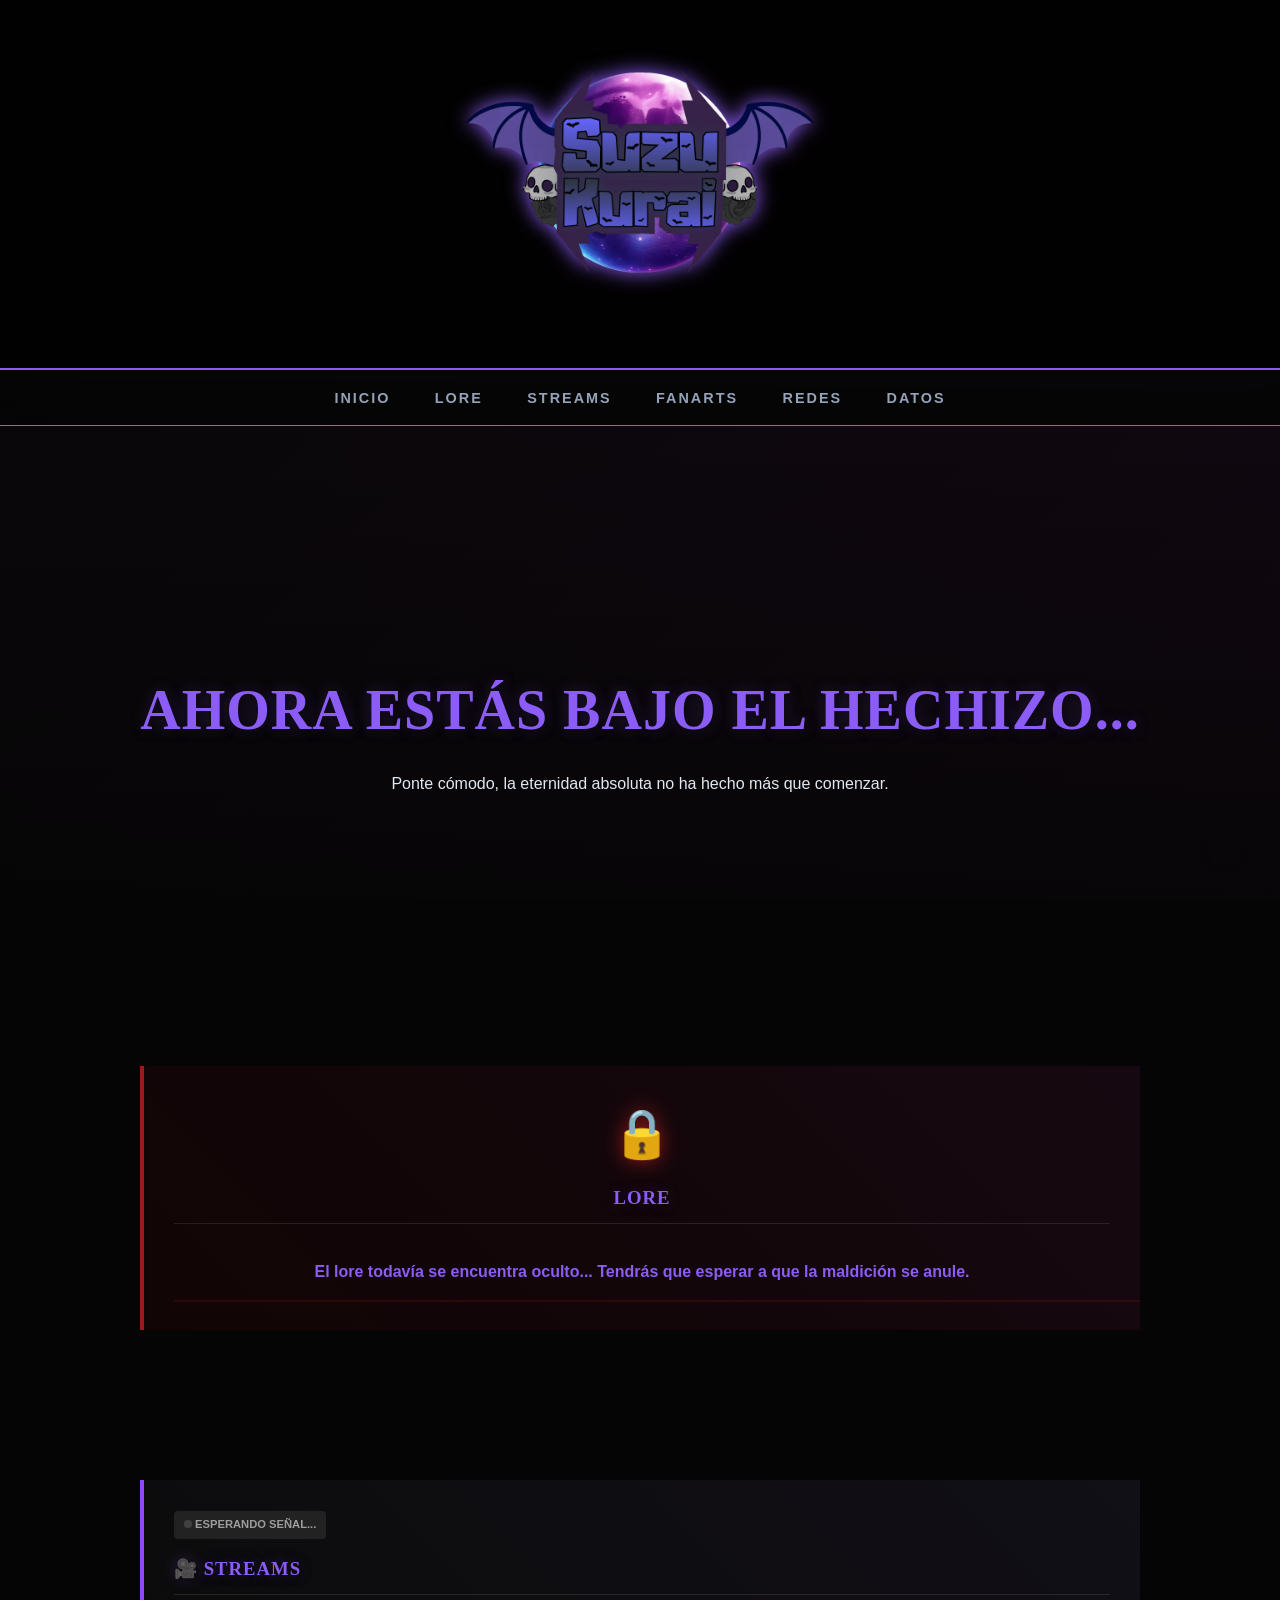
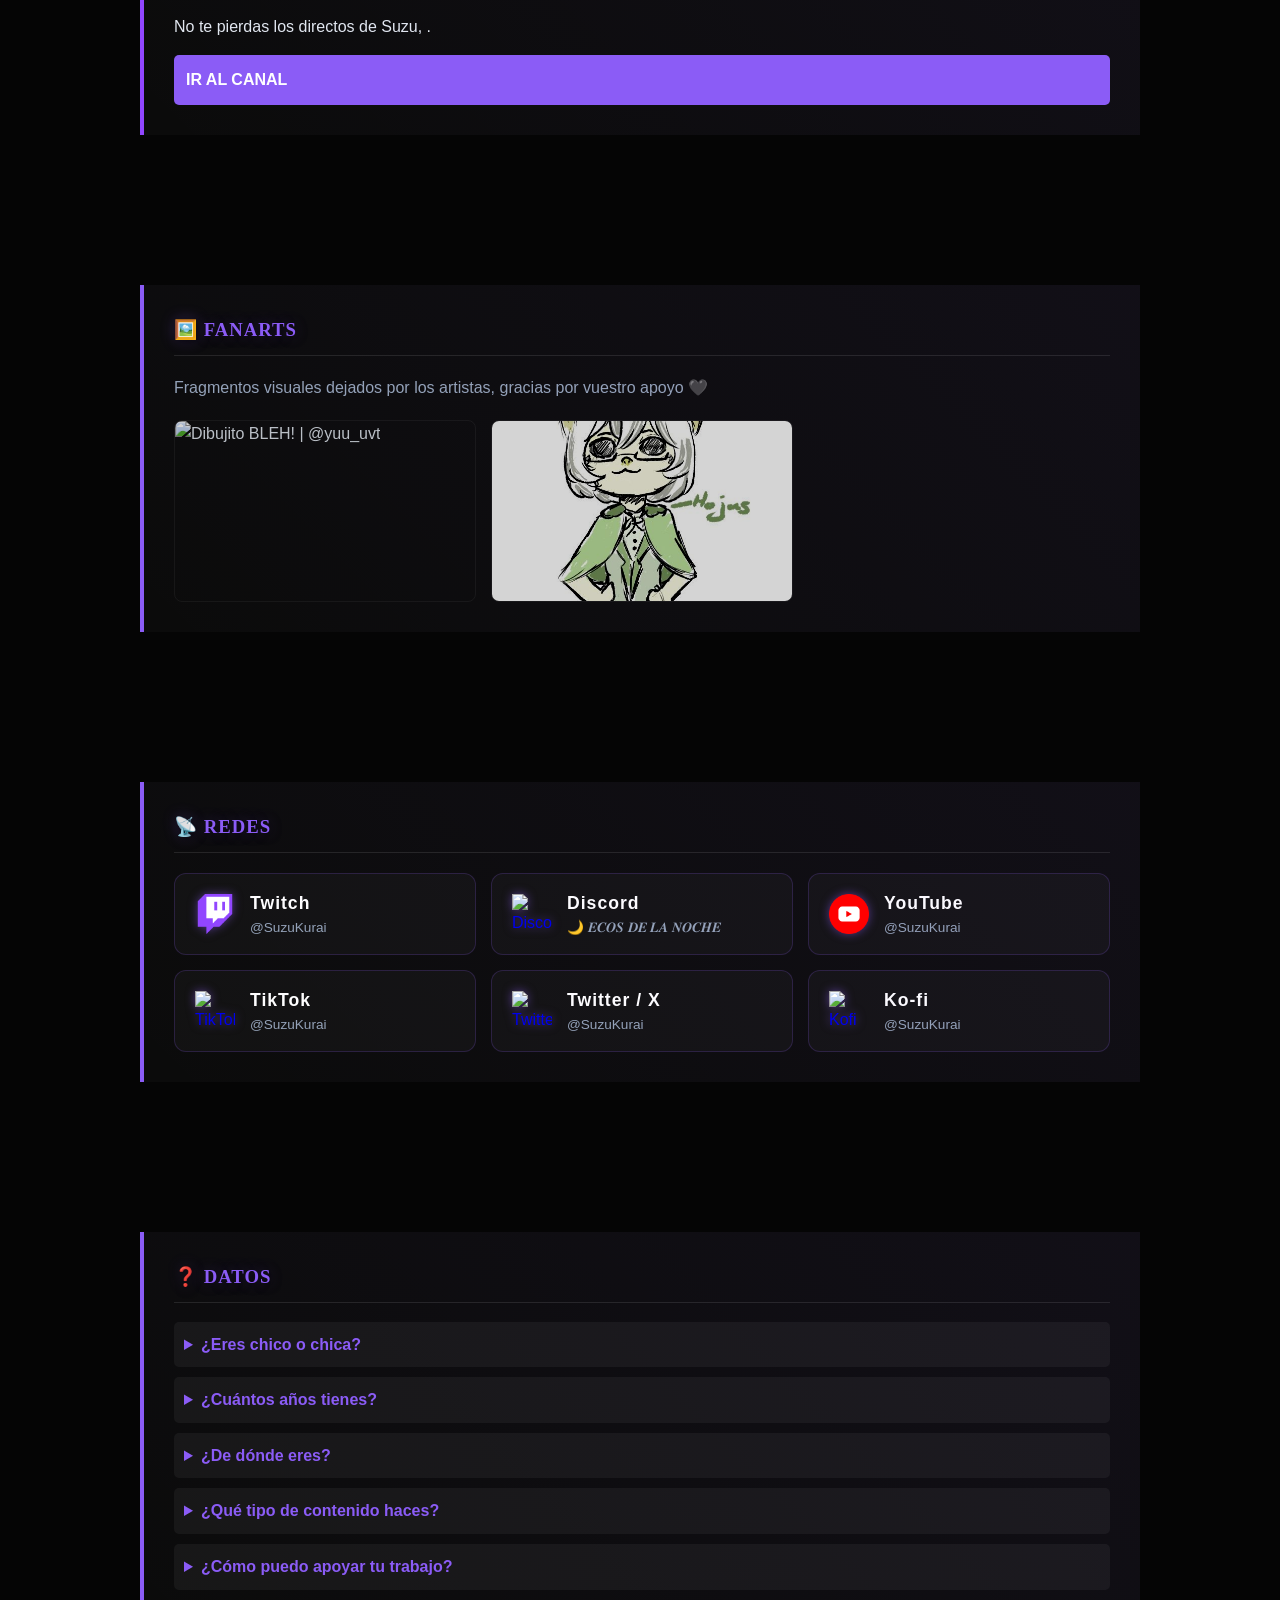
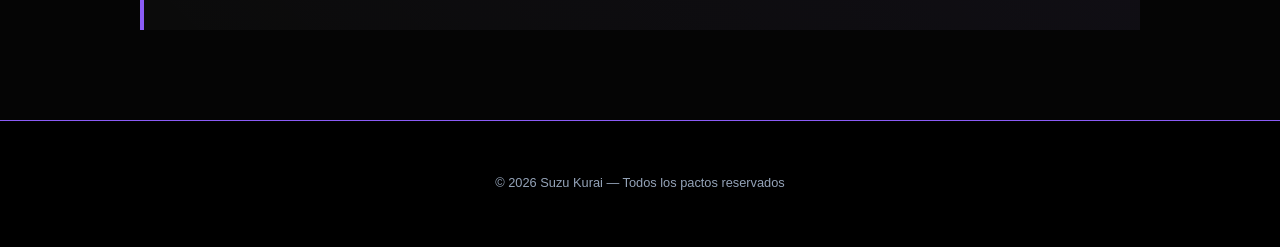
==== index.html @ 44989317 "Titulo Discord" ====
<!DOCTYPE html>
<html lang="es">
<head>
  <meta charset="UTF-8">
  <meta name="viewport" content="width=device-width, initial-scale=1.0">
  <title>🦇 Suzu Kurai 🌙</title>
  <link rel="stylesheet" href="style.css">
  <link rel="icon" type="image/png" href="/rsc/favicon.png">
</head>
<body>

<header>
  <div id="header-particles"></div>
  
  <div class="header-content">
    <img src="rsc/Suzu Kurai Logo.png" alt="Suzu Kurai Logo" class="header-logo">
    
  </div>
</header>

<nav>
  <a href="#inicio">INICIO</a>
  <a href="#lore">LORE</a>
  <a href="#stream">STREAMS</a>
  <a href="#galeria">FANARTS</a>
  <a href="#contacto">REDES</a>
  <a href="#faq">DATOS</a>
</nav>

<main>
  <section class="hero" id="inicio">
    <div class="hero-content">
      <h2>AHORA ESTÁS BAJO EL HECHIZO...</h2>
      <p>Ponte cómodo, la eternidad absoluta no ha hecho más que comenzar.</p>
    </div>
  </section>

  <section class="section" id="lore">
    <div class="card card-lore">
      <div class="lock-icon">🔒</div>
      <h3>LORE</h3>
      <p class="glitch-text">El lore todavía se encuentra oculto... Tendrás que esperar a que la maldición se anule.</p>
      <div class="scanline"></div>
    </div>
  </section>

<section class="section" id="stream">
  <div class="card card-stream">
    <div id="live-status" class="live-indicator offline">
      <span class="dot"></span> <span id="status-text">ESPERANDO SEÑAL...</span>
    </div>

    <h3>🎥 STREAMS</h3>
    
    <div id="twitch-embed-container"></div>

    <p>No te pierdas los directos de Suzu, .</p>
<a href="/redes/twitch" target="_blank" class="btn-action">IR AL CANAL</a>
    </div>
  </section>

<section class="section" id="galeria">
  <div class="card card-gallery">
    <h3>🖼️ FANARTS</h3>
    <p style="margin-bottom: 20px; color: var(--text-muted);">Fragmentos visuales dejados por los artistas, gracias por vuestro apoyo 🖤</p>
    
    <div class="gallery-grid">
      <div class="gallery-item">
        <img src="rsc/fanart2.jpeg" alt="Dibujito BLEH! | @yuu_uvt" class="clickable-img">
      </div>
      <div class="gallery-item">
        <img src="rsc/fanart1.jpg" alt="Arte conceptual | @yuu_uvt" class="clickable-img">
      </div>
  </div>
</section>

<div id="image-modal" class="modal">
  <span class="close-modal">&times;</span>
  <img class="modal-content" id="img-full">
  <div id="modal-caption"></div>
</div>

<section class="section" id="contacto">
  <div class="card card-contact">
    <h3>📡 REDES</h3>
    <div class="social-grid">
            
      <a href="/redes/twitch" target="_blank" class="social-card tw">
        <img src="rsc/twitch-icon.png" alt="Twitter" class="social-icon">
        <div class="social-info">
          <span class="social-name">Twitch</span>
          <span class="social-user">@SuzuKurai</span>
        </div>
      </a>

      <a href="/redes/discord" target="_blank" class="social-card dc">
        <img src="rsc/discord-icon.png" alt="Discord" class="social-icon">
        <div class="social-info">
          <span class="social-name">Discord</span>
          <span class="social-user">🌙 𝑬𝑪𝑶𝑺 𝑫𝑬 𝑳𝑨 𝑵𝑶𝑪𝑯𝑬</span>
        </div>
      </a>

      <a href="/redes/youtube" target="_blank" class="social-card yt">
        <img src="rsc/youtube-icon.png" alt="Youtube" class="social-icon">
        <div class="social-info">
          <span class="social-name">YouTube</span>
          <span class="social-user">@SuzuKurai</span>
        </div>
      </a>

      <a href="/redes/tiktok" target="_blank" class="social-card tk">
        <img src="rsc/tiktok-icon.png" alt="TikTok" class="social-icon">
        <div class="social-info">
          <span class="social-name">TikTok</span>
          <span class="social-user">@SuzuKurai</span>
        </div>
      </a>

      <a href="/redes/twitter" target="_blank" class="social-card x">
        <img src="rsc/twitter-icon.png" alt="Twitter" class="social-icon">
        <div class="social-info">
          <span class="social-name">Twitter / X</span>
          <span class="social-user">@SuzuKurai</span>
        </div>
      </a>

      <a href="/redes/kofi" target="_blank" class="social-card kf">
        <img src="rsc/kofi-icon.png" alt="Kofi" class="social-icon">
        <div class="social-info">
          <span class="social-name">Ko-fi</span>
          <span class="social-user">@SuzuKurai</span>
        </div>
      </a>

    </div>
  </div>
</section>

  <section class="section" id="faq">
    <div class="card card-faq">
      <h3>❓ DATOS</h3>
      <details>
        <summary>¿Eres chico o chica?</summary>
        <p>El personaje "Suzu Kurai" no tiene género, pero lo interpreta un hombre muy sensualón.</p>
      </details>
      <details>
        <summary>¿Cuántos años tienes?</summary>
        <p>Tengo 21 años.</p>
      </details>
      <details>
        <summary>¿De dónde eres?</summary>
        <p>Vivo en España, pero mi alma es de la noche eterna.</p>
      </details>
      <details>
        <summary>¿Qué tipo de contenido haces?</summary>
        <p>Me gusta hacer directos de juegos variados, charlar con la comunidad y crear un ambiente relajado y divertido.</p>
      </details>
      <details>
        <summary>¿Cómo puedo apoyar tu trabajo?</summary>
        <p>La mejor forma de apoyar es siguiéndome en Twitch, participando en los directos y compartiendo el contenido con tus amigos. También puedes considerar suscribirte o donar si te gusta lo que hago, pero lo más importante es que disfrutes del contenido.</p>
      </details>
    </div>
  </section>
</main>

<footer>
  <p>© 2026 Suzu Kurai — Todos los pactos reservados</p>
</footer>
<button id="btn-back-to-top" title="Volver al inicio">
  <svg viewBox="0 0 24 24" width="24" height="24">
    <path fill="currentColor" d="M7.41 15.41L12 10.83l4.59 4.58L18 14l-6-6-6 6z"></path>
  </svg>
</button>
</body>
</html>
<script src="https://player.twitch.tv/js/embed/v1.js"></script>
<script type="text/javascript">
var options = {
    width: "100%",
    height: 480,
    channel: "SuzuKurai", 
    // He añadido las tres formas más comunes de probar una web:
    parent: ["suzukurai.github.io", "localhost", "127.0.0.1"] 
  };

var player = new Twitch.Player("twitch-embed-container", options);

// EVENTO: Cuando el directo empieza
player.addEventListener(Twitch.Player.ONLINE, () => {
  const indicator = document.getElementById('live-status');
  const statusText = document.getElementById('status-text');
    
  indicator.classList.remove('offline');
  indicator.classList.add('online');
  statusText.innerText = 'EN VIVO';
  console.log("Suzu está en directo. El hechizo ha comenzado.");
});

// EVENTO: Cuando el directo termina
player.addEventListener(Twitch.Player.OFFLINE, () => {
  const indicator = document.getElementById('live-status');
  const statusText = document.getElementById('status-text');
  
  indicator.classList.remove('online');
  indicator.classList.add('offline');
  statusText.innerText = 'OFFLINE';
});

const backToTopBtn = document.getElementById("btn-back-to-top");

// Detectar cuando el usuario baja 400px desde el inicio
window.onscroll = function() {
  if (document.body.scrollTop > 400 || document.documentElement.scrollTop > 400) {
    backToTopBtn.style.display = "flex";
    backToTopBtn.style.animation = "fadeIn 0.3s ease forwards";
  } else {
    backToTopBtn.style.display = "none";
  }
};

// Acción al hacer clic: subir suavemente
backToTopBtn.onclick = function() {
  window.scrollTo({
    top: 0,
    behavior: 'smooth'
  });
};

// --- LÓGICA DE LA GALERÍA ---
const modal = document.getElementById("image-modal");
const modalImg = document.getElementById("img-full");
const captionText = document.getElementById("modal-caption");
const closeBtn = document.querySelector(".close-modal");

// Seleccionamos todas las imágenes de la galería
document.querySelectorAll(".clickable-img").forEach(img => {
  img.onclick = function() {
    modal.style.display = "block";
    modalImg.src = this.src;
    captionText.innerHTML = this.alt; // Usa el atributo 'alt' como título
  }
});

// Cerrar al hacer clic en la X
closeBtn.onclick = function() {
  modal.style.display = "none";
}

// Cerrar al hacer clic fuera de la imagen
window.onclick = function(event) {
  if (event.target == modal) {
    modal.style.display = "none";
  }
}

        // Reutilizamos tu función de partículas para el fondo
        function createParticles() {
            const container = document.getElementById('header-particles');
            for (let i = 0; i < 40; i++) {
                const p = document.createElement('div');
                p.classList.add('particle');
                p.style.left = Math.random() * 100 + '%';
                p.style.top = Math.random() * 100 + '%';
                const size = Math.random() * 3 + 1 + 'px';
                p.style.width = size; p.style.height = size;
                p.style.animationDuration = Math.random() * 10 + 5 + 's';
                container.appendChild(p);
            }
        }
        createParticles();
    </script>
</script>
---- style.css ----
/* Paleta de colores y variables */
:root {
  --bg-dark: #050505;
  --bg-gradient: linear-gradient(135deg, #0a0a0a 0%, #1a0b1a 100%);
  --accent-purple: #8b5cf6;
  --accent-crimson: #991b1b;
  --text-main: #e2e8f0;
  --text-muted: #94a3b8;
  --border-glow: rgba(139, 92, 246, 0.3);
}

body {
  margin: 0;
  padding: 0;
  background: var(--bg-dark);
  background-image: var(--bg-gradient);
  background-attachment: fixed;
  color: var(--text-main);
  font-family: 'Segoe UI', Roboto, Helvetica, Arial, sans-serif;
  line-height: 1.6;
}

/* Tipografía elegante para títulos */
h1, h2, h3 {
  font-family: 'Georgia', serif;
  letter-spacing: 1px;
  text-transform: uppercase;
  color: #fff;
  text-shadow: 2px 2px 10px rgba(0, 0, 0, 0.8), 0 0 15px var(--border-glow);
}

/* Header & Navegación */
/* --- AJUSTES DEL HEADER PARA LOGO Y PARTÍCULAS --- */
header {
    position: relative; /* Necesario para las partículas absolutas */
    padding: 60px 20px; /* Más espacio para el logo */
    text-align: center;
    background: rgba(0, 0, 0, 0.9); /* Un poco más oscuro */
    border-bottom: 2px solid var(--accent-purple);
    box-shadow: 0 5px 30px rgba(139, 92, 246, 0.2);
    overflow: hidden; /* Importante: las partículas no salen del header */
}

/* Contenedor de contenido para asegurar que el texto esté sobre las partículas */
.header-content {
    position: relative;
    z-index: 2; /* Sobre las partículas */
}

/* ESTILO DEL LOGO */
.header-logo {
    max-width: 400px; /* Ajusta el tamaño según tu logo */
    height: auto;
    margin-bottom: 15px;
    filter: drop-shadow(0 0 10px var(--accent-purple)); /* Brillo morado al logo */
    position: relative;
    z-index: 2;
}

/* Reducimos el tamaño del H1 si hay logo */
header h1 {
    font-size: 2.5rem;
    margin-top: 0;
    margin-bottom: 5px;
    position: relative;
    z-index: 2;
}

/* --- ESTILOS DE PARTÍCULAS (SOLO EN HEADER) --- */
#header-particles {
    position: absolute;
    top: 0;
    left: 0;
    width: 100%;
    height: 100%;
    z-index: 1; /* Detrás del texto y logo */
    pointer-events: none; /* No interfieren con clics */
}

.particle {
    position: absolute;
    background-color: rgba(139, 92, 246, 0.4); /* Morado oscuro transparente */
    border-radius: 50%;
    box-shadow: 0 0 10px rgba(139, 92, 246, 0.6); /* Brillo sutil */
    animation: floatParticle linear infinite;
    opacity: 0; /* Empiezan invisibles */
}

/* Animación de flotación mística */
@keyframes floatParticle {
    0% {
        transform: translateY(0) scale(1);
        opacity: 0;
    }
    10% {
        opacity: 1; /* Aparecen suavemente */
    }
    90% {
        opacity: 0.8;
    }
    100% {
        transform: translateY(-100px) scale(0.5); /* Suben y se achican */
        opacity: 0;
    }
}

nav {
  position: sticky;
  top: 0;
  background: rgba(5, 5, 5, 0.9);
  backdrop-filter: blur(10px);
  padding: 15px;
  text-align: center;
  z-index: 1000;
  border-bottom: 1px solid var(--accent-purple);
}

nav a {
  color: var(--text-muted);
  margin: 0 20px;
  text-decoration: none;
  font-weight: bold;
  font-size: 0.9em;
  transition: all 0.4s ease;
  letter-spacing: 2px;
}

nav a:hover {
  color: var(--accent-purple);
  text-shadow: 0 0 8px var(--accent-purple);
}

/* Hero Section */
.hero {
  height: 60vh;
  display: flex;
  flex-direction: column;
  justify-content: center;
  align-items: center;
  text-align: center;
  padding: 20px;

  /* CAMBIOS CLAVE AQUÍ: */
  background-image: 
    linear-gradient(to bottom, rgba(0,0,0,0.3), var(--bg-dark)), 
    url('rsc/SuzuView.png'); 
  
  background-size: cover;      /* Obligatorio para que la foto no se estire */
  background-position: center;   /* Centra el rostro/arte de Suzu */
  background-repeat: no-repeat;
}

.hero h2 {
  font-size: 3.5rem;
  margin-bottom: 10px;
  color: var(--accent-purple);
}

/* Tarjetas Estilo Gótico/Cristal */
.section {
  scroll-margin-top: 80px;
  padding: 60px 20px;
  max-width: 1000px;
  margin: auto;
}

.card {
  background: rgba(15, 15, 15, 0.7);
  padding: 30px;
  border-left: 4px solid var(--accent-purple);
  margin-bottom: 30px;
  transition: transform 0.3s ease, box-shadow 0.3s ease;
  backdrop-filter: blur(5px);
  position: relative;
  overflow: hidden;
}

.card::before {
  content: "";
  position: absolute;
  top: 0; left: 0; width: 100%; height: 100%;
  background: linear-gradient(45deg, transparent, rgba(139, 92, 246, 0.05));
  pointer-events: none;
}

.card:hover {
  transform: translateY(-5px);
  box-shadow: 0 10px 30px rgba(0, 0, 0, 0.5), 0 0 15px rgba(139, 92, 246, 0.1);
}

.card h3 {
  margin-top: 0;
  color: var(--accent-purple);
  border-bottom: 1px solid rgba(255,255,255,0.1);
  padding-bottom: 10px;
}

/* Footer */
footer {
  text-align: center;
  padding: 40px;
  background: #000;
  border-top: 1px solid var(--accent-purple);
  font-size: 0.8em;
  color: var(--text-muted);
}

/* --- ESTILOS ESPECÍFICOS POR SECCIÓN --- */

/* 1. LORE: Efecto de archivo bloqueado */
.card-lore {
    border-left: 4px solid var(--accent-crimson);
    text-align: center;
    background: rgba(20, 5, 5, 0.8);
}
.lock-icon { font-size: 3rem; margin-bottom: 10px; filter: drop-shadow(0 0 10px var(--accent-crimson)); }
.scanline {
    width: 100%; height: 2px; background: rgba(153, 27, 27, 0.2);
    position: absolute; animation: scan 4s linear infinite;
}
@keyframes scan { from { top: 0; } to { top: 100%; } }

/* 2. STREAM: Estilo neón y botón */
.card-stream { border-left-color: #9146FF; }
.live-indicator {
    background: #9146FF; color: white; padding: 5px 10px;
    font-size: 0.7em; font-weight: bold; border-radius: 4px;
    display: inline-block; margin-bottom: 15px;
}
.dot { height: 8px; width: 8px; background: white; border-radius: 50%; display: inline-block; animation: blink 1s infinite; }
@keyframes blink { 0%, 100% { opacity: 1; } 50% { opacity: 0; } }

.video-placeholder { width: 100%; border-radius: 10px; overflow: hidden; margin: 15px 0; border: 1px solid #333; }
.btn-action {
    display: block; background: var(--accent-purple); color: white;
    padding: 12px; text-decoration: none; border-radius: 5px; font-weight: bold; transition: 0.3s;
}
.btn-action:hover { box-shadow: 0 0 20px var(--accent-purple); }

/* --- AJUSTE DE LA CAJA DE GALERÍA --- */

.card-gallery {
    border-left: 4px solid var(--accent-purple);
    padding: 30px; /* Espacio interno de la caja */
}

/* Redefinimos la grid para que sea siempre de 3 dentro de la caja */
.gallery-grid {
    display: grid;
    grid-template-columns: repeat(3, 1fr); 
    gap: 15px; /* Espacio entre fotos */
    margin-top: 10px;
}

/* Ajuste de los ítems para que se vean uniformes */
.gallery-item {
    cursor: pointer;
    border-radius: 8px;
    overflow: hidden;
    height: 180px; /* Reducido un poco para que quepan mejor 3 en fila */
    border: 1px solid rgba(255, 255, 255, 0.05);
    transition: all 0.3s ease;
}

.gallery-item:hover {
    border-color: var(--accent-purple);
    box-shadow: 0 0 15px rgba(139, 92, 246, 0.3);
}

.gallery-item img {
    width: 100%;
    height: 100%;
    object-fit: cover;
    filter: brightness(0.8) contrast(1.1); /* Efecto gótico inicial */
    transition: 0.4s ease;
}

.gallery-item:hover img {
    filter: brightness(1) contrast(1); /* Se ilumina al pasar el mouse */
    transform: scale(1.1);
}

/* Responsivo: Si la pantalla es pequeña, pasamos a 2 o 1 columna */
@media (max-width: 768px) {
    .gallery-grid { grid-template-columns: repeat(2, 1fr); }
}
@media (max-width: 480px) {
    .gallery-grid { grid-template-columns: 1fr; }
}

/* --- ESTILOS DEL MODAL (POP-UP) --- */
.modal {
    display: none; 
    position: fixed;
    z-index: 2000; /* Por encima de la nav */
    padding-top: 50px;
    left: 0; top: 0;
    width: 100%; height: 100%;
    background-color: rgba(0, 0, 0, 0.95);
    backdrop-filter: blur(10px);
}

.modal-content {
    margin: auto;
    display: block;
    max-width: 80%;
    max-height: 80vh;
    border-radius: 10px;
    box-shadow: 0 0 30px var(--accent-purple);
    animation: zoom 0.3s ease;
}

#modal-caption {
    margin: auto;
    display: block;
    width: 80%;
    text-align: center;
    color: var(--text-main);
    padding: 20px 0;
    font-family: 'Georgia', serif;
    letter-spacing: 1px;
}

.close-modal {
    position: absolute;
    top: 20px; right: 35px;
    color: #fff;
    font-size: 50px;
    font-weight: bold;
    cursor: pointer;
}

@keyframes zoom {
    from {transform: scale(0.7); opacity: 0;}
    to {transform: scale(1); opacity: 1;}
}

.gallery-item img:hover { filter: grayscale(0%); transform: scale(1.05); }

/* 4. CONTACTO: Botones sociales */
.social-links { display: flex; flex-wrap: wrap; gap: 10px; margin-top: 20px; }
.social-btn {
    flex: 1; min-width: 120px; padding: 10px; text-align: center;
    border: 1px solid var(--accent-purple); color: white; text-decoration: none; border-radius: 5px;
}
.social-btn:hover { background: var(--accent-purple); color: black; }

/* 5. FAQ: Estilo acordeón */
details { background: rgba(255,255,255,0.05); padding: 10px; border-radius: 5px; margin-bottom: 10px; }
summary { font-weight: bold; cursor: pointer; color: var(--accent-purple); }

/* TITULO SECCIÓN */
.section-title { text-align: center; margin-bottom: 30px; font-size: 2rem; }

/* Estado por defecto (Gris/Apagado) */
.live-indicator.offline {
    background: #333;
    opacity: 0.6;
}
.live-indicator.offline .dot {
    background: #666;
    animation: none; /* Sin parpadeo si está apagado */
}

/* Estado Online (Morado/Rojo parpadeante) */
.live-indicator.online {
    background: #9146FF;
    box-shadow: 0 0 15px #9146FF;
    opacity: 1;
}
.live-indicator.online .dot {
    background: #ff0000;
    animation: blink 1s infinite;
}

html {
  scroll-behavior: smooth;
}

#btn-back-to-top {
  display: none; /* Oculto por defecto */
  position: fixed;
  bottom: 30px;
  right: 30px;
  z-index: 1001;
  width: 50px;
  height: 50px;
  background: rgba(139, 92, 246, 0.2); /* Morado suave transparente */
  color: var(--accent-purple);
  border: 2px solid var(--accent-purple);
  border-radius: 50%; /* Esto lo hace círculo */
  cursor: pointer;
  transition: all 0.3s ease;
  backdrop-filter: blur(5px);
  box-shadow: 0 0 15px rgba(0, 0, 0, 0.5);
  
  /* Centrar la flecha dentro */
  display: flex;
  align-items: center;
  justify-content: center;
}

#btn-back-to-top:hover {
  background: var(--accent-purple);
  color: white;
  transform: translateY(-5px); /* Pequeño salto al pasar el mouse */
  box-shadow: 0 0 20px var(--accent-purple);
}

/* Animación de aparición */
@keyframes fadeIn {
  from { opacity: 0; transform: scale(0); }
  to { opacity: 1; transform: scale(1); }
}

/* --- FORMATO AVANZADO DE COMANDOS --- */

.command-grid {
  display: grid;
  grid-template-columns: repeat(auto-fill, minmax(300px, 1fr));
  gap: 20px;
  margin-top: 30px;
}

.command-item {
  background: rgba(10, 10, 10, 0.6);
  border: 1px solid rgba(139, 92, 246, 0.2); /* Borde morado sutil */
  border-radius: 12px;
  padding: 25px;
  position: relative;
  transition: all 0.4s cubic-bezier(0.175, 0.885, 0.32, 1.275);
  overflow: hidden;
  backdrop-filter: blur(10px);
}

/* Efecto Glow al pasar el mouse */
.command-item:hover {
  transform: translateY(-8px);
  border-color: var(--accent-purple);
  box-shadow: 0 10px 20px rgba(0, 0, 0, 0.6), 0 0 15px rgba(139, 92, 246, 0.2);
  background: rgba(20, 10, 30, 0.8);
}

/* Estilo para el nombre completo del comando */
.command-name {
  display: inline-block;
  font-family: 'Consolas', monospace;
  font-size: 1.4rem;
  color: #fff; /* Color del texto del comando (ej: abrazo) */
  margin-bottom: 12px;
  padding: 4px 12px;
  background: rgba(139, 92, 246, 0.1);
  border-radius: 6px;
  border: 1px solid var(--accent-purple);
}

/* ESTILO SOLO PARA EL SIGNO ! */
.prefix {
  color: var(--accent-purple);
  font-weight: 900;
  margin-right: 2px; /* Un pelín de espacio para que no choque con la letra */
  text-shadow: 0 0 8px var(--accent-purple);
}

/* Descripción del comando */
.command-desc {
  font-size: 0.95rem;
  color: var(--text-muted);
  line-height: 1.5;
  margin: 0;
  border-top: 1px solid rgba(255, 255, 255, 0.05);
  padding-top: 10px;
}

/* Etiqueta de "Uso" o parámetros [usuario] */
.command-usage {
  font-style: italic;
  font-size: 0.8rem;
  color: var(--accent-purple);
  opacity: 0.8;
  margin-top: 8px;
  display: block;
}

/* Decoración visual: El número de comando en el fondo */
.command-item::after {
  content: "CMD";
  position: absolute;
  bottom: -10px;
  right: -5px;
  font-size: 3rem;
  font-weight: 900;
  color: rgba(255, 255, 255, 0.02);
  pointer-events: none;
}

/* --- ESTILOS DEL MODAL (POP-UP) --- */
.modal {
    display: none; 
    position: fixed;
    z-index: 2000; /* Por encima de la nav */
    padding-top: 50px;
    left: 0; top: 0;
    width: 100%; height: 100%;
    background-color: rgba(0, 0, 0, 0.95);
    backdrop-filter: blur(10px);
}

.modal-content {
    margin: auto;
    display: block;
    max-width: 80%;
    max-height: 80vh;
    border-radius: 10px;
    box-shadow: 0 0 30px var(--accent-purple);
    animation: zoom 0.3s ease;
}

#modal-caption {
    margin: auto;
    display: block;
    width: 80%;
    text-align: center;
    color: var(--text-main);
    padding: 20px 0;
    font-family: 'Georgia', serif;
    letter-spacing: 1px;
}

.close-modal {
    position: absolute;
    top: 20px; right: 35px;
    color: #fff;
    font-size: 50px;
    font-weight: bold;
    cursor: pointer;
}

@keyframes zoom {
    from {transform: scale(0.7); opacity: 0;}
    to {transform: scale(1); opacity: 1;}
}

.glitch-text {
    position: relative;
    display: inline-block;
    color: var(--accent-purple);
    font-weight: bold;
}

/* Los reflejos que bailan */
.glitch-text::before,
.glitch-text::after {
    content: attr(data-text); /* <--- Esto toma el texto del HTML automáticamente */
    position: absolute;
    top: 0;
    left: 0;
    width: 100%;
    height: 100%;
    opacity: 0.8;
}

.glitch-text::before {
    left: 2px;
    text-shadow: -2px 0 #ff00c1;
    clip: rect(44px, 450px, 56px, 0);
    animation: glitch-anim 5s infinite linear alternate-reverse;
}

.glitch-text::after {
    left: -2px;
    text-shadow: -2px 0 #00fff9;
    clip: rect(44px, 450px, 56px, 0);
    animation: glitch-anim2 5s infinite linear alternate-reverse;
}

@keyframes glitch-anim {
    0% { clip: rect(31px, 9999px, 94px, 0); }
    20% { clip: rect(62px, 9999px, 42px, 0); }
    40% { clip: rect(16px, 9999px, 78px, 0); }
    60% { clip: rect(80px, 9999px, 13px, 0); }
    80% { clip: rect(55px, 9999px, 49px, 0); }
    100% { clip: rect(90px, 9999px, 90px, 0); }
}

@keyframes glitch-anim2 {
    0% { clip: rect(65px, 9999px, 100px, 0); }
    20% { clip: rect(10px, 9999px, 30px, 0); }
    40% { clip: rect(45px, 9999px, 60px, 0); }
    60% { clip: rect(25px, 9999px, 80px, 0); }
    80% { clip: rect(75px, 9999px, 5px, 0); }
    100% { clip: rect(5px, 9999px, 55px, 0); }
}

@keyframes glitch-skew {
  0% { transform: skew(1deg); }
  10% { transform: skew(-1deg); }
  100% { transform: skew(0deg); }
}

/* --- SECCIÓN REDES ESTÉTICA --- */
.social-grid {
    display: grid;
    grid-template-columns: repeat(auto-fit, minmax(250px, 1fr));
    gap: 15px;
    margin-top: 20px;
}

.social-card {
    display: flex;
    align-items: center;
    padding: 15px 20px;
    background: rgba(255, 255, 255, 0.03);
    border: 1px solid rgba(139, 92, 246, 0.2);
    border-radius: 12px;
    text-decoration: none;
    transition: all 0.3s ease;
}

.social-icon {
    width: 40px;
    height: 40px;
    margin-right: 15px;
    object-fit: contain;
    filter: drop-shadow(0 0 5px rgba(139, 92, 246, 0.5));
}

.social-info {
    display: flex;
    flex-direction: column;
}

.social-name {
    color: #fff;
    font-weight: bold;
    font-size: 1.1rem;
    letter-spacing: 1px;
}

.social-user {
    color: var(--text-muted);
    font-size: 0.85rem;
}

/* Efectos al pasar el ratón */
.social-card:hover {
    background: rgba(139, 92, 246, 0.1);
    border-color: var(--accent-purple);
    transform: translateX(5px); /* Desplazamiento lateral sutil */
    box-shadow: 0 0 15px rgba(139, 92, 246, 0.2);
}

.social-card:hover .social-icon {
    transform: scale(1.1) rotate(-5deg);
    filter: drop-shadow(0 0 8px var(--accent-purple));
}

/* Colores temáticos opcionales para los bordes al hacer hover */
.x:hover { border-color: #ffffff; }
.tk:hover { border-color: #ff0050; }
.dc:hover { border-color: #5865F2; }
.tw:hover { border-color: #6441a5; }
.yt:hover { border-color: #FF0000; }
.kf:hover { border-color: #ff4141; }

/* --- MODO LINKTREE / CARRD --- */
.linktree-mode {
    display: flex;
    justify-content: center;
    align-items: flex-start;
    min-height: 100vh;
    padding: 40px 20px;
}

.linktree-container {
    width: 100%;
    max-width: 450px; /* Ancho típico de Carrd */
    text-align: center;
    z-index: 2;
}

.linktree-header {
    background: none;
    border: none;
    box-shadow: none;
    padding-bottom: 30px;
}

.linktree-avatar {
    width: 120px;
    height: auto;
    filter: drop-shadow(0 0 15px var(--accent-purple));
    margin-bottom: 15px;
}

.link-list {
    display: flex;
    flex-direction: column;
    gap: 15px;
}

.link-item {
    display: flex;
    align-items: center;
    justify-content: center;
    padding: 18px;
    background: rgba(20, 20, 20, 0.6);
    border: 1px solid rgba(139, 92, 246, 0.3);
    border-radius: 50px; /* Bordes redondeados estilo Carrd */
    color: white;
    text-decoration: none;
    font-weight: bold;
    letter-spacing: 2px;
    transition: all 0.3s ease;
    backdrop-filter: blur(10px);
    position: relative;
}

.link-item .link-icon {
    width: 24px;
    position: absolute;
    left: 25px;
}

.link-item:hover {
    background: rgba(139, 92, 246, 0.2);
    border-color: var(--accent-purple);
    transform: scale(1.03);
    box-shadow: 0 0 20px rgba(139, 92, 246, 0.3);
}

/* Enlace resaltado (Web Oficial) */
.link-item.highlight {
    background: var(--accent-purple);
    color: black;
    border: none;
}

.link-item.highlight:hover {
    background: #a78bfa;
    color: #000;
}
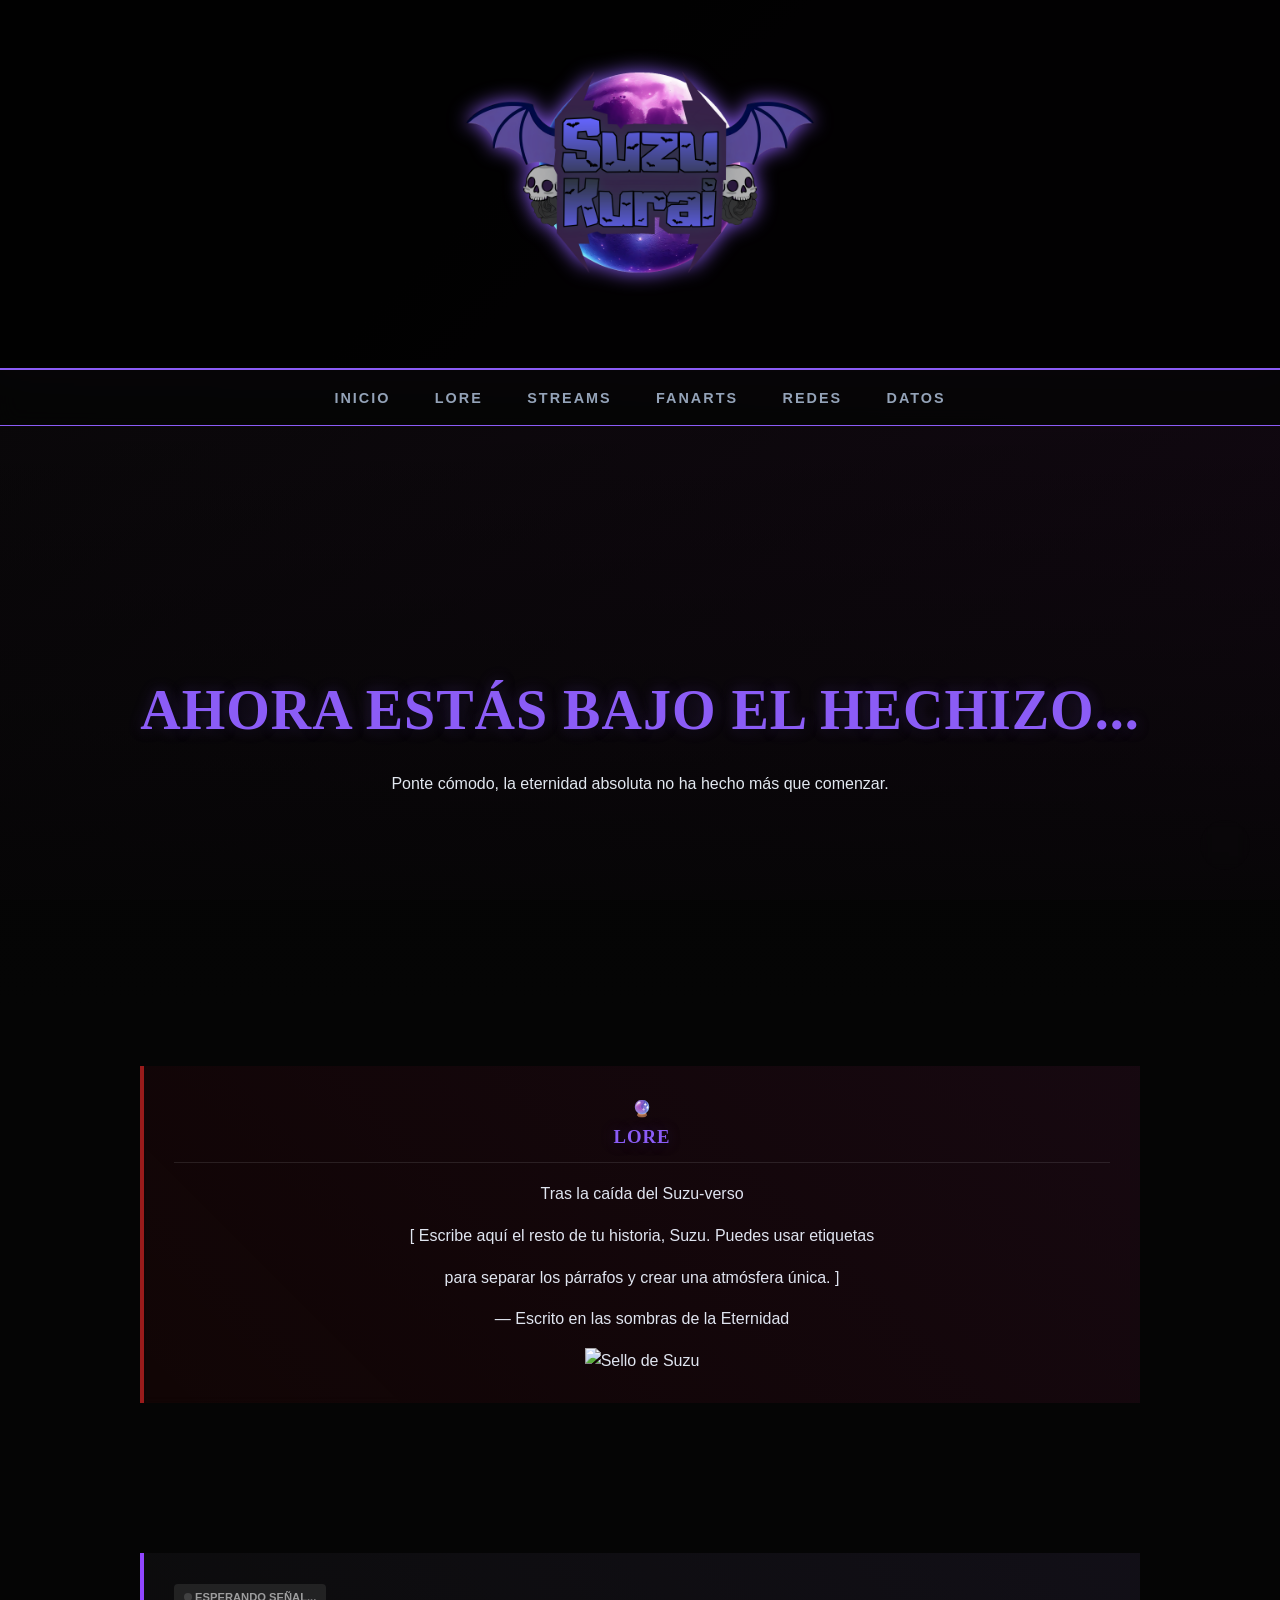
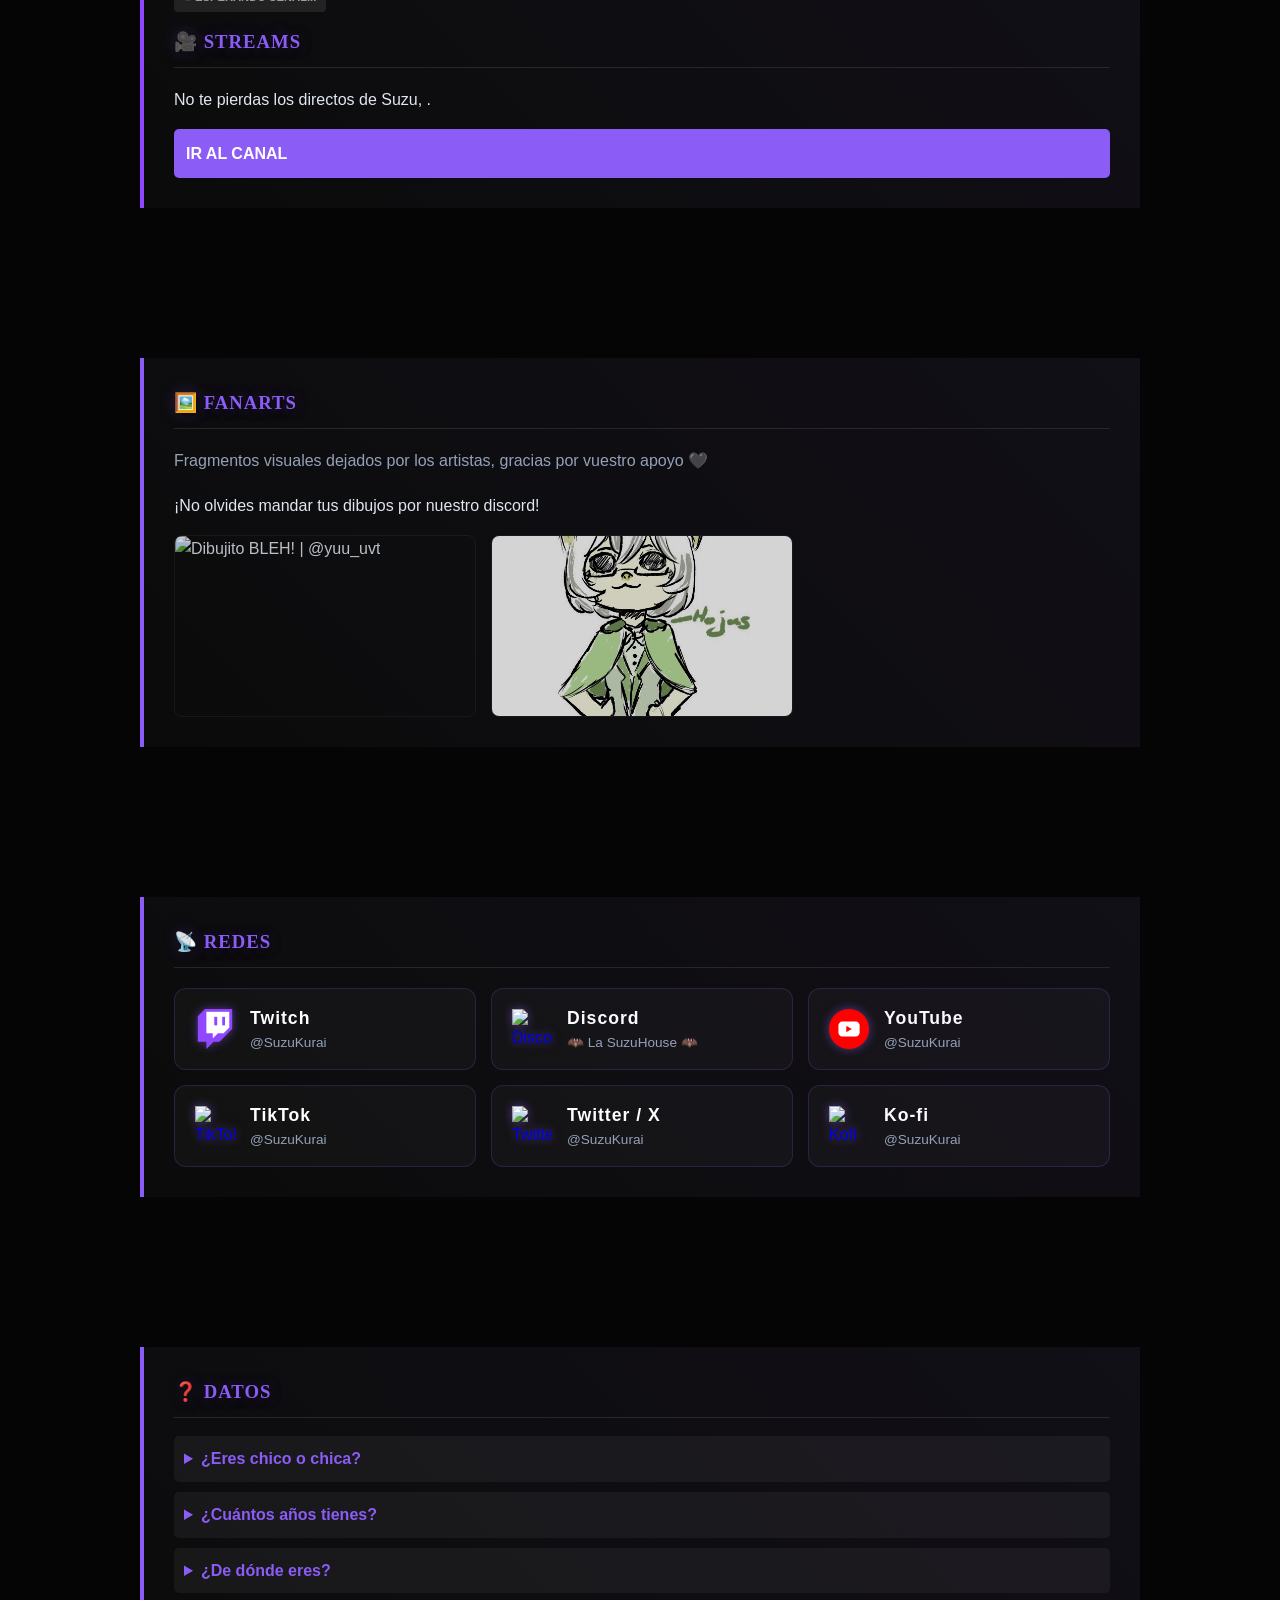
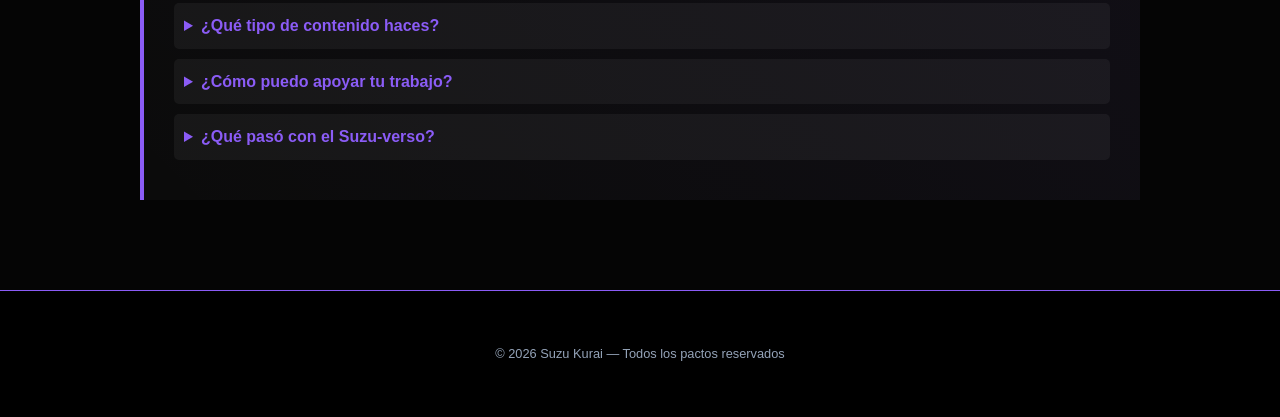
==== commit bfd90864: "asd" ====
--- a/index.html
+++ b/index.html
@@ -35,12 +35,31 @@
     </div>
   </section>
 
-  <section class="section" id="lore">
-    <div class="card card-lore">
-      <div class="lock-icon">🔒</div>
-      <h3>LORE</h3>
-      <p class="glitch-text">El lore todavía se encuentra oculto... Tendrás que esperar a que la maldición se anule.</p>
-      <div class="scanline"></div>
+<section class="section" id="lore">
+    <div class="card card-lore magic-reveal">
+      <div class="lore-header">
+        <div class="magic-circle">🔮</div>
+        <h3>LORE</h3>
+      </div>
+      
+      <div class="lore-body">
+        <p class="story-text">
+          Tras la caída del Suzu-verso
+        </p>
+        
+        <p class="story-text">
+          [ Escribe aquí el resto de tu historia, Suzu. 
+          Puedes usar etiquetas <p> para separar los párrafos 
+          y crear una atmósfera única. ]
+        </p>
+
+        <div class="lore-signature">
+          <p>— Escrito en las sombras de la Eternidad</p>
+          <img src="rsc/bat-icon.png" alt="Sello de Suzu" class="lore-seal">
+        </div>
+      </div>
+      
+      <div class="magic-particles"></div>
     </div>
   </section>
 
@@ -62,7 +81,7 @@
 <section class="section" id="galeria">
   <div class="card card-gallery">
     <h3>🖼️ FANARTS</h3>
-    <p style="margin-bottom: 20px; color: var(--text-muted);">Fragmentos visuales dejados por los artistas, gracias por vuestro apoyo 🖤</p>
+    <p style="margin-bottom: 20px; color: var(--text-muted);">Fragmentos visuales dejados por los artistas, gracias por vuestro apoyo 🖤<p>¡No olvides mandar tus dibujos por nuestro discord!</p>
     
     <div class="gallery-grid">
       <div class="gallery-item">
@@ -97,7 +116,7 @@
         <img src="rsc/discord-icon.png" alt="Discord" class="social-icon">
         <div class="social-info">
           <span class="social-name">Discord</span>
-          <span class="social-user">🌙 𝑬𝑪𝑶𝑺 𝑫𝑬 𝑳𝑨 𝑵𝑶𝑪𝑯𝑬</span>
+          <span class="social-user">🦇 La SuzuHouse 🦇</span>
         </div>
       </a>
 
@@ -160,6 +179,9 @@
         <summary>¿Cómo puedo apoyar tu trabajo?</summary>
         <p>La mejor forma de apoyar es siguiéndome en Twitch, participando en los directos y compartiendo el contenido con tus amigos. También puedes considerar suscribirte o donar si te gusta lo que hago, pero lo más importante es que disfrutes del contenido.</p>
       </details>
+      <details>
+        <summary>¿Qué pasó con el Suzu-verso?</summary>
+        <p>El Suzu-verso sigue bien, pero se encuentra bajo otro nombre para mantenerse oculto de cualquier amenaza. En este universo viven los pixelitos, los espectadores de Suzu Kurai que fueron convertidos en una versión píxel para mantenerlos a salvo.</p>
     </div>
   </section>
 </main>
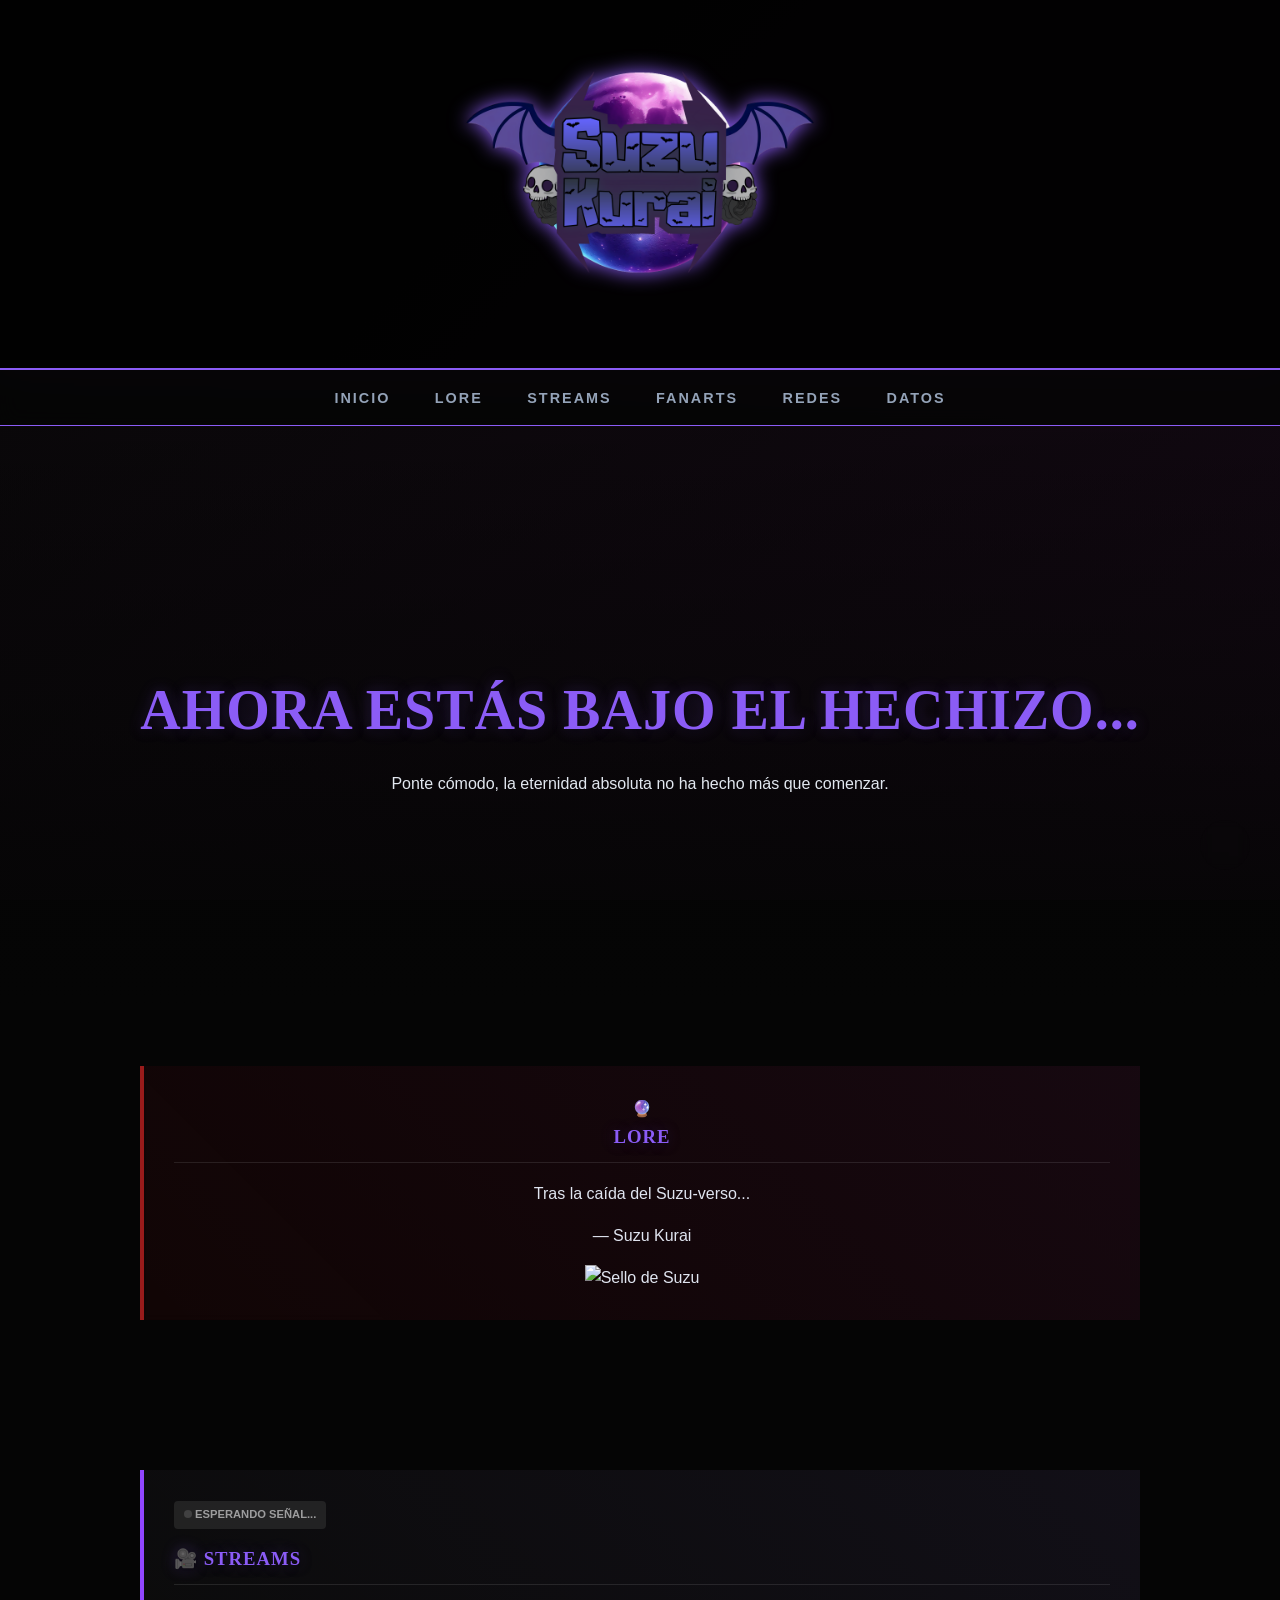
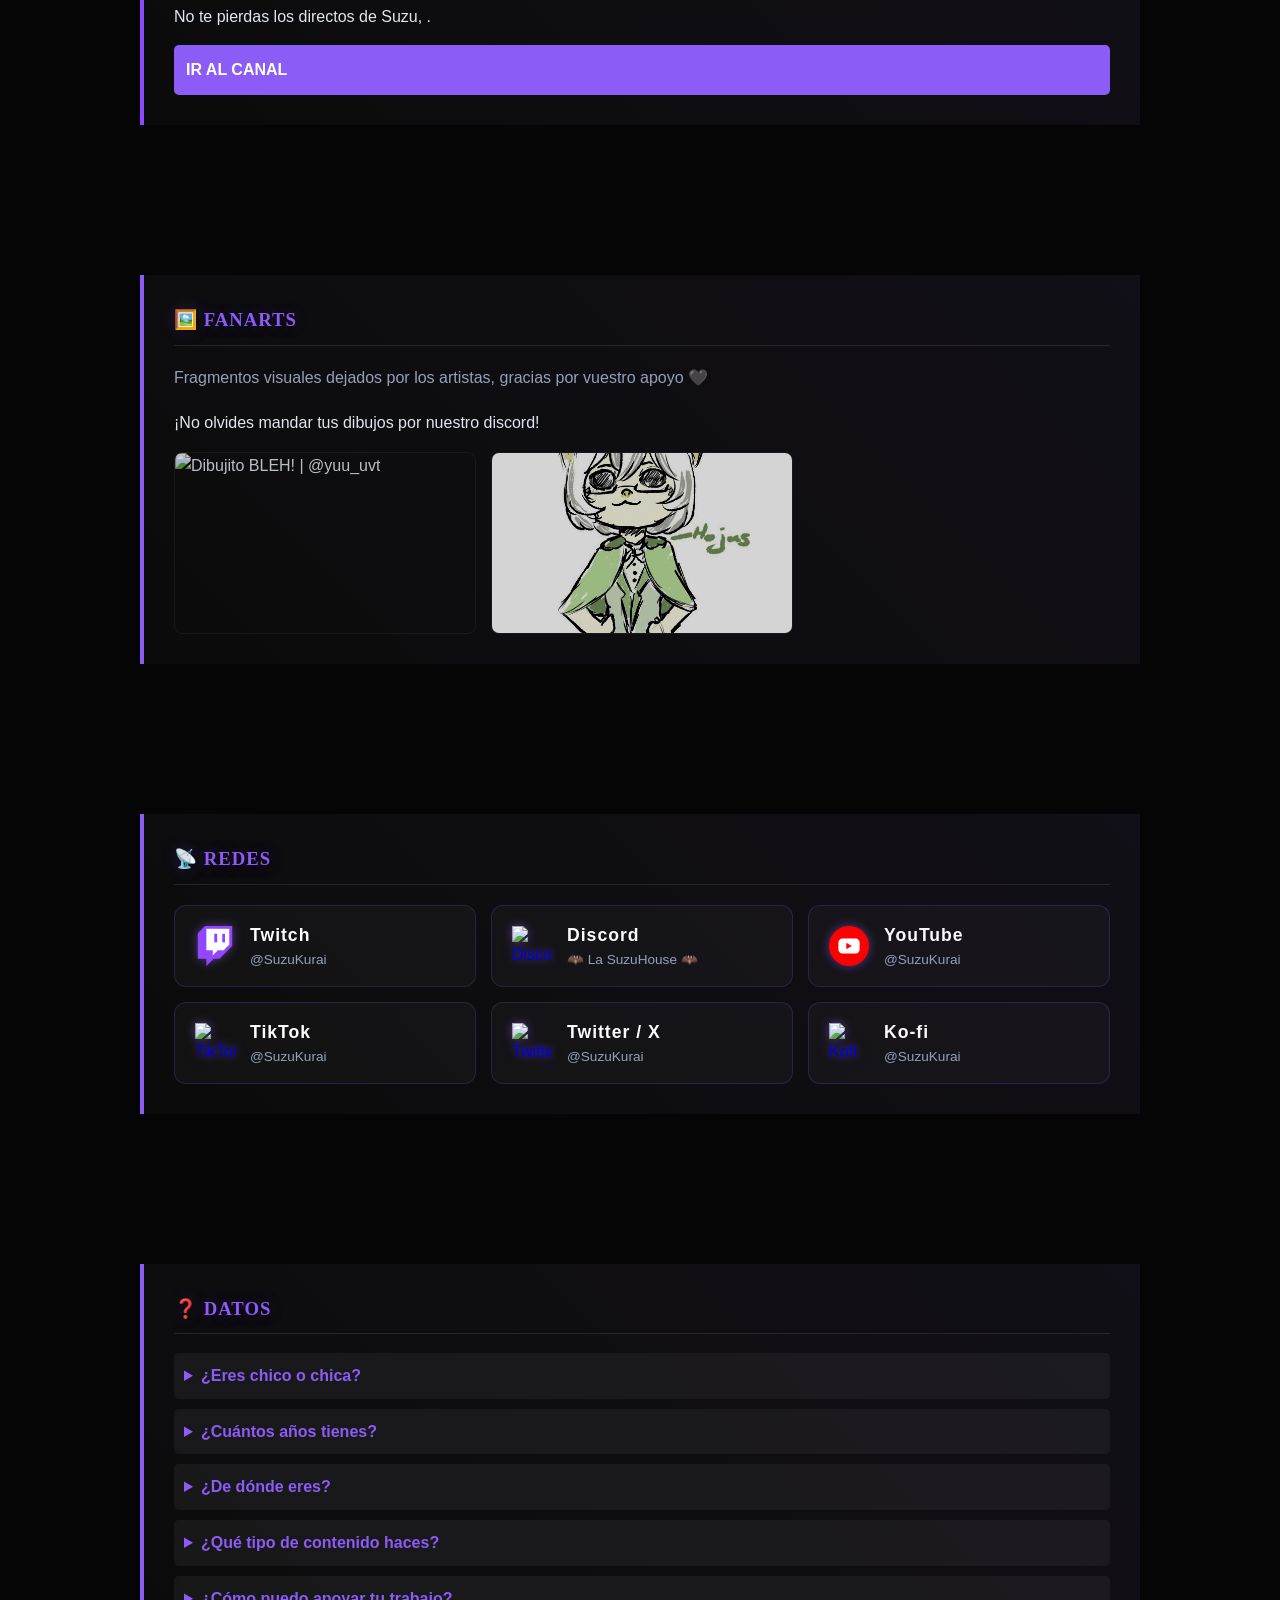
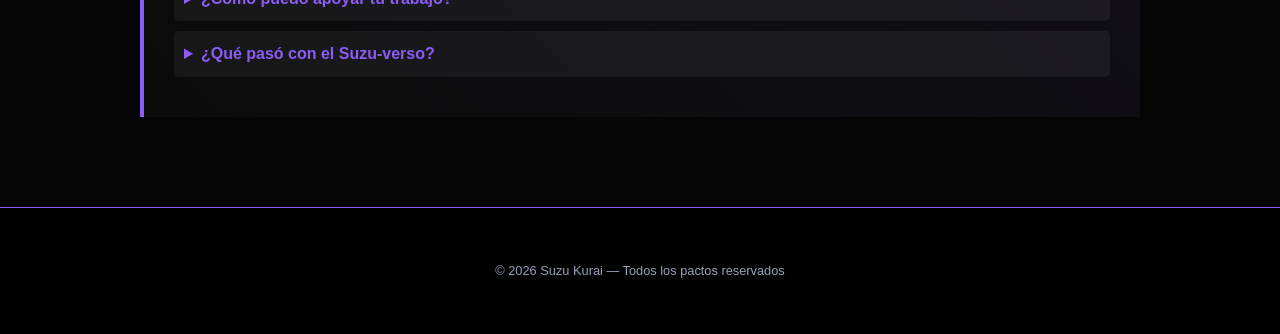
==== commit 9ad99569: "asd" ====
--- a/index.html
+++ b/index.html
@@ -44,17 +44,11 @@
       
       <div class="lore-body">
         <p class="story-text">
-          Tras la caída del Suzu-verso
+          Tras la caída del Suzu-verso...
         </p>
-        
-        <p class="story-text">
-          [ Escribe aquí el resto de tu historia, Suzu. 
-          Puedes usar etiquetas <p> para separar los párrafos 
-          y crear una atmósfera única. ]
-        </p>
 
         <div class="lore-signature">
-          <p>— Escrito en las sombras de la Eternidad</p>
+          <p>— Suzu Kurai</p>
           <img src="rsc/bat-icon.png" alt="Sello de Suzu" class="lore-seal">
         </div>
       </div>
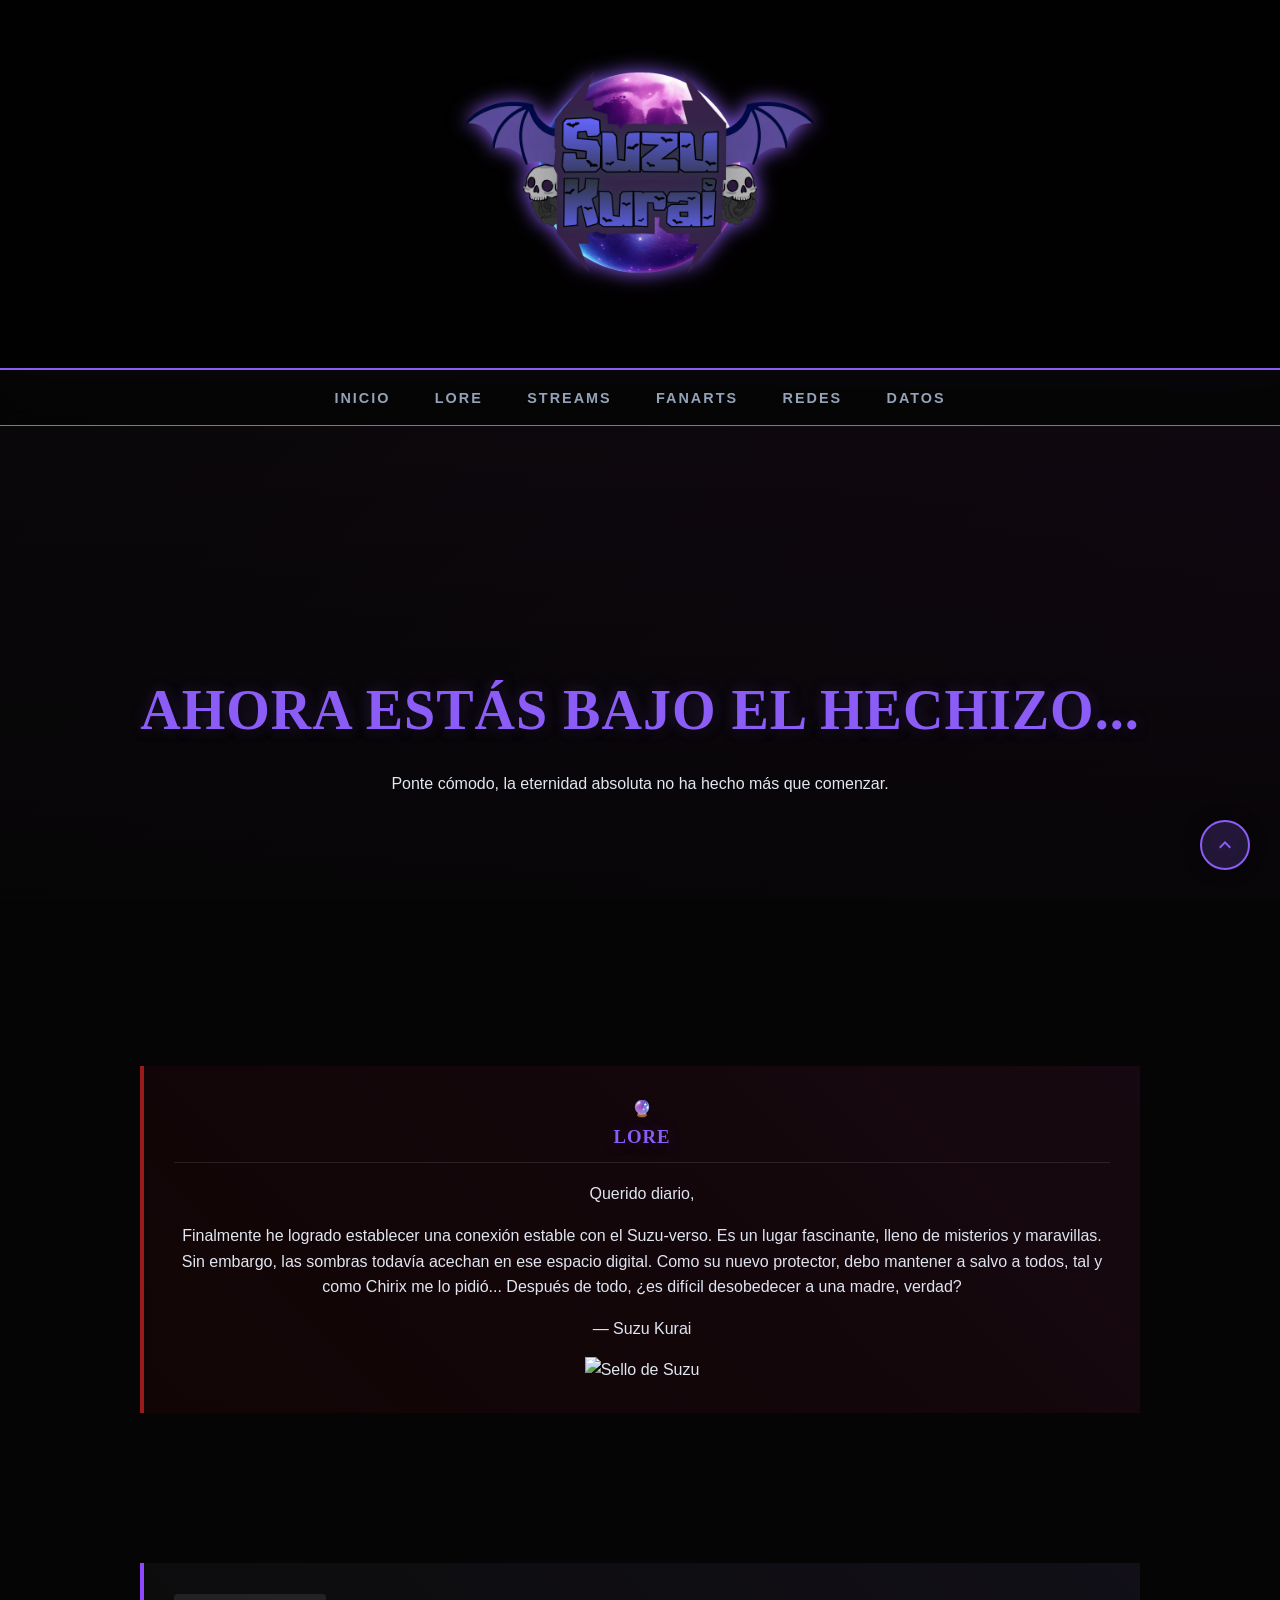
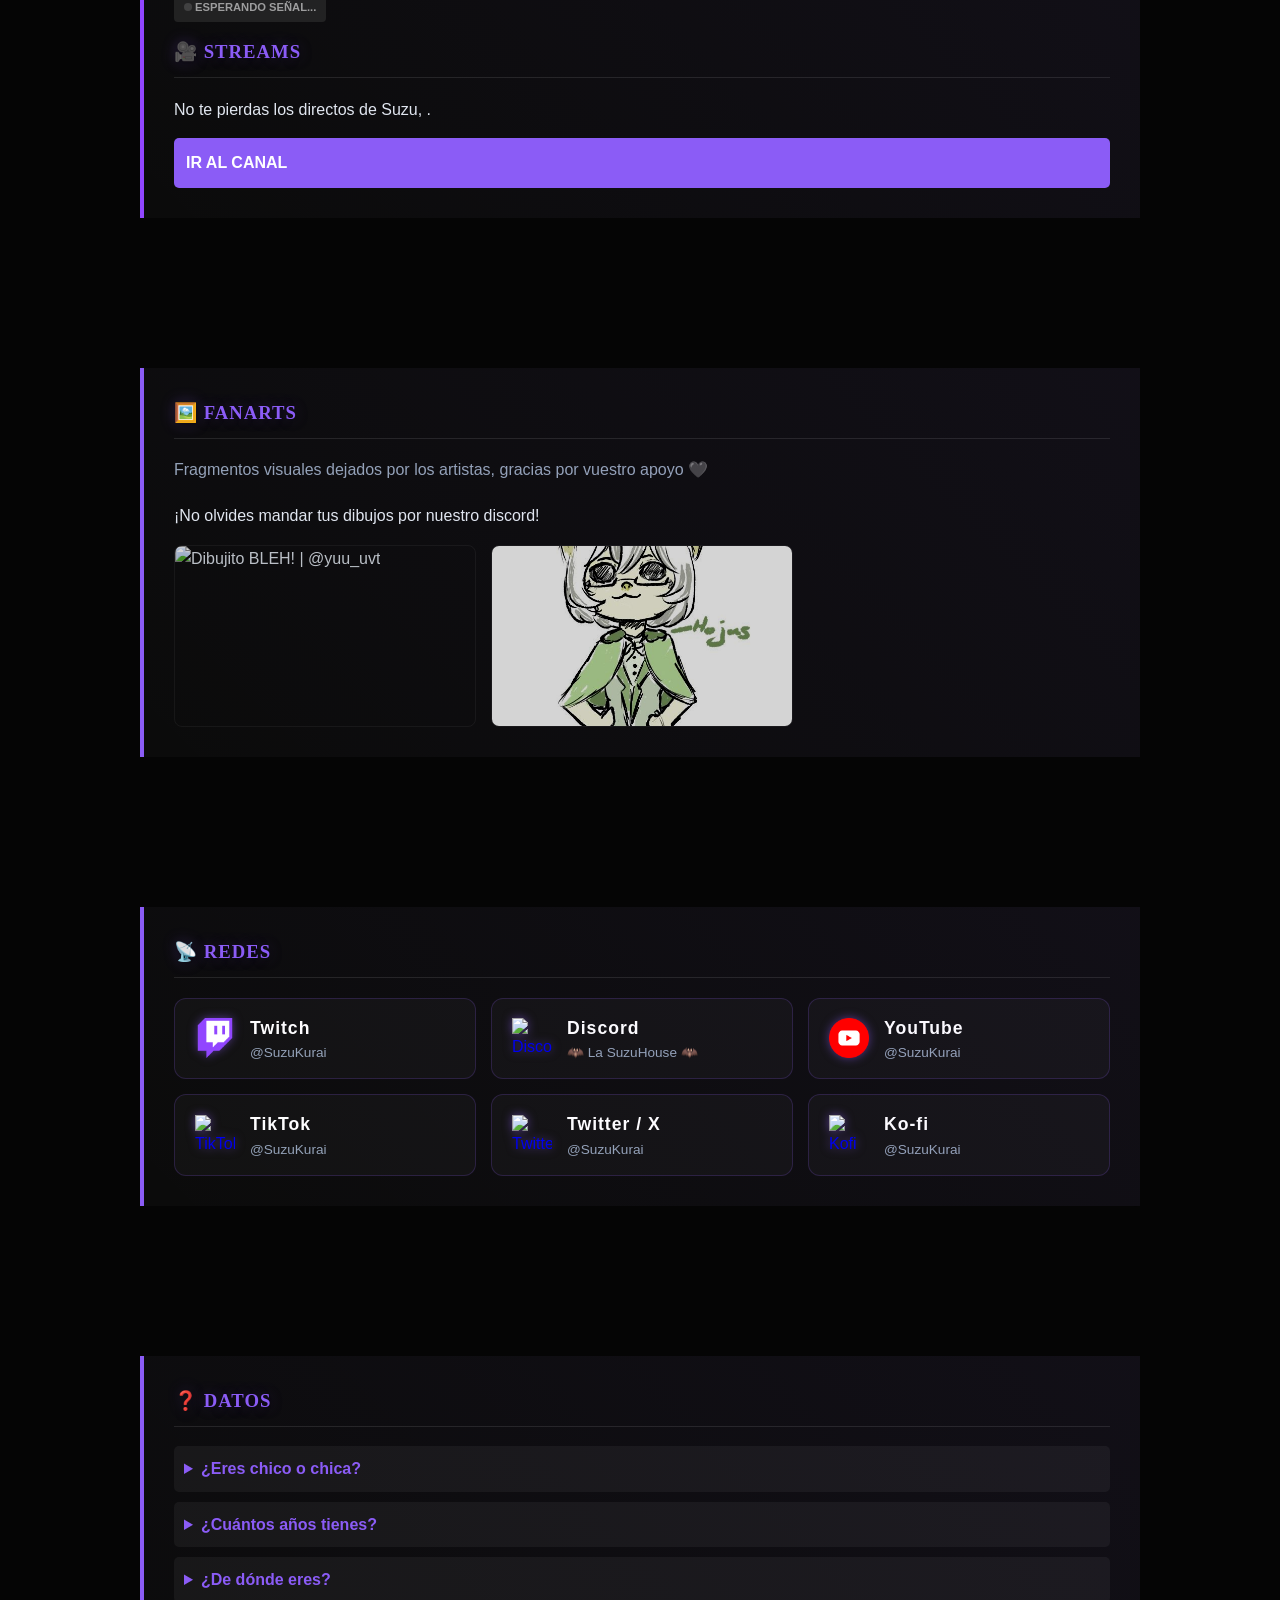
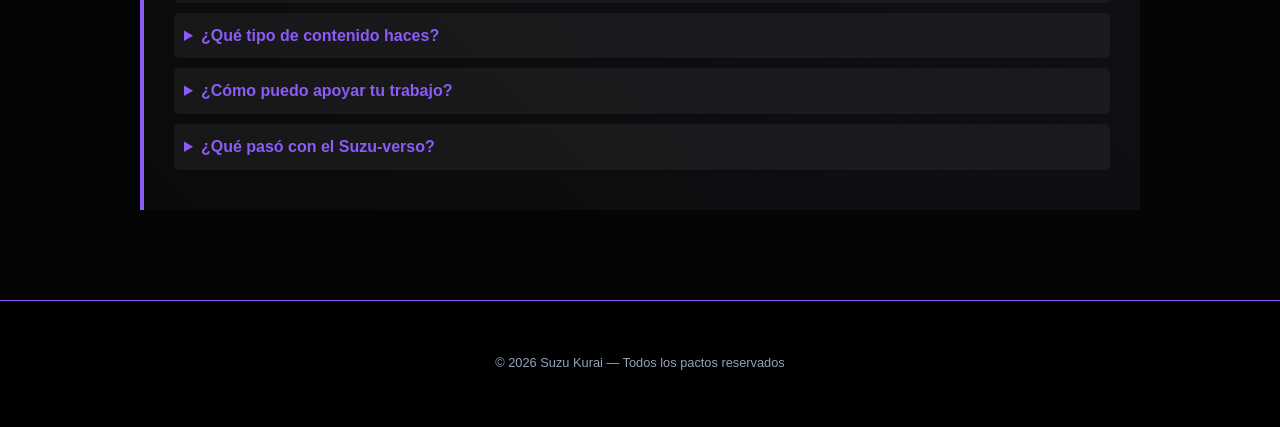
==== commit 6fd834c6: "asd" ====
--- a/index.html
+++ b/index.html
@@ -44,8 +44,10 @@
       
       <div class="lore-body">
         <p class="story-text">
-          Tras la caída del Suzu-verso...
+          Querido diario,
         </p>
+        <p class="story-text">
+          Finalmente he logrado establecer una conexión estable con el Suzu-verso. Es un lugar fascinante, lleno de misterios y maravillas. Sin embargo, las sombras todavía acechan en ese espacio digital. Como su nuevo protector, debo mantener a salvo a todos, tal y como Chirix me lo pidió... Después de todo, ¿es difícil desobedecer a una madre, verdad?
 
         <div class="lore-signature">
           <p>— Suzu Kurai</p>
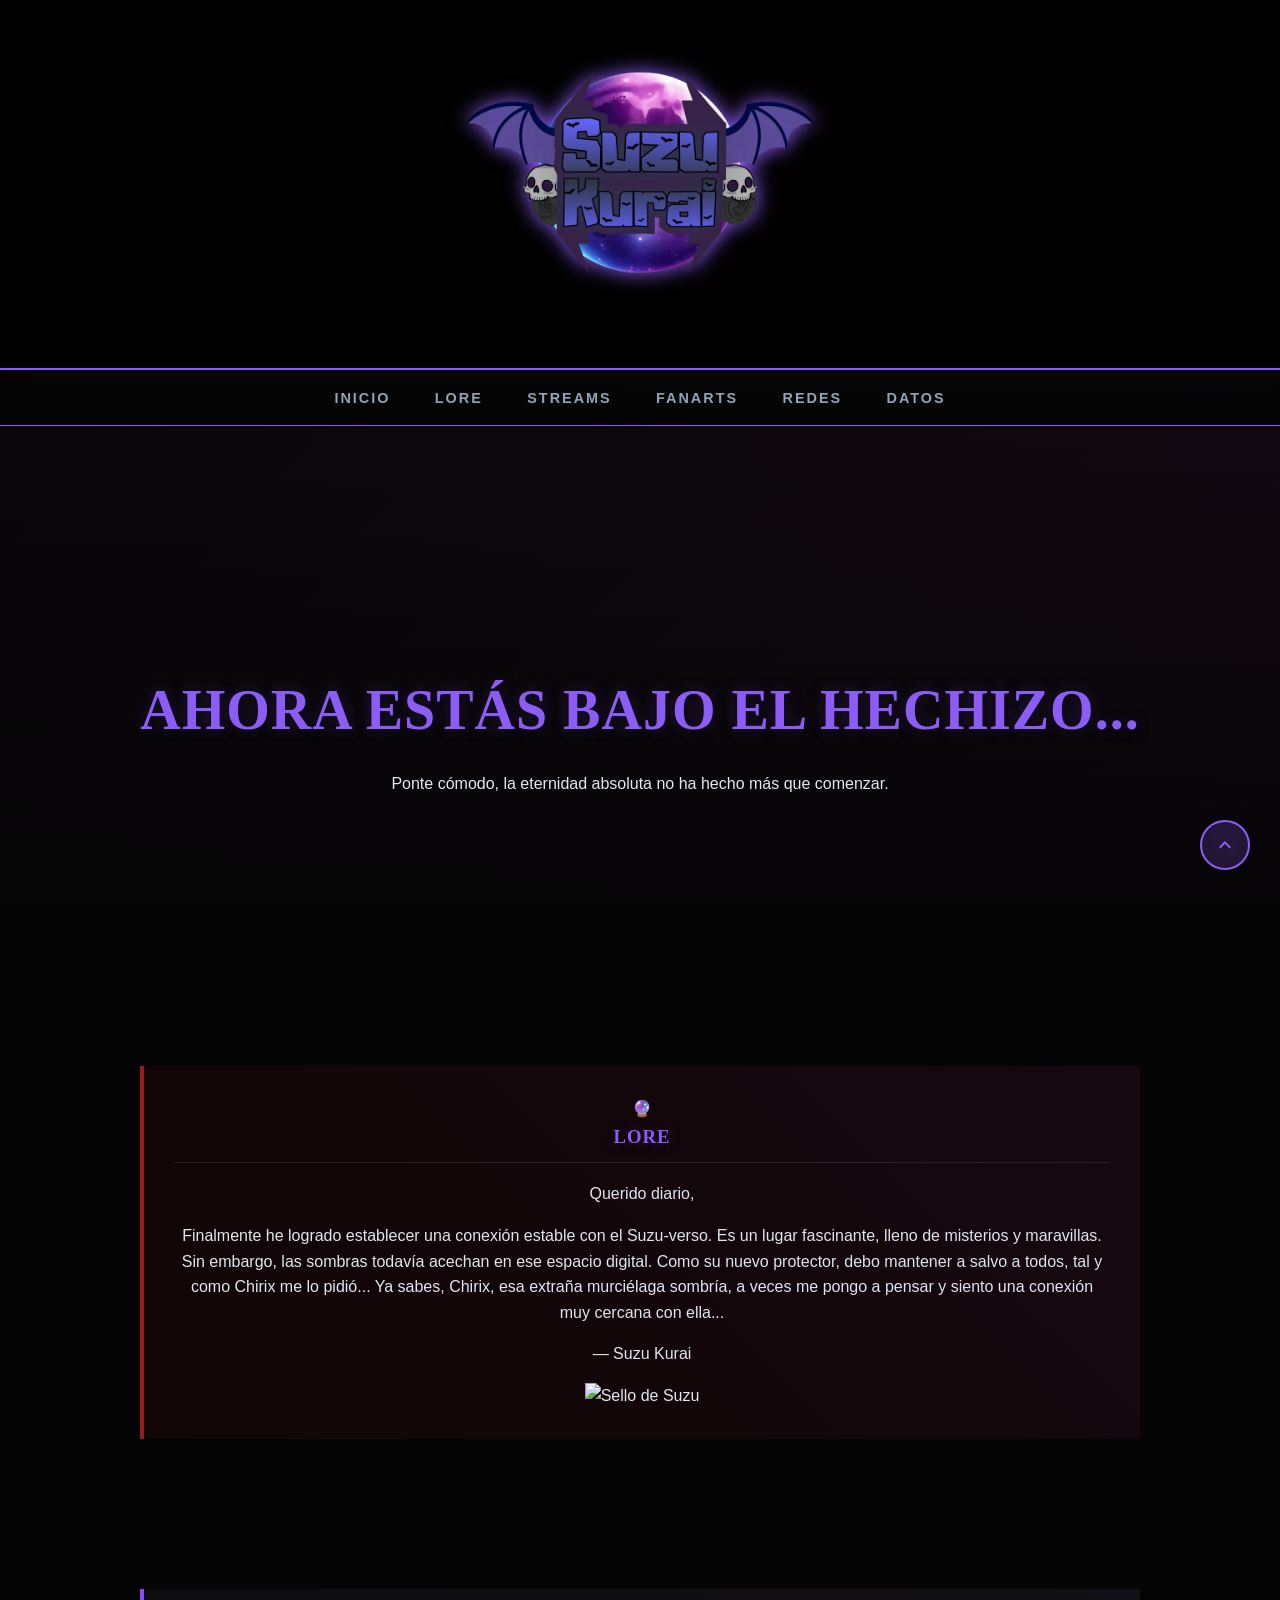
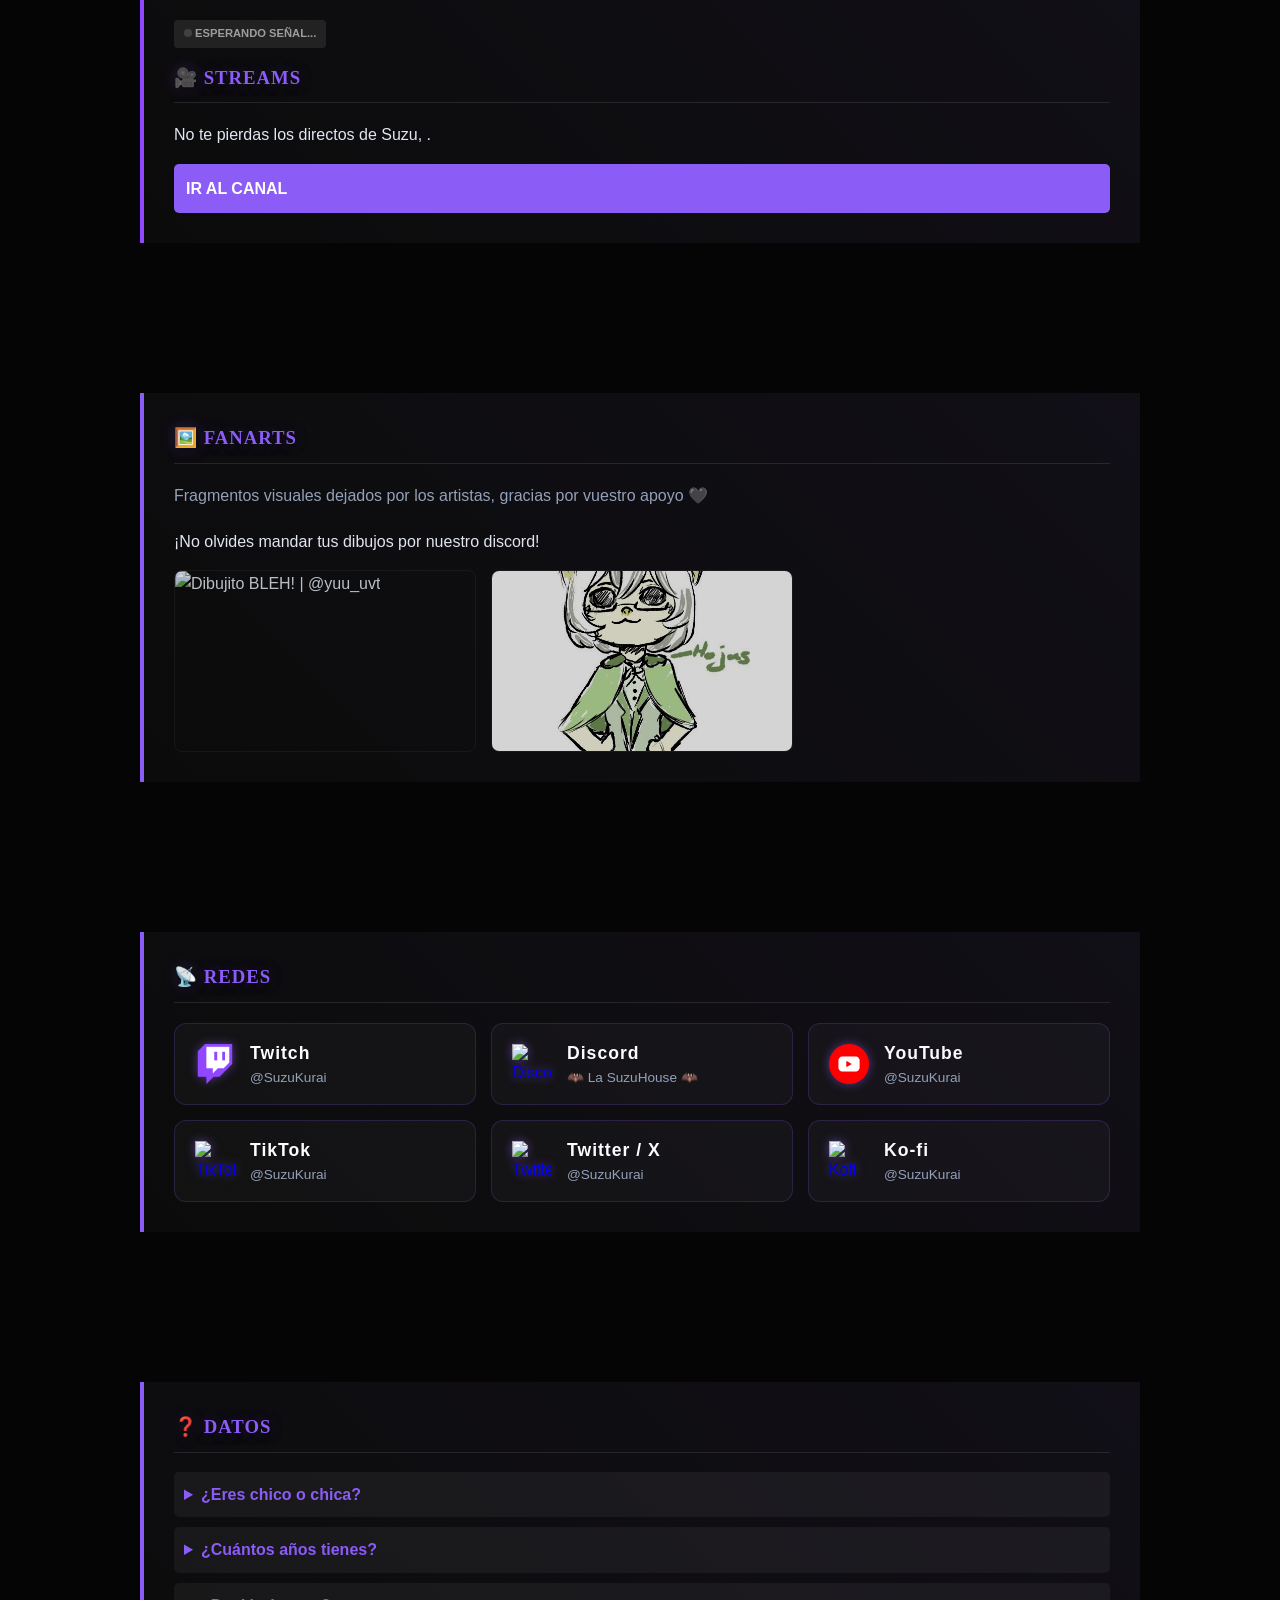
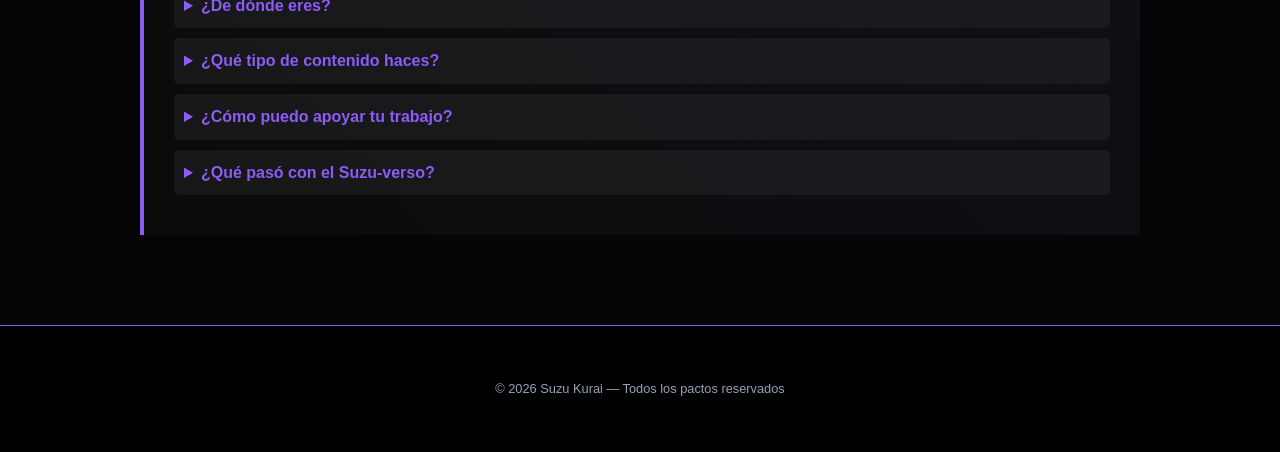
==== commit e9991dca: "asd" ====
--- a/index.html
+++ b/index.html
@@ -47,7 +47,7 @@
           Querido diario,
         </p>
         <p class="story-text">
-          Finalmente he logrado establecer una conexión estable con el Suzu-verso. Es un lugar fascinante, lleno de misterios y maravillas. Sin embargo, las sombras todavía acechan en ese espacio digital. Como su nuevo protector, debo mantener a salvo a todos, tal y como Chirix me lo pidió... Después de todo, ¿es difícil desobedecer a una madre, verdad?
+          Finalmente he logrado establecer una conexión estable con el Suzu-verso. Es un lugar fascinante, lleno de misterios y maravillas. Sin embargo, las sombras todavía acechan en ese espacio digital. Como su nuevo protector, debo mantener a salvo a todos, tal y como Chirix me lo pidió... Ya sabes, Chirix, esa extraña murciélaga sombría, a veces me pongo a pensar y siento una conexión muy cercana con ella...
 
         <div class="lore-signature">
           <p>— Suzu Kurai</p>
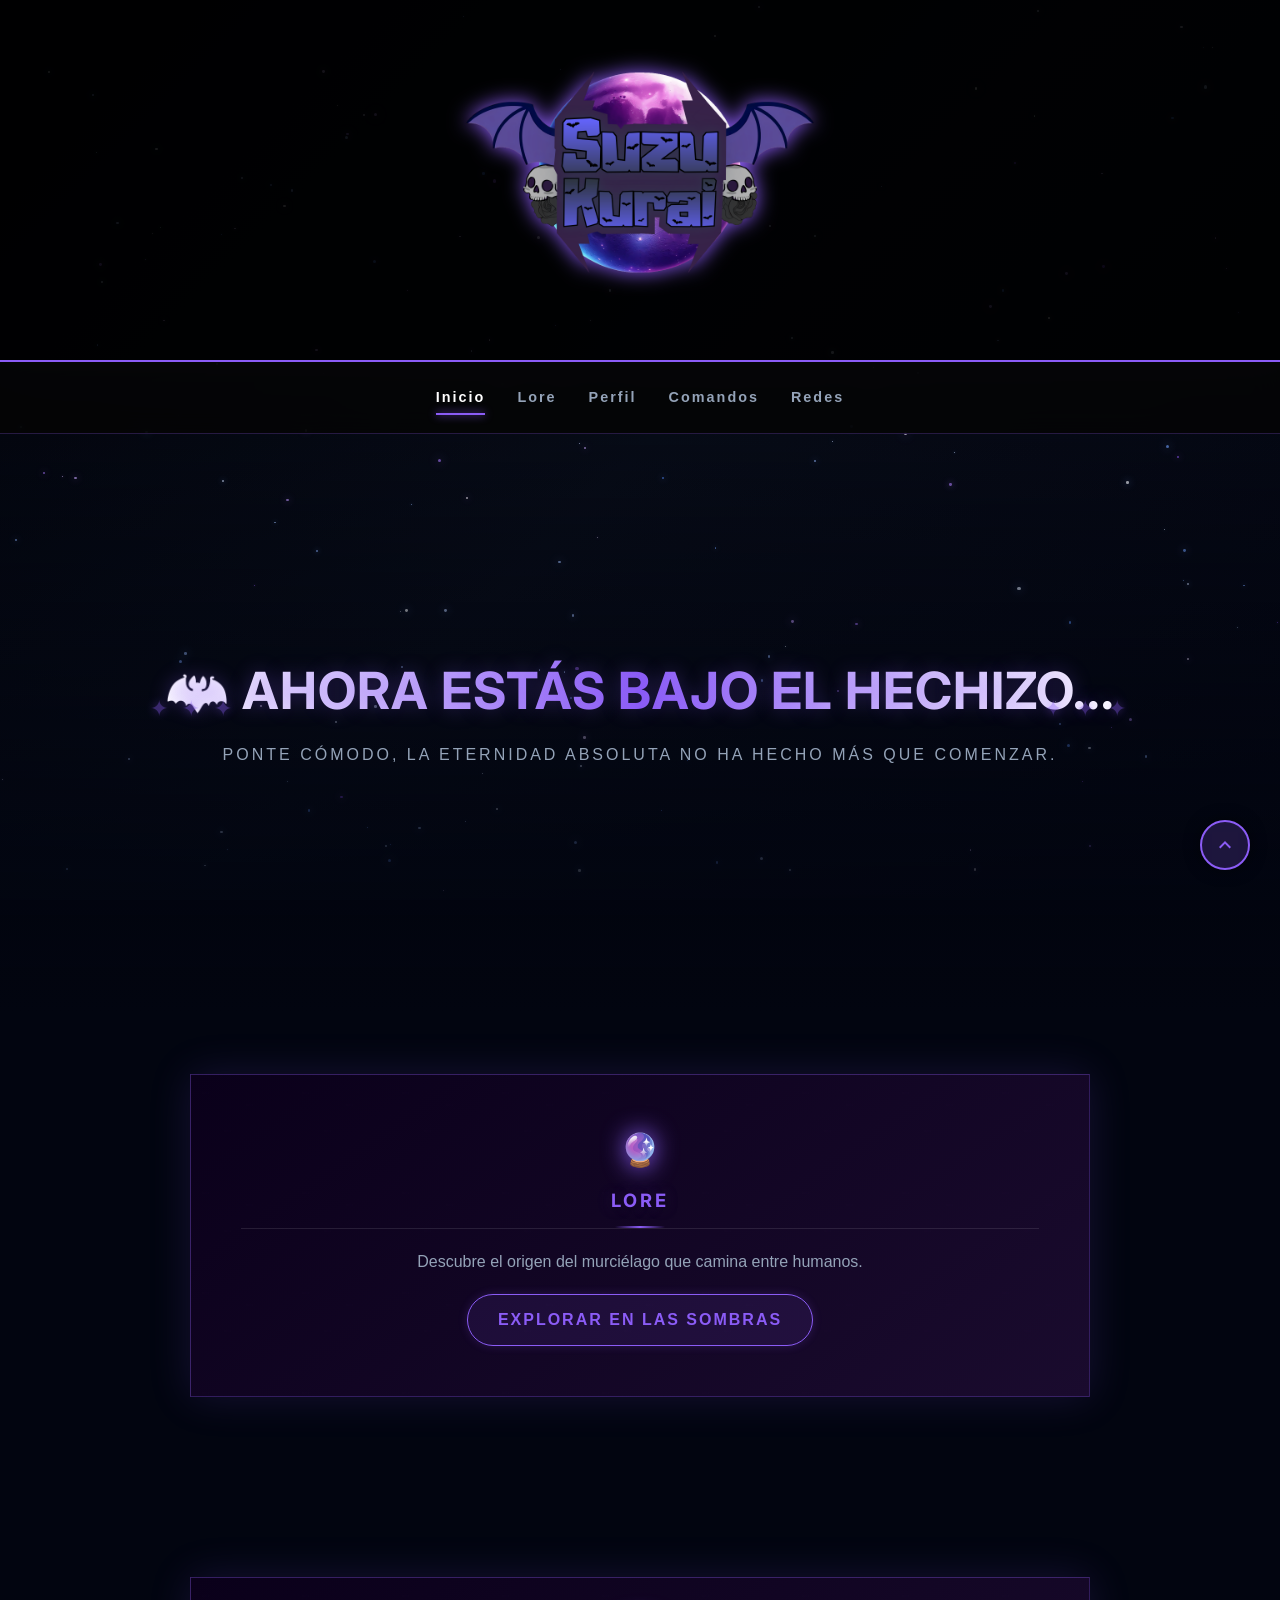
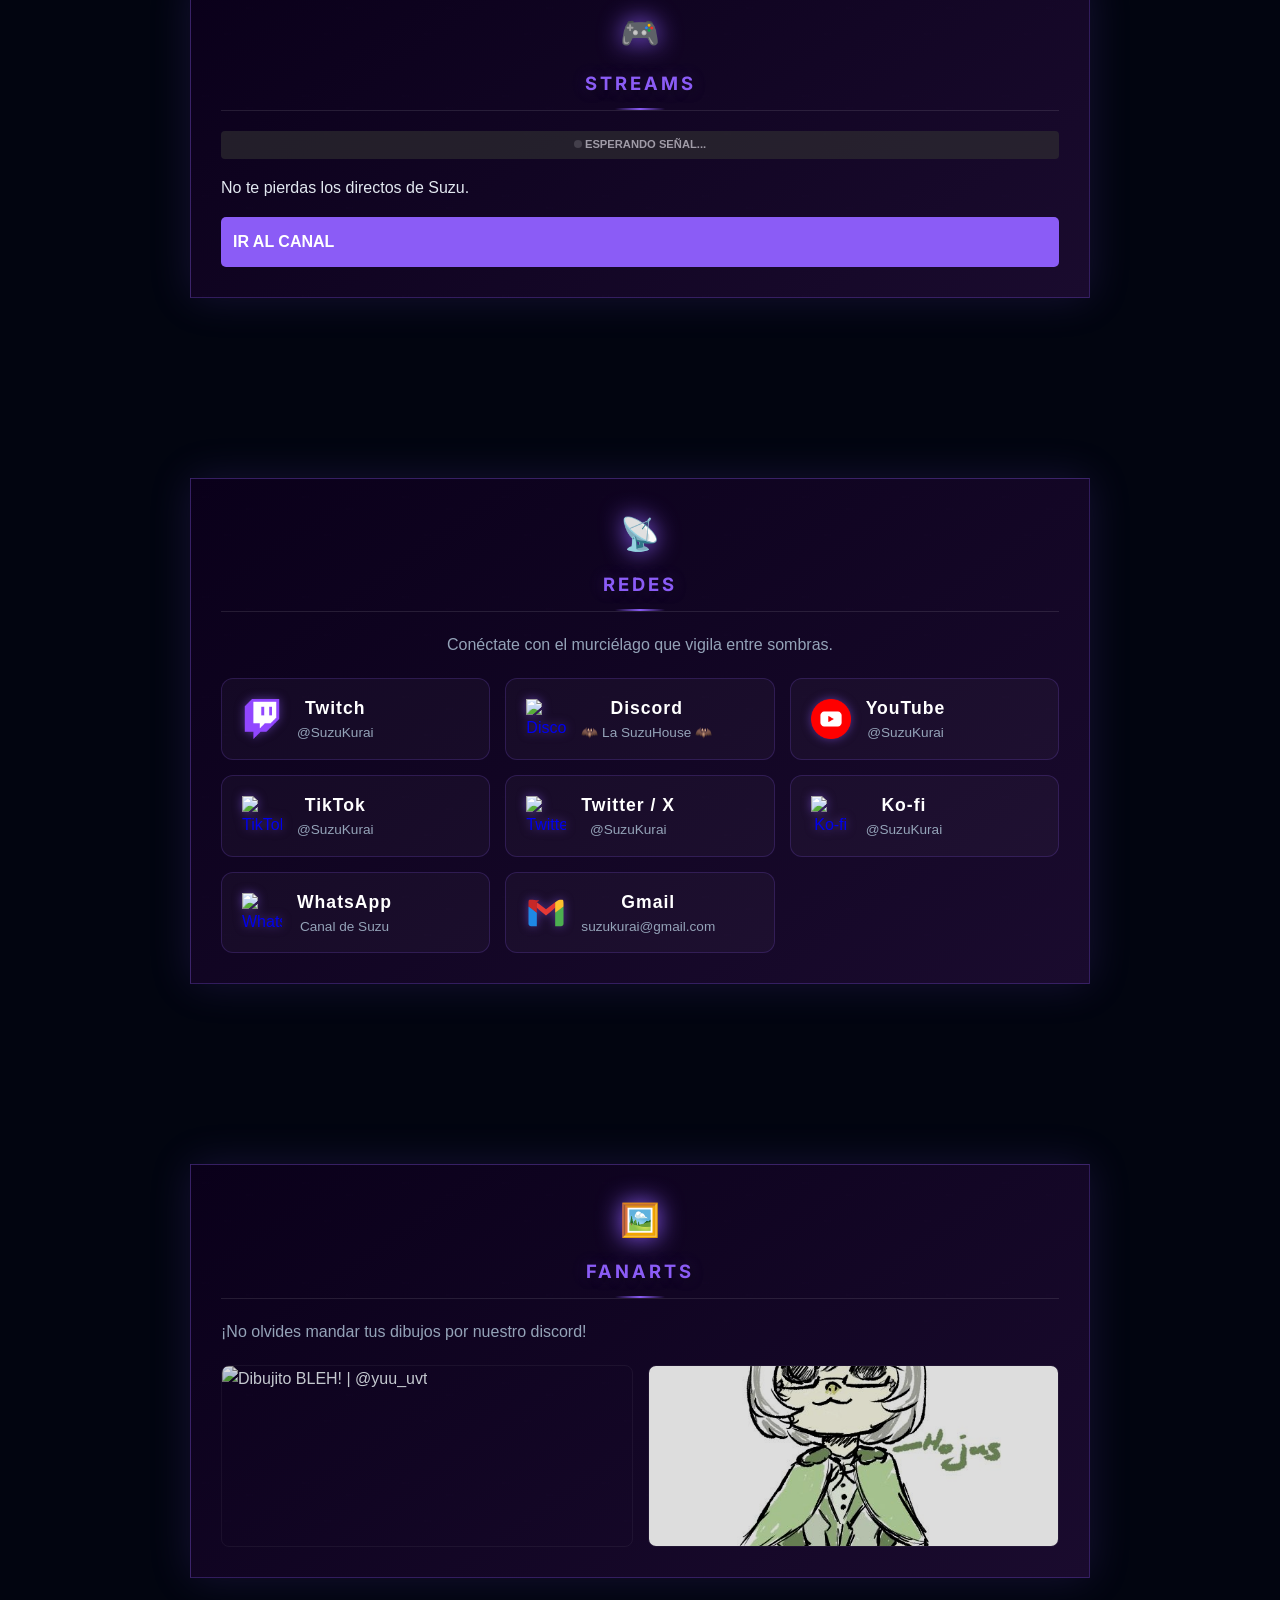
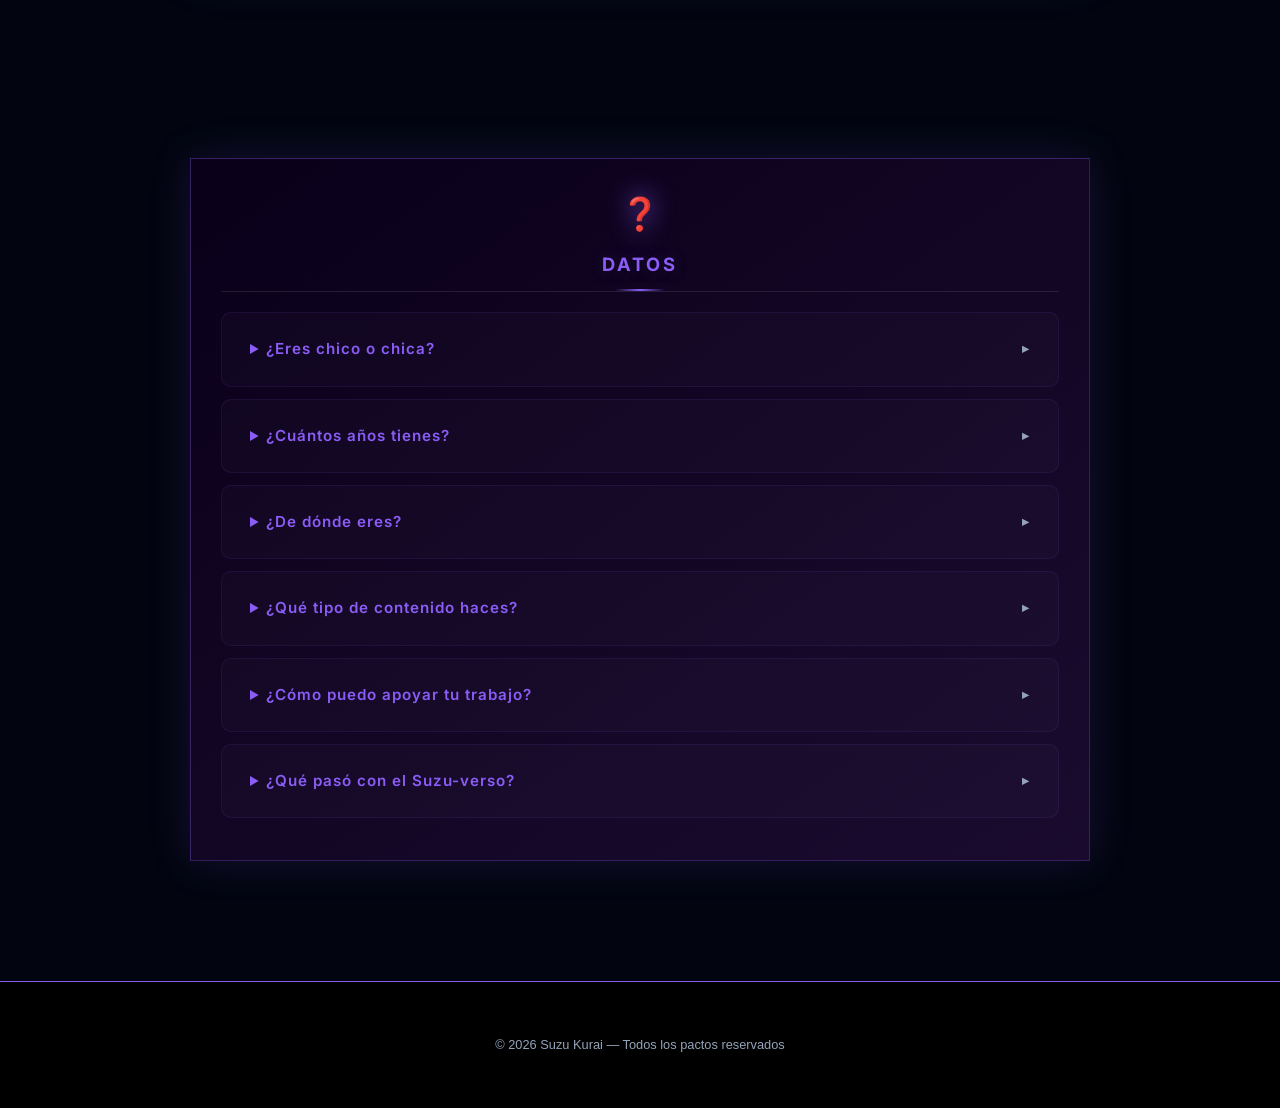
==== commit b9091e28: "refactor(ui): rediseño visual integral y actualización de navegación Se ha realizado una reestructur" ====
--- a/index.html
+++ b/index.html
@@ -1,4 +1,4 @@
-<!DOCTYPE html>
+﻿<!DOCTYPE html>
 <html lang="es">
 <head>
   <meta charset="UTF-8">
@@ -6,78 +6,171 @@
   <title>🦇 Suzu Kurai 🌙</title>
   <link rel="stylesheet" href="style.css">
   <link rel="icon" type="image/png" href="/rsc/favicon.png">
+  <link href="https://fonts.googleapis.com/css2?family=Inter:wght@300;400;600;700&display=swap" rel="stylesheet">
 </head>
 <body>
 
 <header>
   <div id="header-particles"></div>
-  
   <div class="header-content">
     <img src="rsc/Suzu Kurai Logo.png" alt="Suzu Kurai Logo" class="header-logo">
+  </div>
+</header>
+
+  <nav class="topnav">
+    <a href="/" class="topnav-link active">Inicio</a>
+    <a href="/lore" class="topnav-link">Lore</a>
+    <a href="/perfil" class="topnav-link">Perfil</a>
+    <a href="/comandos" class="topnav-link">Comandos</a>
+    <a href="/redes" class="topnav-link">Redes</a>
+  </nav>
+
+    <main>
+  <section class="hero" id="inicio">
+    <div class="hero-content page-hero">
+      <div class="page-ornament left">✦ ✦ ✦</div>
+      <h2 class="page-title">🦇 AHORA ESTÁS BAJO EL HECHIZO...</h2>
+      <div class="page-subtitle">Ponte cómodo, la eternidad absoluta no ha hecho más que comenzar.</div>
+      <div class="page-ornament right">✦ ✦ ✦</div>
+    </div>
+  </section>
+
+  <div class="content-layout">
+    <div class="content">
+
+<section class="section" id="lore">
+  <div class="card card-lore magic-reveal general-card">
+    <div class="lore-header">
+      <div class="magic-circle">🔮</div>
+      <h3>LORE</h3>
+    </div>
     
-  </div>
-</header>
-
-<nav>
-  <a href="#inicio">INICIO</a>
-  <a href="#lore">LORE</a>
-  <a href="#stream">STREAMS</a>
-  <a href="#galeria">FANARTS</a>
-  <a href="#contacto">REDES</a>
-  <a href="#faq">DATOS</a>
-</nav>
-
-<main>
-  <section class="hero" id="inicio">
-    <div class="hero-content">
-      <h2>AHORA ESTÁS BAJO EL HECHIZO...</h2>
-      <p>Ponte cómodo, la eternidad absoluta no ha hecho más que comenzar.</p>
-    </div>
-  </section>
-
-<section class="section" id="lore">
-    <div class="card card-lore magic-reveal">
-      <div class="lore-header">
-        <div class="magic-circle">🔮</div>
-        <h3>LORE</h3>
+    <div class="lore-body">
+      <p style="text-align: center; color: var(--text-muted); margin-bottom: 20px;">
+        Descubre el origen del murciélago que camina entre humanos.
+      </p>
+      
+      <div style="display: flex; justify-content: center;">
+        <a href="/lore" class="btn-lore">
+          Explorar en las sombras
+        </a>
       </div>
-      
-      <div class="lore-body">
-        <p class="story-text">
-          Querido diario,
-        </p>
-        <p class="story-text">
-          Finalmente he logrado establecer una conexión estable con el Suzu-verso. Es un lugar fascinante, lleno de misterios y maravillas. Sin embargo, las sombras todavía acechan en ese espacio digital. Como su nuevo protector, debo mantener a salvo a todos, tal y como Chirix me lo pidió... Ya sabes, Chirix, esa extraña murciélaga sombría, a veces me pongo a pensar y siento una conexión muy cercana con ella...
-
-        <div class="lore-signature">
-          <p>— Suzu Kurai</p>
-          <img src="rsc/bat-icon.png" alt="Sello de Suzu" class="lore-seal">
-        </div>
-      </div>
-      
-      <div class="magic-particles"></div>
-    </div>
-  </section>
+    </div>
+    
+    <div class="magic-particles"></div>
+  </div>
+</section>
 
 <section class="section" id="stream">
-  <div class="card card-stream">
+  <div class="card card-stream general-card">
+    <div class="lore-header">
+      <div class="magic-circle">🎮</div>
+      <h3>STREAMS</h3>
+    </div>
+
     <div id="live-status" class="live-indicator offline">
       <span class="dot"></span> <span id="status-text">ESPERANDO SEÑAL...</span>
     </div>
-
-    <h3>🎥 STREAMS</h3>
     
     <div id="twitch-embed-container"></div>
 
-    <p>No te pierdas los directos de Suzu, .</p>
-<a href="/redes/twitch" target="_blank" class="btn-action">IR AL CANAL</a>
-    </div>
-  </section>
+    <p>No te pierdas los directos de Suzu.</p>
+    <a href="/redes/twitch" target="_blank" class="btn-action">IR AL CANAL</a>
+  </div>
+</section>
+
+<section class="section" id="contacto">
+  <div class="card card-contact magic-reveal general-card">
+    <div class="lore-header">
+      <div class="magic-circle">📡</div>
+      <h3>REDES</h3>
+    </div>
+    <p style="text-align: center; color: var(--text-muted); margin-bottom: 20px;">
+      Conéctate con el murciélago que vigila entre sombras.
+    </p>
+    <div class="social-grid">
+      
+      <a href="/redes/twitch" target="_blank" class="social-card tw">
+        <img src="rsc/twitch-icon.png" alt="Twitch" class="social-icon">
+        <div class="social-info">
+          <span class="social-name">Twitch</span>
+          <span class="social-user">@SuzuKurai</span>
+        </div>
+      </a>
+
+      <a href="/redes/discord" target="_blank" class="social-card dc">
+        <img src="rsc/discord-icon.png" alt="Discord" class="social-icon">
+        <div class="social-info">
+          <span class="social-name">Discord</span>
+          <span class="social-user">🦇 La SuzuHouse 🦇</span>
+        </div>
+      </a>
+
+      <a href="/redes/youtube" target="_blank" class="social-card yt">
+        <img src="rsc/youtube-icon.png" alt="YouTube" class="social-icon">
+        <div class="social-info">
+          <span class="social-name">YouTube</span>
+          <span class="social-user">@SuzuKurai</span>
+        </div>
+      </a>
+
+      <a href="/redes/tiktok" target="_blank" class="social-card tk">
+        <img src="rsc/tiktok-icon.png" alt="TikTok" class="social-icon">
+        <div class="social-info">
+          <span class="social-name">TikTok</span>
+          <span class="social-user">@SuzuKurai</span>
+        </div>
+      </a>
+
+      <a href="/redes/twitter" target="_blank" class="social-card x">
+        <img src="rsc/twitter-icon.png" alt="Twitter" class="social-icon">
+        <div class="social-info">
+          <span class="social-name">Twitter / X</span>
+          <span class="social-user">@SuzuKurai</span>
+        </div>
+      </a>
+
+      <a href="/redes/kofi" target="_blank" class="social-card kf">
+        <img src="rsc/kofi-icon.png" alt="Ko-fi" class="social-icon">
+        <div class="social-info">
+          <span class="social-name">Ko-fi</span>
+          <span class="social-user">@SuzuKurai</span>
+        </div>
+      </a>
+
+      <a href="/redes/whatsapp" target="_blank" class="social-card wa">
+        <img src="rsc/whatsapp-icon.png" alt="WhatsApp" class="social-icon">
+        <div class="social-info">
+          <span class="social-name">WhatsApp</span>
+          <span class="social-user">Canal de Suzu</span>
+        </div>
+      </a>
+
+      <a href="mailto:suzukurai@gmail.com" class="social-card email">
+        <svg class="social-icon" viewBox="0 0 48 48" width="40" height="40" xmlns="http://www.w3.org/2000/svg">
+          <path fill="#4caf50" d="M45,16.2l-5,2.75l-5,4.75L35,40h7c1.657,0,3-1.343,3-3V16.2z"/>
+          <path fill="#1e88e5" d="M3,16.2l3.614,1.71L13,23.7V40H6c-1.657,0-3-1.343-3-3V16.2z"/>
+          <path fill="#e53935" d="M35,11.2L24,19.45L13,11.2l-1,5.7l5,4.5l7,5.7l7-5.7l5-4.5L35,11.2z"/>
+          <path fill="#c62828" d="M3,12.298V16.2l10,7.5V11.2l3.124-2.341C9.132,8.301,8.228,8,7.298,8h-1.92C3.421,8,3,8.421,3,12.298z"/>
+          <path fill="#fbc02d" d="M45,12.298V16.2l-10,7.5V11.2l3.124-2.341C38.868,8.301,39.772,8,40.702,8h1.92C44.579,8,45,8.421,45,12.298z"/>
+        </svg>
+        <div class="social-info">
+          <span class="social-name">Gmail</span>
+          <span class="social-user">suzukurai@gmail.com</span>
+        </div>
+      </a>
+
+    </div>
+  </div>
+</section>
 
 <section class="section" id="galeria">
-  <div class="card card-gallery">
-    <h3>🖼️ FANARTS</h3>
-    <p style="margin-bottom: 20px; color: var(--text-muted);">Fragmentos visuales dejados por los artistas, gracias por vuestro apoyo 🖤<p>¡No olvides mandar tus dibujos por nuestro discord!</p>
+  <div class="card card-gallery general-card">
+    <div class="lore-header">
+      <div class="magic-circle">🖼️</div>
+      <h3>FANARTS</h3>
+    </div>
+    <p style="margin-bottom: 20px; color: var(--text-muted);">¡No olvides mandar tus dibujos por nuestro discord!</p>
     
     <div class="gallery-grid">
       <div class="gallery-item">
@@ -86,75 +179,16 @@
       <div class="gallery-item">
         <img src="rsc/fanart1.jpg" alt="Arte conceptual | @yuu_uvt" class="clickable-img">
       </div>
+    </div>
   </div>
 </section>
 
-<div id="image-modal" class="modal">
-  <span class="close-modal">&times;</span>
-  <img class="modal-content" id="img-full">
-  <div id="modal-caption"></div>
-</div>
-
-<section class="section" id="contacto">
-  <div class="card card-contact">
-    <h3>📡 REDES</h3>
-    <div class="social-grid">
-            
-      <a href="/redes/twitch" target="_blank" class="social-card tw">
-        <img src="rsc/twitch-icon.png" alt="Twitter" class="social-icon">
-        <div class="social-info">
-          <span class="social-name">Twitch</span>
-          <span class="social-user">@SuzuKurai</span>
-        </div>
-      </a>
-
-      <a href="/redes/discord" target="_blank" class="social-card dc">
-        <img src="rsc/discord-icon.png" alt="Discord" class="social-icon">
-        <div class="social-info">
-          <span class="social-name">Discord</span>
-          <span class="social-user">🦇 La SuzuHouse 🦇</span>
-        </div>
-      </a>
-
-      <a href="/redes/youtube" target="_blank" class="social-card yt">
-        <img src="rsc/youtube-icon.png" alt="Youtube" class="social-icon">
-        <div class="social-info">
-          <span class="social-name">YouTube</span>
-          <span class="social-user">@SuzuKurai</span>
-        </div>
-      </a>
-
-      <a href="/redes/tiktok" target="_blank" class="social-card tk">
-        <img src="rsc/tiktok-icon.png" alt="TikTok" class="social-icon">
-        <div class="social-info">
-          <span class="social-name">TikTok</span>
-          <span class="social-user">@SuzuKurai</span>
-        </div>
-      </a>
-
-      <a href="/redes/twitter" target="_blank" class="social-card x">
-        <img src="rsc/twitter-icon.png" alt="Twitter" class="social-icon">
-        <div class="social-info">
-          <span class="social-name">Twitter / X</span>
-          <span class="social-user">@SuzuKurai</span>
-        </div>
-      </a>
-
-      <a href="/redes/kofi" target="_blank" class="social-card kf">
-        <img src="rsc/kofi-icon.png" alt="Kofi" class="social-icon">
-        <div class="social-info">
-          <span class="social-name">Ko-fi</span>
-          <span class="social-user">@SuzuKurai</span>
-        </div>
-      </a>
-
-    </div>
-  </div>
-</section>
-
   <section class="section" id="faq">
-    <div class="card card-faq">
-      <h3>❓ DATOS</h3>
+    <div class="card card-faq general-card">
+      <div class="lore-header">
+        <div class="magic-circle">❓</div>
+        <h3>DATOS</h3>
+      </div>
       <details>
         <summary>¿Eres chico o chica?</summary>
         <p>El personaje "Suzu Kurai" no tiene género, pero lo interpreta un hombre muy sensualón.</p>
@@ -178,8 +212,17 @@
       <details>
         <summary>¿Qué pasó con el Suzu-verso?</summary>
         <p>El Suzu-verso sigue bien, pero se encuentra bajo otro nombre para mantenerse oculto de cualquier amenaza. En este universo viven los pixelitos, los espectadores de Suzu Kurai que fueron convertidos en una versión píxel para mantenerlos a salvo.</p>
+      </details>
     </div>
   </section>
+    </div>
+  </div>
+
+  <div id="image-modal" class="modal">
+    <span class="close-modal">&times;</span>
+    <img class="modal-content" id="img-full">
+    <div id="modal-caption"></div>
+  </div>
 </main>
 
 <footer>
@@ -190,6 +233,7 @@
     <path fill="currentColor" d="M7.41 15.41L12 10.83l4.59 4.58L18 14l-6-6-6 6z"></path>
   </svg>
 </button>
+<script src="/js/starfield.js"></script>
 </body>
 </html>
 <script src="https://player.twitch.tv/js/embed/v1.js"></script>
@@ -198,24 +242,21 @@
     width: "100%",
     height: 480,
     channel: "SuzuKurai", 
-    // He añadido las tres formas más comunes de probar una web:
-    parent: ["suzukurai.github.io", "localhost", "127.0.0.1"] 
+    parent: ["suzukurai.github.io", "localhost", "127.0.0.1"]  
   };
 
 var player = new Twitch.Player("twitch-embed-container", options);
 
-// EVENTO: Cuando el directo empieza
 player.addEventListener(Twitch.Player.ONLINE, () => {
   const indicator = document.getElementById('live-status');
   const statusText = document.getElementById('status-text');
-    
+  
   indicator.classList.remove('offline');
   indicator.classList.add('online');
   statusText.innerText = 'EN VIVO';
   console.log("Suzu está en directo. El hechizo ha comenzado.");
 });
 
-// EVENTO: Cuando el directo termina
 player.addEventListener(Twitch.Player.OFFLINE, () => {
   const indicator = document.getElementById('live-status');
   const statusText = document.getElementById('status-text');
@@ -227,7 +268,6 @@
 
 const backToTopBtn = document.getElementById("btn-back-to-top");
 
-// Detectar cuando el usuario baja 400px desde el inicio
 window.onscroll = function() {
   if (document.body.scrollTop > 400 || document.documentElement.scrollTop > 400) {
     backToTopBtn.style.display = "flex";
@@ -237,7 +277,6 @@
   }
 };
 
-// Acción al hacer clic: subir suavemente
 backToTopBtn.onclick = function() {
   window.scrollTo({
     top: 0,
@@ -245,47 +284,68 @@
   });
 };
 
-// --- LÓGICA DE LA GALERÍA ---
+const sidebarLinks = document.querySelectorAll('.sidebar-link');
+const sections = document.querySelectorAll('section[id]');
+
+const observerOptions = {
+  root: null,
+  rootMargin: '-30% 0px -60% 0px',
+  threshold: 0
+};
+
+const observer = new IntersectionObserver((entries) => {
+  entries.forEach(entry => {
+    if (entry.isIntersecting) {
+      const id = entry.target.getAttribute('id');
+      sidebarLinks.forEach(link => {
+        link.classList.remove('active');
+        if (link.getAttribute('href') === '#' + id) {
+          link.classList.add('active');
+        }
+      });
+    }
+  });
+}, observerOptions);
+
+sections.forEach(section => observer.observe(section));
+
+const hero = document.querySelector('.hero');
+
 const modal = document.getElementById("image-modal");
 const modalImg = document.getElementById("img-full");
 const captionText = document.getElementById("modal-caption");
 const closeBtn = document.querySelector(".close-modal");
 
-// Seleccionamos todas las imágenes de la galería
 document.querySelectorAll(".clickable-img").forEach(img => {
   img.onclick = function() {
     modal.style.display = "block";
     modalImg.src = this.src;
-    captionText.innerHTML = this.alt; // Usa el atributo 'alt' como título
+    captionText.innerHTML = this.alt;
   }
 });
 
-// Cerrar al hacer clic en la X
 closeBtn.onclick = function() {
   modal.style.display = "none";
 }
 
-// Cerrar al hacer clic fuera de la imagen
 window.onclick = function(event) {
   if (event.target == modal) {
     modal.style.display = "none";
   }
+};
+
+function createParticles() {
+  const container = document.getElementById('header-particles');
+  for (let i = 0; i < 40; i++) {
+    const p = document.createElement('div');
+    p.classList.add('particle');
+    p.style.left = Math.random() * 100 + '%';
+    p.style.top = Math.random() * 100 + '%';
+    const size = Math.random() * 3 + 1 + 'px';
+    p.style.width = size; p.style.height = size;
+    p.style.animationDuration = Math.random() * 10 + 5 + 's';
+    container.appendChild(p);
+  }
 }
-
-        // Reutilizamos tu función de partículas para el fondo
-        function createParticles() {
-            const container = document.getElementById('header-particles');
-            for (let i = 0; i < 40; i++) {
-                const p = document.createElement('div');
-                p.classList.add('particle');
-                p.style.left = Math.random() * 100 + '%';
-                p.style.top = Math.random() * 100 + '%';
-                const size = Math.random() * 3 + 1 + 'px';
-                p.style.width = size; p.style.height = size;
-                p.style.animationDuration = Math.random() * 10 + 5 + 's';
-                container.appendChild(p);
-            }
-        }
-        createParticles();
-    </script>
-</script>+createParticles();
+</script>
--- a/style.css
+++ b/style.css
@@ -1,7 +1,7 @@
 /* Paleta de colores y variables */
 :root {
-  --bg-dark: #050505;
-  --bg-gradient: linear-gradient(135deg, #0a0a0a 0%, #1a0b1a 100%);
+  --bg-dark: #020510;
+  --bg-gradient: linear-gradient(135deg, #020510 0%, #0a1020 50%, #050818 100%);
   --accent-purple: #8b5cf6;
   --accent-crimson: #991b1b;
   --text-main: #e2e8f0;
@@ -9,18 +9,38 @@
   --border-glow: rgba(139, 92, 246, 0.3);
 }
 
-body {
-  margin: 0;
-  padding: 0;
-  background: var(--bg-dark);
-  background-image: var(--bg-gradient);
-  background-attachment: fixed;
-  color: var(--text-main);
-  font-family: 'Segoe UI', Roboto, Helvetica, Arial, sans-serif;
-  line-height: 1.6;
-}
-
-/* Tipografía elegante para títulos */
+body {
+  margin: 0;
+  padding: 0;
+  background: var(--bg-dark);
+  background-image: var(--bg-gradient);
+  background-attachment: fixed;
+  color: var(--text-main);
+  font-family: 'Segoe UI', Roboto, Helvetica, Arial, sans-serif;
+  line-height: 1.6;
+  overflow-x: hidden;
+}
+
+#starfield {
+  position: fixed;
+  inset: 0;
+  pointer-events: none;
+  z-index: 0;
+  overflow: hidden;
+}
+
+.star {
+  position: absolute;
+  border-radius: 50%;
+  animation: twinkle ease-in-out infinite;
+}
+
+@keyframes twinkle {
+  0%, 100% { opacity: 0.25; transform: scale(0.8); }
+  50% { opacity: 1; transform: scale(1.2); }
+}
+
+/* TipografÃ­a elegante para tÃ­tulos */
 h1, h2, h3 {
   font-family: 'Georgia', serif;
   letter-spacing: 1px;
@@ -29,35 +49,91 @@
   text-shadow: 2px 2px 10px rgba(0, 0, 0, 0.8), 0 0 15px var(--border-glow);
 }
 
-/* Header & Navegación */
-/* --- AJUSTES DEL HEADER PARA LOGO Y PARTÍCULAS --- */
+.topnav {
+   position: sticky;
+   top: 0;
+   width: 100vw;
+   box-sizing: border-box;
+   display: flex;
+   align-items: center;
+   justify-content: center;
+   gap: 32px;
+   padding: 18px 0;
+   background: rgba(5, 5, 5, 0.92);
+   backdrop-filter: blur(14px);
+   border-bottom: 1px solid rgba(139, 92, 246, 0.25);
+   z-index: 9999;
+}
+
+.topnav-link {
+  color: var(--text-muted);
+  text-decoration: none;
+  font-weight: bold;
+  font-size: 0.9rem;
+  letter-spacing: 2px;
+  position: relative;
+  padding: 6px 0;
+  transition: color 0.3s ease;
+}
+
+.topnav-link::after {
+  content: '';
+  position: absolute;
+  left: 0;
+  bottom: 0;
+  height: 2px;
+  width: 0;
+  background: var(--accent-purple);
+  box-shadow: 0 0 8px var(--accent-purple);
+  transition: width 0.3s ease;
+}
+
+.topnav-link:hover {
+  color: #fff;
+}
+
+.topnav-link:hover::after {
+  width: 100%;
+}
+
+.topnav-link.active {
+  color: #fff;
+}
+
+.topnav-link.active::after {
+  width: 100%;
+}
+
+/* Header & NavegaciÃ³n */
+/* --- AJUSTES DEL HEADER PARA LOGO Y PARTÃCULAS --- */
 header {
-    position: relative; /* Necesario para las partículas absolutas */
-    padding: 60px 20px; /* Más espacio para el logo */
+    position: relative; /* Necesario para las partÃ­culas absolutas */
+    padding: 60px 20px; /* MÃ¡s espacio para el logo */
     text-align: center;
-    background: rgba(0, 0, 0, 0.9); /* Un poco más oscuro */
+    background: rgba(0, 0, 0, 0.9); /* Un poco mÃ¡s oscuro */
     border-bottom: 2px solid var(--accent-purple);
     box-shadow: 0 5px 30px rgba(139, 92, 246, 0.2);
-    overflow: hidden; /* Importante: las partículas no salen del header */
-}
-
-/* Contenedor de contenido para asegurar que el texto esté sobre las partículas */
+    overflow: hidden; /* Importante: las partÃ­culas no salen del header */
+}
+
+/* Contenedor de contenido para asegurar que el texto estÃ© sobre las partÃ­culas */
 .header-content {
     position: relative;
-    z-index: 2; /* Sobre las partículas */
+    z-index: 2; /* Sobre las partÃ­culas */
 }
 
 /* ESTILO DEL LOGO */
-.header-logo {
-    max-width: 400px; /* Ajusta el tamaño según tu logo */
-    height: auto;
-    margin-bottom: 15px;
-    filter: drop-shadow(0 0 10px var(--accent-purple)); /* Brillo morado al logo */
-    position: relative;
-    z-index: 2;
-}
-
-/* Reducimos el tamaño del H1 si hay logo */
+.header-logo {
+    max-width: 400px;
+    height: auto;
+    margin: 0 auto 15px;
+    filter: drop-shadow(0 0 10px var(--accent-purple));
+    position: relative;
+    z-index: 2;
+    display: block;
+}
+
+/* Reducimos el tamaÃ±o del H1 si hay logo */
 header h1 {
     font-size: 2.5rem;
     margin-top: 0;
@@ -66,14 +142,14 @@
     z-index: 2;
 }
 
-/* --- ESTILOS DE PARTÍCULAS (SOLO EN HEADER) --- */
+/* --- ESTILOS DE PARTÃCULAS (SOLO EN HEADER) --- */
 #header-particles {
     position: absolute;
     top: 0;
     left: 0;
     width: 100%;
     height: 100%;
-    z-index: 1; /* Detrás del texto y logo */
+    z-index: 1; /* DetrÃ¡s del texto y logo */
     pointer-events: none; /* No interfieren con clics */
 }
 
@@ -86,7 +162,7 @@
     opacity: 0; /* Empiezan invisibles */
 }
 
-/* Animación de flotación mística */
+/* AnimaciÃ³n de flotaciÃ³n mÃ­stica */
 @keyframes floatParticle {
     0% {
         transform: translateY(0) scale(1);
@@ -104,30 +180,22 @@
     }
 }
 
-nav {
-  position: sticky;
-  top: 0;
-  background: rgba(5, 5, 5, 0.9);
-  backdrop-filter: blur(10px);
-  padding: 15px;
-  text-align: center;
-  z-index: 1000;
-  border-bottom: 1px solid var(--accent-purple);
-}
-
-nav a {
-  color: var(--text-muted);
-  margin: 0 20px;
-  text-decoration: none;
-  font-weight: bold;
-  font-size: 0.9em;
-  transition: all 0.4s ease;
-  letter-spacing: 2px;
-}
-
-nav a:hover {
-  color: var(--accent-purple);
-  text-shadow: 0 0 8px var(--accent-purple);
+.content-layout {
+  display: flex;
+  flex-direction: column;
+  align-items: center;
+  max-width: 1000px;
+  margin: 0 auto;
+  padding: 0 20px;
+}
+
+.sidebar {
+  display: none;
+}
+
+.content {
+  width: 100%;
+  min-width: 0;
 }
 
 /* Hero Section */
@@ -140,7 +208,7 @@
   text-align: center;
   padding: 20px;
 
-  /* CAMBIOS CLAVE AQUÍ: */
+  /* CAMBIOS CLAVE AQUÃ: */
   background-image: 
     linear-gradient(to bottom, rgba(0,0,0,0.3), var(--bg-dark)), 
     url('rsc/SuzuView.png'); 
@@ -156,7 +224,7 @@
   color: var(--accent-purple);
 }
 
-/* Tarjetas Estilo Gótico/Cristal */
+/* Tarjetas Estilo GÃ³tico/Cristal */
 .section {
   scroll-margin-top: 80px;
   padding: 60px 20px;
@@ -205,7 +273,7 @@
   color: var(--text-muted);
 }
 
-/* --- ESTILOS ESPECÍFICOS POR SECCIÓN --- */
+/* --- ESTILOS ESPECÃFICOS POR SECCIÃ“N --- */
 
 /* 1. LORE: Efecto de archivo bloqueado */
 .card-lore {
@@ -220,7 +288,7 @@
 }
 @keyframes scan { from { top: 0; } to { top: 100%; } }
 
-/* 2. STREAM: Estilo neón y botón */
+/* 2. STREAM: Estilo neÃ³n y botÃ³n */
 .card-stream { border-left-color: #9146FF; }
 .live-indicator {
     background: #9146FF; color: white; padding: 5px 10px;
@@ -237,7 +305,7 @@
 }
 .btn-action:hover { box-shadow: 0 0 20px var(--accent-purple); }
 
-/* --- AJUSTE DE LA CAJA DE GALERÍA --- */
+/* --- AJUSTE DE LA CAJA DE GALERÃA --- */
 
 .card-gallery {
     border-left: 4px solid var(--accent-purple);
@@ -252,7 +320,7 @@
     margin-top: 10px;
 }
 
-/* Ajuste de los ítems para que se vean uniformes */
+/* Ajuste de los Ã­tems para que se vean uniformes */
 .gallery-item {
     cursor: pointer;
     border-radius: 8px;
@@ -267,11 +335,11 @@
     box-shadow: 0 0 15px rgba(139, 92, 246, 0.3);
 }
 
-.gallery-item img {
-    width: 100%;
-    height: 100%;
-    object-fit: cover;
-    filter: brightness(0.8) contrast(1.1); /* Efecto gótico inicial */
+.gallery-item img {
+    width: 100%;
+    height: 100%;
+    object-fit: cover;
+    filter: brightness(0.85) contrast(1.05) saturate(0.9);
     transition: 0.4s ease;
 }
 
@@ -280,14 +348,40 @@
     transform: scale(1.1);
 }
 
-/* Responsivo: Si la pantalla es pequeña, pasamos a 2 o 1 columna */
-@media (max-width: 768px) {
-    .gallery-grid { grid-template-columns: repeat(2, 1fr); }
-}
-@media (max-width: 480px) {
-    .gallery-grid { grid-template-columns: 1fr; }
-}
-
+/* Responsivo: Si la pantalla es pequeÃ±a, pasamos a 2 o 1 columna */
+@media (max-width: 768px) {
+    .gallery-grid { grid-template-columns: repeat(2, 1fr); }
+
+    .content-layout {
+      flex-direction: column;
+      gap: 20px;
+    }
+
+    .topnav {
+      gap: 18px;
+      padding: 14px 16px;
+    }
+
+    .topnav-link {
+      font-size: 0.78rem;
+      letter-spacing: 1.5px;
+    }
+}
+@media (max-width: 480px) {
+    .gallery-grid { grid-template-columns: 1fr; }
+
+    .topnav {
+      flex-wrap: wrap;
+      gap: 14px;
+      padding: 12px 14px;
+    }
+
+.topnav-link {
+      font-size: 0.75rem;
+      letter-spacing: 1px;
+    }
+}
+
 /* --- ESTILOS DEL MODAL (POP-UP) --- */
 .modal {
     display: none; 
@@ -345,11 +439,11 @@
 }
 .social-btn:hover { background: var(--accent-purple); color: black; }
 
-/* 5. FAQ: Estilo acordeón */
+/* 5. FAQ: Estilo acordeÃ³n */
 details { background: rgba(255,255,255,0.05); padding: 10px; border-radius: 5px; margin-bottom: 10px; }
 summary { font-weight: bold; cursor: pointer; color: var(--accent-purple); }
 
-/* TITULO SECCIÓN */
+/* TITULO SECCIÃ“N */
 .section-title { text-align: center; margin-bottom: 30px; font-size: 2rem; }
 
 /* Estado por defecto (Gris/Apagado) */
@@ -359,7 +453,7 @@
 }
 .live-indicator.offline .dot {
     background: #666;
-    animation: none; /* Sin parpadeo si está apagado */
+    animation: none; /* Sin parpadeo si estÃ¡ apagado */
 }
 
 /* Estado Online (Morado/Rojo parpadeante) */
@@ -388,7 +482,7 @@
   background: rgba(139, 92, 246, 0.2); /* Morado suave transparente */
   color: var(--accent-purple);
   border: 2px solid var(--accent-purple);
-  border-radius: 50%; /* Esto lo hace círculo */
+  border-radius: 50%; /* Esto lo hace cÃ­rculo */
   cursor: pointer;
   transition: all 0.3s ease;
   backdrop-filter: blur(5px);
@@ -403,11 +497,11 @@
 #btn-back-to-top:hover {
   background: var(--accent-purple);
   color: white;
-  transform: translateY(-5px); /* Pequeño salto al pasar el mouse */
+  transform: translateY(-5px); /* PequeÃ±o salto al pasar el mouse */
   box-shadow: 0 0 20px var(--accent-purple);
 }
 
-/* Animación de aparición */
+/* AnimaciÃ³n de apariciÃ³n */
 @keyframes fadeIn {
   from { opacity: 0; transform: scale(0); }
   to { opacity: 1; transform: scale(1); }
@@ -422,15 +516,16 @@
   margin-top: 30px;
 }
 
-.command-item {
-  background: rgba(10, 10, 10, 0.6);
-  border: 1px solid rgba(139, 92, 246, 0.2); /* Borde morado sutil */
-  border-radius: 12px;
-  padding: 25px;
-  position: relative;
-  transition: all 0.4s cubic-bezier(0.175, 0.885, 0.32, 1.275);
-  overflow: hidden;
-  backdrop-filter: blur(10px);
+.command-item {
+  background: rgba(10, 10, 10, 0.6);
+  border: 1px solid rgba(139, 92, 246, 0.2); /* Borde morado sutil */
+  border-radius: 12px;
+  padding: 25px;
+  position: relative;
+  transition: all 0.4s cubic-bezier(0.175, 0.885, 0.32, 1.275);
+  overflow: hidden;
+  backdrop-filter: blur(10px);
+  cursor: pointer;
 }
 
 /* Efecto Glow al pasar el mouse */
@@ -458,11 +553,11 @@
 .prefix {
   color: var(--accent-purple);
   font-weight: 900;
-  margin-right: 2px; /* Un pelín de espacio para que no choque con la letra */
+  margin-right: 2px; /* Un pelÃ­n de espacio para que no choque con la letra */
   text-shadow: 0 0 8px var(--accent-purple);
 }
 
-/* Descripción del comando */
+/* DescripciÃ³n del comando */
 .command-desc {
   font-size: 0.95rem;
   color: var(--text-muted);
@@ -472,7 +567,7 @@
   padding-top: 10px;
 }
 
-/* Etiqueta de "Uso" o parámetros [usuario] */
+/* Etiqueta de "Uso" o parÃ¡metros [usuario] */
 .command-usage {
   font-style: italic;
   font-size: 0.8rem;
@@ -482,16 +577,58 @@
   display: block;
 }
 
-/* Decoración visual: El número de comando en el fondo */
-.command-item::after {
-  content: "CMD";
-  position: absolute;
-  bottom: -10px;
-  right: -5px;
-  font-size: 3rem;
-  font-weight: 900;
-  color: rgba(255, 255, 255, 0.02);
-  pointer-events: none;
+/* DecoraciÃ³n visual: El nÃºmero de comando en el fondo */
+.command-item::after {
+  content: "CMD";
+  position: absolute;
+  bottom: -10px;
+  right: -5px;
+  font-size: 3rem;
+  font-weight: 900;
+  color: rgba(255, 255, 255, 0.02);
+  pointer-events: none;
+}
+
+/* Indicador de "Copiar" al pasar el ratÃ³n */
+.command-item::before {
+  content: "\1F4CB Copiar";
+  position: absolute;
+  top: 12px;
+  right: 15px;
+  font-size: 0.7rem;
+  letter-spacing: 1px;
+  color: var(--accent-purple);
+  opacity: 0;
+  transition: opacity 0.3s ease;
+  pointer-events: none;
+}
+
+.command-item:hover::before {
+  opacity: 0.9;
+}
+
+/* NotificaciÃ³n de "Copiado" */
+.copy-toast {
+  position: fixed;
+  bottom: 30px;
+  left: 50%;
+  transform: translateX(-50%) translateY(20px);
+  background: rgba(139, 92, 246, 0.95);
+  color: #fff;
+  padding: 12px 24px;
+  border-radius: 50px;
+  font-weight: bold;
+  letter-spacing: 1px;
+  box-shadow: 0 0 20px var(--accent-purple);
+  opacity: 0;
+  pointer-events: none;
+  transition: opacity 0.3s ease, transform 0.3s ease;
+  z-index: 2001;
+}
+
+.copy-toast.show {
+  opacity: 1;
+  transform: translateX(-50%) translateY(0);
 }
 
 /* --- ESTILOS DEL MODAL (POP-UP) --- */
@@ -551,7 +688,7 @@
 /* Los reflejos que bailan */
 .glitch-text::before,
 .glitch-text::after {
-    content: attr(data-text); /* <--- Esto toma el texto del HTML automáticamente */
+    content: attr(data-text); /* <--- Esto toma el texto del HTML automÃ¡ticamente */
     position: absolute;
     top: 0;
     left: 0;
@@ -598,12 +735,13 @@
   100% { transform: skew(0deg); }
 }
 
-/* --- SECCIÓN REDES ESTÉTICA --- */
-.social-grid {
+/* --- SECCIÃ“N REDES ESTÃ‰TICA --- */
+.social-grid { 
     display: grid;
     grid-template-columns: repeat(auto-fit, minmax(250px, 1fr));
     gap: 15px;
     margin-top: 20px;
+    justify-content: center;
 }
 
 .social-card {
@@ -642,7 +780,7 @@
     font-size: 0.85rem;
 }
 
-/* Efectos al pasar el ratón */
+/* Efectos al pasar el ratÃ³n */
 .social-card:hover {
     background: rgba(139, 92, 246, 0.1);
     border-color: var(--accent-purple);
@@ -655,30 +793,70 @@
     filter: drop-shadow(0 0 8px var(--accent-purple));
 }
 
-/* Colores temáticos opcionales para los bordes al hacer hover */
-.x:hover { border-color: #ffffff; }
-.tk:hover { border-color: #ff0050; }
-.dc:hover { border-color: #5865F2; }
-.tw:hover { border-color: #6441a5; }
-.yt:hover { border-color: #FF0000; }
-.kf:hover { border-color: #ff4141; }
+/* Colores temÃ¡ticos opcionales para los bordes al hacer hover */
+.x:hover { border-color: #ffffff; }
+.tk:hover { border-color: #ff0050; }
+.dc:hover { border-color: #5865F2; }
+.tw:hover { border-color: #6441a5; }
+.yt:hover { border-color: #FF0000; }
+.kf:hover { border-color: #ff4141; }
+.wa:hover { border-color: #25D366; }
+.email:hover { border-color: #EA4335; }
+
+.wa:hover .social-icon {
+    filter: drop-shadow(0 0 8px #25D366);
+}
+
+.email:hover .social-icon {
+    filter: drop-shadow(0 0 8px #EA4335);
+}
 
 /* --- MODO LINKTREE / CARRD --- */
-.linktree-mode {
-    display: flex;
-    justify-content: center;
-    align-items: flex-start;
-    min-height: 100vh;
-    padding: 40px 20px;
-}
-
-.linktree-container {
-    width: 100%;
-    max-width: 450px; /* Ancho típico de Carrd */
-    text-align: center;
-    z-index: 2;
-}
-
+.linktree-mode {
+    min-height: 100vh;
+    padding: 0 0 40px;
+    position: relative;
+}
+
+.linktree-mode #header-particles {
+    position: absolute;
+    top: 0;
+    left: 0;
+    width: 100%;
+    height: 100%;
+    z-index: 0;
+    pointer-events: none;
+}
+
+.linktree-container {
+    width: 100%;
+    max-width: 450px;
+    text-align: center;
+    z-index: 2;
+    margin: 0 auto;
+}
+
+.linktree-mode header {
+    width: 100vw;
+    box-sizing: border-box;
+    padding: 60px 20px;
+    text-align: center;
+    background: rgba(0, 0, 0, 0.9);
+    border-bottom: 2px solid var(--accent-purple);
+    box-shadow: 0 5px 30px rgba(139, 92, 246, 0.2);
+    overflow: hidden;
+}
+
+.linktree-mode .header-content {
+    text-align: center;
+}
+
+.linktree-mode .hero-content h2 {
+    font-size: 3.5rem;
+    margin-bottom: 10px;
+    color: var(--accent-purple);
+}
+
 .linktree-header {
     background: none;
     border: none;
@@ -739,4 +917,1365 @@
 .link-item.highlight:hover {
     background: #a78bfa;
     color: #000;
-}+}
+
+/* --- ESTILOS DE REGLAS --- */
+.card-rules {
+    max-width: 800px;
+    margin: 40px auto;
+    padding: 40px;
+    position: relative;
+    border-top: 4px solid var(--accent-purple); /* Un detalle de color arriba */
+}
+
+.rules-header {
+    text-align: center;
+    margin-bottom: 40px;
+}
+
+.rules-header h2 {
+    font-size: 2.5rem;
+    letter-spacing: 4px;
+    margin: 10px 0;
+    color: #fff;
+}
+
+.rules-list {
+    display: flex;
+    flex-direction: column;
+    gap: 25px;
+    text-align: left;
+}
+
+.rule-item {
+    display: flex;
+    align-items: flex-start;
+    gap: 20px;
+    padding: 20px;
+    background: rgba(255, 255, 255, 0.02);
+    border-radius: 10px;
+    transition: transform 0.3s ease, background 0.3s ease;
+    border: 1px solid transparent;
+}
+
+.rule-item:hover {
+    background: rgba(139, 92, 246, 0.05);
+    border-color: rgba(139, 92, 246, 0.2);
+    transform: translateX(10px);
+}
+
+.rule-number {
+    font-family: 'Courier New', monospace;
+    font-size: 1.5rem;
+    font-weight: bold;
+    color: var(--accent-purple);
+    text-shadow: 0 0 10px var(--accent-purple);
+    padding-top: 5px;
+}
+
+.rule-content h3 {
+    margin: 0 0 5px 0;
+    font-size: 1.1rem;
+    color: #fff;
+    letter-spacing: 1px;
+}
+
+.rule-content p {
+    margin: 0;
+    color: var(--text-muted);
+    font-size: 0.95rem;
+    line-height: 1.5;
+}
+
+.rules-footer {
+    margin-top: 40px;
+    text-align: center;
+}
+
+/* Responsivo para mÃ³viles */
+@media (max-width: 600px) {
+    .rule-item {
+        flex-direction: column;
+        gap: 10px;
+    }
+    .rule-item:hover {
+        transform: translateY(-5px);
+    }
+    .rules-header h2 {
+        font-size: 1.8rem;
+    }
+}
+
+header, main, footer, .linktree-container {
+    position: relative;
+    z-index: 1;
+}
+
+.lore-page main.section {
+    position: relative;
+    z-index: 2;
+}
+
+.lore-page .card-lore {
+    background: linear-gradient(145deg, #1a0b2e, #0d0616); /* Un fondo mÃ¡s oscuro y mÃ­stico */
+    border: 1px solid #4a148c;
+    box-shadow: 0 0 20px rgba(138, 43, 226, 0.2);
+    position: relative;
+    overflow: hidden;
+}
+
+.story-text {
+    font-family: 'Crimson Text', serif; /* Una fuente mÃ¡s de "libro" si puedes importarla */
+    font-size: 1.1em;
+    line-height: 1.6;
+    color: #e1bee7;
+    text-shadow: 0 0 5px rgba(0,0,0,0.5);
+    margin-bottom: 15px;
+    text-align: justify;
+}
+
+.magic-circle {
+    font-size: 2rem;
+    text-align: center;
+    margin-bottom: 10px;
+    filter: drop-shadow(0 0 10px #8a2be2);
+    animation: float 3s ease-in-out infinite;
+}
+
+.lore-signature {
+    margin-top: 30px;
+    text-align: right;
+    font-family: 'Dancing Script', cursive; /* Estilo de firma */
+    color: #9575cd;
+}
+
+.lore-seal {
+    width: 40px;
+    opacity: 0.6;
+    filter: sepia(1) hue-rotate(250deg);
+}
+
+@keyframes float {
+    0%, 100% { transform: translateY(0); }
+    50% { transform: translateY(-10px); }
+}
+
+/* Estilos especÃ­ficos para centrar el contenido del error */
+.error-wrapper {
+    height: 100vh;
+    display: flex;
+    flex-direction: column;
+    align-items: center;
+    justify-content: center;
+    text-align: center;
+    padding: 20px;
+    position: relative;
+    z-index: 2;
+}
+
+.error-code {
+    font-size: clamp(5rem, 15vw, 10rem); /* TamaÃ±o fluido */
+    line-height: 1;
+    margin: 0;
+    color: var(--accent-purple);
+}
+
+.error-description {
+    max-width: 600px;
+    margin: 20px auto;
+    color: var(--text-muted);
+    font-style: italic;
+}
+
+/* Reutilizamos el efecto glitch que ya tienes para el nÃºmero */
+.glitch-404 {
+    font-weight: 900;
+    position: relative;
+}
+
+.section {
+    max-width: 900px;
+    margin: auto;
+    padding: 60px 20px;
+}
+
+.card-lore {
+    background: rgba(15, 10, 20, 0.7);
+    padding: 50px;
+    border-left: 4px solid var(--accent-purple);
+    backdrop-filter: blur(10px);
+    position: relative;
+    box-shadow: 0 20px 50px rgba(0,0,0,0.5);
+}
+
+.category-label {
+    font-size: 0.8rem;
+    color: var(--accent-purple);
+    letter-spacing: 4px;
+    display: block;
+    margin-bottom: 10px;
+}
+
+.story-block {
+    margin-top: 30px;
+    border-top: 1px solid rgba(139, 92, 246, 0.1);
+    padding-top: 30px;
+}
+
+.story-text {
+    font-family: 'Crimson Text', serif;
+    font-size: 1.15rem;
+    color: #e1bee7;
+    text-align: justify;
+    margin-bottom: 20px;
+}
+
+/* --- GRID DE ATRIBUTOS --- */
+.specs-grid {
+    display: grid;
+    grid-template-columns: repeat(auto-fit, minmax(200px, 1fr));
+    gap: 20px;
+    margin: 40px 0;
+}
+
+.spec-item {
+    background: rgba(255,255,255,0.03);
+    padding: 20px;
+    border: 1px solid rgba(139, 92, 246, 0.1);
+    border-radius: 8px;
+}
+
+.spec-title {
+    display: block;
+    font-size: 0.7rem;
+    color: var(--accent-purple);
+    text-transform: uppercase;
+    margin-bottom: 5px;
+}
+
+.spec-value {
+    font-size: 1.1rem;
+    font-weight: bold;
+    color: #fff;
+}
+
+/* --- DECORACIONES --- */
+.quote-box {
+    border-left: 2px solid var(--accent-crimson);
+    padding-left: 20px;
+    margin: 40px 0;
+    font-style: italic;
+    color: var(--text-muted);
+}
+
+.signature {
+    text-align: right;
+    font-family: 'Georgia', serif;
+    margin-top: 40px;
+    color: var(--accent-purple);
+}
+
+.lore-character-img {
+    max-width: 100%;    /* Evita que se salga de la tarjeta */
+    height: auto;       /* Mantiene la proporciÃ³n */
+    max-height: 450px;  /* Ajusta este valor segÃºn prefieras ver de grande a Suzu */
+    filter: drop-shadow(0 0 15px var(--accent-purple)); /* Efecto de brillo mÃ­stico */
+    border-radius: 10px;
+}
+
+.btn-lore {
+    display: inline-block;
+    padding: 12px 30px;
+    background: rgba(139, 92, 246, 0.1); /* PÃºrpura muy suave */
+    color: var(--accent-purple);
+    text-decoration: none;
+    font-weight: bold;
+    text-transform: uppercase;
+    letter-spacing: 2px;
+    border: 1px solid var(--accent-purple);
+    border-radius: 50px;
+    transition: all 0.4s ease;
+    position: relative;
+    overflow: hidden;
+    box-shadow: 0 0 10px rgba(139, 92, 246, 0.2);
+}
+
+.btn-lore:hover {
+    background: var(--accent-purple);
+    color: white;
+    box-shadow: 0 0 25px var(--accent-purple);
+    transform: translateY(-3px);
+}
+
+.btn-lore:active {
+    transform: translateY(-1px);
+}
+
+/* Tarjeta de contacto */
+.card-contact { text-align: center; }
+
+/* Header de lore para todas las secciones */
+.lore-header { text-align: center; margin-bottom: 20px; }
+
+/* Efecto reveal mágico */
+.magic-reveal { animation: magicReveal 1s ease-out forwards; opacity: 0; transform: translateY(20px); }
+@keyframes magicReveal { to { opacity: 1; transform: translateY(0); } }
+/* Hero para página de redes sin imagen de fondo */
+
+/* --- PERFIL ESTILO RED SOCIAL --- */
+.social-profile-page main {
+    max-width: 680px;
+    margin: 0 auto;
+    padding: 0 20px 60px;
+}
+
+.profile-card {
+    background: rgba(15, 15, 25, 0.8);
+    border: 1px solid rgba(139, 92, 246, 0.2);
+    border-radius: 16px;
+    overflow: hidden;
+    margin-bottom: 20px;
+    backdrop-filter: blur(10px);
+    box-shadow: 0 20px 50px rgba(0,0,0,0.5);
+}
+
+.profile-banner {
+    width: 100%;
+    height: 220px;
+    overflow: hidden;
+    position: relative;
+}
+
+.profile-banner img {
+    width: 100%;
+    height: 100%;
+    object-fit: cover;
+    object-position: center;
+}
+
+.profile-info {
+    padding: 0 24px 24px;
+    position: relative;
+}
+
+.profile-avatar-container {
+    margin-top: -70px;
+    margin-bottom: 12px;
+    position: relative;
+    display: inline-block;
+}
+
+.profile-avatar {
+    width: 140px;
+    height: 140px;
+    border-radius: 50%;
+    object-fit: cover;
+    border: 4px solid var(--bg-dark);
+    position: relative;
+    z-index: 2;
+    filter: drop-shadow(0 0 15px var(--accent-purple));
+}
+
+.avatar-ring {
+    position: absolute;
+    inset: -6px;
+    border-radius: 50%;
+    border: 2px solid var(--accent-purple);
+    opacity: 0.5;
+    animation: pulse-ring 3s ease-in-out infinite;
+}
+
+@keyframes pulse-ring {
+    0%, 100% { transform: scale(1); opacity: 0.5; }
+    50% { transform: scale(1.05); opacity: 0.8; }
+}
+
+.profile-details {
+    position: relative;
+    z-index: 2;
+}
+
+.profile-name {
+    font-family: 'Inter', sans-serif;
+    font-size: 1.5rem;
+    font-weight: 700;
+    color: #fff;
+    margin: 0 0 4px;
+    letter-spacing: 0.5px;
+}
+
+.profile-handle {
+    font-size: 0.95rem;
+    color: var(--text-muted);
+    display: block;
+    margin-bottom: 16px;
+}
+
+.profile-stats {
+    display: flex;
+    gap: 24px;
+    margin-bottom: 16px;
+    padding-bottom: 16px;
+    border-bottom: 1px solid rgba(139, 92, 246, 0.1);
+}
+
+.stat-item {
+    display: flex;
+    flex-direction: column;
+}
+
+.stat-value {
+    font-size: 1.1rem;
+    font-weight: 700;
+    color: #fff;
+    line-height: 1.2;
+}
+
+.stat-label {
+    font-size: 0.8rem;
+    color: var(--text-muted);
+    text-transform: lowercase;
+}
+
+.profile-bio {
+    font-size: 0.95rem;
+    color: var(--text-main);
+    line-height: 1.5;
+    margin-bottom: 16px;
+}
+
+.profile-bio p {
+    margin: 0 0 8px;
+}
+
+.profile-actions {
+    display: flex;
+    gap: 10px;
+    flex-wrap: wrap;
+}
+
+.btn-follow {
+    flex: 1;
+    min-width: 120px;
+    padding: 10px 16px;
+    background: var(--accent-purple);
+    color: #000;
+    border: none;
+    border-radius: 50px;
+    font-weight: 700;
+    font-size: 0.9rem;
+    text-align: center;
+    text-decoration: none;
+    cursor: pointer;
+    transition: all 0.3s ease;
+    box-shadow: 0 0 15px rgba(139, 92, 246, 0.4);
+}
+
+.btn-follow:hover {
+    background: #a78bfa;
+    box-shadow: 0 0 25px rgba(139, 92, 246, 0.6);
+    transform: translateY(-2px);
+}
+
+.btn-message {
+    flex: 1;
+    min-width: 120px;
+    padding: 10px 16px;
+    background: transparent;
+    color: #fff;
+    border: 1px solid rgba(255,255,255,0.2);
+    border-radius: 50px;
+    font-weight: 600;
+    font-size: 0.9rem;
+    text-align: center;
+    text-decoration: none;
+    cursor: pointer;
+    transition: all 0.3s ease;
+}
+
+.btn-message:hover {
+    background: rgba(255,255,255,0.05);
+    border-color: #fff;
+}
+
+.btn-donate {
+    flex: 1;
+    min-width: 120px;
+    padding: 10px 16px;
+    background: transparent;
+    color: var(--accent-purple);
+    border: 1px solid var(--accent-purple);
+    border-radius: 50px;
+    font-weight: 600;
+    font-size: 0.9rem;
+    text-align: center;
+    text-decoration: none;
+    cursor: pointer;
+    transition: all 0.3s ease;
+}
+
+.btn-donate:hover {
+    background: var(--accent-purple);
+    color: #000;
+    box-shadow: 0 0 20px rgba(139, 92, 246, 0.5);
+}
+
+/* --- TABS --- */
+.profile-tabs {
+    display: flex;
+    background: rgba(15, 15, 25, 0.6);
+    border-bottom: 1px solid rgba(139, 92, 246, 0.1);
+    border-radius: 16px 16px 0 0;
+    overflow: hidden;
+    margin-bottom: 0;
+}
+
+.tab-btn {
+    flex: 1;
+    padding: 14px;
+    background: transparent;
+    border: none;
+    color: var(--text-muted);
+    font-size: 0.9rem;
+    font-weight: 600;
+    cursor: pointer;
+    transition: all 0.3s ease;
+    position: relative;
+}
+
+.tab-btn:hover {
+    color: #fff;
+    background: rgba(139, 92, 246, 0.05);
+}
+
+.tab-btn.active {
+    color: var(--accent-purple);
+}
+
+.tab-btn.active::after {
+    content: '';
+    position: absolute;
+    bottom: 0;
+    left: 20%;
+    width: 60%;
+    height: 3px;
+    background: var(--accent-purple);
+    border-radius: 2px;
+    box-shadow: 0 0 10px var(--accent-purple);
+}
+
+.tab-content {
+    display: none;
+    background: rgba(15, 15, 25, 0.6);
+    border-left: 1px solid rgba(139, 92, 246, 0.1);
+    border-right: 1px solid rgba(139, 92, 246, 0.1);
+    padding: 8px;
+    border-radius: 0 0 16px 16px;
+    overflow: hidden;
+}
+
+.tab-content.active {
+    display: block;
+    animation: fadeIn 0.3s ease;
+}
+
+/* --- POSTS GRID --- */
+.posts-grid {
+    display: grid;
+    grid-template-columns: repeat(3, 1fr);
+    gap: 4px;
+}
+
+.post-item {
+    position: relative;
+    aspect-ratio: 1;
+    overflow: hidden;
+    cursor: pointer;
+    background: rgba(10, 10, 20, 0.8);
+}
+
+.post-item img {
+    width: 100%;
+    height: 100%;
+    object-fit: cover;
+    transition: transform 0.4s ease;
+}
+
+.post-item:hover img {
+    transform: scale(1.08);
+}
+
+.post-overlay {
+    position: absolute;
+    inset: 0;
+    background: rgba(0,0,0,0.5);
+    display: flex;
+    align-items: center;
+    justify-content: center;
+    gap: 12px;
+    opacity: 0;
+    transition: opacity 0.3s ease;
+}
+
+.post-item:hover .post-overlay {
+    opacity: 1;
+}
+
+.post-likes {
+    font-weight: 700;
+    font-size: 0.85rem;
+    color: #fff;
+}
+
+.post-date {
+    font-size: 0.75rem;
+    color: #ddd;
+}
+
+/* --- BENTO GALLERY --- */
+.gallery-bento {
+    display: grid;
+    grid-template-columns: repeat(2, 1fr);
+    grid-auto-rows: 200px;
+    gap: 8px;
+}
+
+.bento-item {
+    border-radius: 12px;
+    overflow: hidden;
+    cursor: pointer;
+    background: rgba(10, 10, 20, 0.8);
+    border: 1px solid rgba(139, 92, 246, 0.1);
+    transition: all 0.3s ease;
+}
+
+.bento-item:hover {
+    border-color: var(--accent-purple);
+    box-shadow: 0 0 20px rgba(139, 92, 246, 0.2);
+}
+
+.bento-item img {
+    width: 100%;
+    height: 100%;
+    object-fit: cover;
+    transition: transform 0.4s ease;
+}
+
+.bento-item:hover img {
+    transform: scale(1.05);
+}
+
+.bento-large {
+    grid-row: span 2;
+}
+
+.bento-wide {
+    grid-column: span 2;
+}
+
+/* --- EMPTY STATE --- */
+.empty-state {
+    text-align: center;
+    padding: 60px 20px;
+    color: var(--text-muted);
+}
+
+.empty-state p {
+    font-size: 1.1rem;
+    margin-bottom: 6px;
+    color: #fff;
+}
+
+/* --- RESPONSIVE --- */
+@media (max-width: 768px) {
+    .posts-grid {
+        grid-template-columns: repeat(2, 1fr);
+    }
+    .profile-banner {
+        height: 160px;
+    }
+    .profile-avatar {
+        width: 110px;
+        height: 110px;
+    }
+    .profile-avatar-container {
+        margin-top: -50px;
+    }
+    .profile-info {
+        padding: 0 16px 20px;
+    }
+    .gallery-bento {
+        grid-template-columns: 1fr;
+        grid-auto-rows: 200px;
+    }
+    .bento-large {
+        grid-row: span 1;
+    }
+    .bento-wide {
+        grid-column: span 1;
+    }
+}
+
+@media (max-width: 480px) {
+    .posts-grid {
+        grid-template-columns: repeat(2, 1fr);
+    }
+    .profile-stats {
+        gap: 16px;
+    }
+    .stat-value {
+        font-size: 0.95rem;
+    }
+    .profile-actions {
+        flex-direction: column;
+    }
+    .btn-follow, .btn-message, .btn-donate {
+        min-width: 100%;
+    }
+}
+
+/* --- TWEETS STYLE --- */
+.tweets-feed {
+    display: flex;
+    flex-direction: column;
+    gap: 20px;
+}
+
+.tweet {
+    background: rgba(20, 20, 35, 0.6);
+    border: 1px solid rgba(139, 92, 246, 0.15);
+    border-radius: 16px;
+    padding: 18px 20px;
+    position: relative;
+    transition: border-color 0.3s ease;
+}
+
+.tweet:hover {
+    border-color: rgba(139, 92, 246, 0.35);
+}
+
+.tweet-header {
+    display: flex;
+    align-items: center;
+    gap: 12px;
+    margin-bottom: 12px;
+}
+
+.tweet-avatar {
+    width: 44px;
+    height: 44px;
+    border-radius: 50%;
+    object-fit: cover;
+    filter: drop-shadow(0 0 10px rgba(139, 92, 246, 0.5));
+}
+
+.tweet-meta {
+    display: flex;
+    flex-direction: column;
+    line-height: 1.2;
+}
+
+.tweet-name {
+    font-weight: 700;
+    color: #fff;
+    font-size: 0.95rem;
+}
+
+.tweet-handle {
+    font-size: 0.85rem;
+    color: var(--text-muted);
+}
+
+.tweet-time {
+    margin-left: auto;
+    font-size: 0.8rem;
+    color: var(--text-muted);
+}
+
+.tweet-body {
+    font-size: 0.95rem;
+    color: var(--text-main);
+    line-height: 1.5;
+    margin-bottom: 14px;
+}
+
+.tweet-body p {
+    margin: 0 0 10px;
+}
+
+.tweet-actions {
+    display: flex;
+    gap: 24px;
+    padding-top: 10px;
+    border-top: 1px solid rgba(139, 92, 246, 0.1);
+}
+
+.tweet-action {
+    background: none;
+    border: none;
+    color: var(--text-muted);
+    cursor: pointer;
+    font-size: 0.85rem;
+    display: flex;
+    align-items: center;
+    gap: 6px;
+    transition: color 0.2s ease;
+    padding: 4px;
+}
+
+.tweet-action:hover {
+    color: var(--accent-purple);
+}
+
+/* --- ENHANCED LORE PAGE STYLES --- */
+.lore-page .card-lore {
+    background: linear-gradient(145deg, #0a001a, #1a0b2e);
+    border: 1px solid rgba(139, 92, 246, 0.3);
+    box-shadow: 0 0 40px rgba(139, 92, 246, 0.15);
+    position: relative;
+    overflow: visible;
+}
+
+.lore-page .card-lore::before {
+    content: "";
+    position: absolute;
+    inset: 0;
+    background: url("data:image/svg+xml,%3Csvg width='100' height='100' viewBox='0 0 100 100' xmlns='http://www.w3.org/2000/svg'%3E%3Cpath d='M11 18C11 18 18 20 18 18C18 16 11 18 11 18Z' fill='none' stroke='%238b5cf6' stroke-opacity='0.08' stroke-width='1'/%3E%3Cpath d='M33 56C33 56 40 58 40 56C40 54 33 56 33 56Z' fill='none' stroke='%238b5cf6' stroke-opacity='0.08' stroke-width='1'/%3E%3Cpath d='M55 30C55 30 62 32 62 30C62 28 55 30 55 30Z' fill='none' stroke='%238b5cf6' stroke-opacity='0.08' stroke-width='1'/%3E%3C/svg%3E");
+    opacity: 0.06;
+    pointer-events: none;
+}
+
+.lore-hero {
+    text-align: center;
+    margin-bottom: 30px;
+    position: relative;
+}
+
+.lore-ornament {
+    font-size: 1.4rem;
+    letter-spacing: 4px;
+    color: var(--accent-purple);
+    text-shadow: 0 0 10px var(--accent-purple);
+    opacity: 0.5;
+    animation: pulseGlow 4s ease-in-out infinite;
+}
+
+.lore-ornament.left {
+    position: absolute;
+    left: -20px;
+    top: 50%;
+    transform: translateY(-50%);
+}
+
+.lore-ornament.right {
+    position: absolute;
+    right: -20px;
+    top: 50%;
+    transform: translateY(-50%);
+}
+
+.lore-title {
+    font-size: clamp(2rem, 5vw, 3.2rem);
+    margin: 0 0 8px;
+    background: linear-gradient(90deg, #fff, var(--accent-purple), #fff);
+    -webkit-background-clip: text;
+    -webkit-text-fill-color: transparent;
+    background-clip: text;
+    text-shadow: 0 0 20px rgba(139, 92, 246, 0.3);
+}
+
+.lore-subtitle {
+    font-size: 0.85rem;
+    color: var(--text-muted);
+    letter-spacing: 3px;
+    text-transform: uppercase;
+}
+
+@keyframes pulseGlow {
+    0%, 100% { opacity: 0.3; text-shadow: 0 0 5px var(--accent-purple); }
+    50% { opacity: 0.6; text-shadow: 0 0 15px var(--accent-purple), 0 0 25px var(--accent-purple); }
+}
+
+.lore-character-wrapper {
+    display: flex;
+    justify-content: center;
+    margin: 25px 0;
+}
+
+.lore-page .lore-character-img {
+    max-width: 340px;
+    max-height: 480px;
+    border-radius: 20px;
+    border: 3px solid rgba(139, 92, 246, 0.3);
+    filter: brightness(1.05) contrast(1.05) drop-shadow(0 0 20px rgba(139, 92, 246, 0.4));
+    transition: all 0.5s ease;
+    position: relative;
+    z-index: 2;
+}
+
+.lore-page .lore-character-img:hover {
+    filter: brightness(1.1) contrast(1.1) drop-shadow(0 0 30px rgba(139, 92, 246, 0.6));
+    transform: scale(1.02);
+    border-color: rgba(139, 92, 246, 0.6);
+}
+
+/* Specs Grid Enhanced */
+.lore-page .specs-grid {
+    margin: 30px 0;
+    gap: 16px;
+}
+
+.lore-page .spec-item {
+    background: rgba(139, 92, 246, 0.04);
+    border: 1px solid rgba(139, 92, 246, 0.15);
+    border-radius: 12px;
+    padding: 18px;
+    transition: all 0.3s ease;
+}
+
+.lore-page .spec-item:hover {
+    background: rgba(139, 92, 246, 0.08);
+    border-color: rgba(139, 92, 246, 0.3);
+    transform: translateY(-3px);
+}
+
+.lore-page .spec-title {
+    font-size: 0.8rem;
+    letter-spacing: 2px;
+}
+
+.lore-page .spec-value {
+    font-size: 1.05rem;
+}
+
+/* Story Block Enhanced */
+.lore-page .story-block {
+    margin-top: 25px;
+    border-top: 1px solid rgba(139, 92, 246, 0.15);
+    padding-top: 25px;
+}
+
+.chapter-divider {
+    text-align: center;
+    margin: 35px 0 20px;
+    position: relative;
+}
+
+.chapter-divider::before {
+    content: "";
+    position: absolute;
+    top: 50%;
+    left: 0;
+    right: 0;
+    height: 1px;
+    background: linear-gradient(90deg, transparent, rgba(139, 92, 246, 0.3), transparent);
+}
+
+.chapter-divider span {
+    background: rgba(15, 10, 20, 0.9);
+    padding: 0 20px;
+    color: var(--accent-purple);
+    font-size: 0.8rem;
+    letter-spacing: 3px;
+    text-transform: uppercase;
+    position: relative;
+    z-index: 2;
+}
+
+.lore-page .story-text {
+    font-family: 'Lora', 'Crimson Text', Georgia, serif;
+    font-size: 1.15rem;
+    line-height: 1.7;
+    color: #e1bee7;
+    text-align: justify;
+    margin-bottom: 18px;
+    position: relative;
+    padding: 0 5px;
+}
+
+.lore-page .chapter-divider + .story-text::before {
+    content: "❦";
+    position: absolute;
+    left: -15px;
+    top: 0;
+    color: var(--accent-purple);
+    font-size: 1.2rem;
+    opacity: 0.4;
+}
+
+.lore-quote {
+    background: rgba(153, 27, 27, 0.1);
+    border: 1px solid rgba(153, 27, 27, 0.3);
+    border-radius: 16px;
+    padding: 28px 32px;
+    margin: 30px 0;
+    text-align: center;
+    position: relative;
+    overflow: hidden;
+}
+
+.lore-quote::before {
+    content: "";
+    position: absolute;
+    top: -50%;
+    left: -50%;
+    width: 200%;
+    height: 200%;
+    background: linear-gradient(45deg, transparent, rgba(139, 92, 246, 0.08), transparent);
+    animation: shimmer 6s infinite;
+}
+
+@keyframes shimmer {
+    0% { transform: translateX(-100%); }
+    100% { transform: translateX(100%); }
+}
+
+.lore-quote p {
+    font-family: 'Georgia', serif;
+    font-size: 1.1rem;
+    font-style: italic;
+    color: #f8fafc;
+    line-height: 1.6;
+    position: relative;
+    z-index: 1;
+    margin: 0;
+}
+
+.quote-mark {
+    font-size: 2.5rem;
+    color: var(--accent-crimson);
+    font-weight: 700;
+    opacity: 0.5;
+    line-height: 1;
+}
+
+.quote-mark.right {
+    float: right;
+    margin-top: -30px;
+}
+
+.lore-signature {
+    text-align: right;
+    font-family: 'Georgia', serif;
+    margin-top: 40px;
+    padding-top: 20px;
+    border-top: 1px solid rgba(139, 92, 246, 0.2);
+}
+
+.lore-signature h2 {
+    font-size: 1.8rem;
+    color: var(--accent-purple);
+    letter-spacing: 3px;
+    margin: 0;
+    text-shadow: 0 0 15px rgba(139, 92, 246, 0.4);
+}
+
+.seal-container {
+    margin-top: 15px;
+    display: flex;
+    justify-content: flex-end;
+    align-items: center;
+    gap: 10px;
+}
+
+.lore-seal {
+    width: 36px;
+    opacity: 0.4;
+    filter: sepia(1) hue-rotate(250deg) drop-shadow(0 0 5px var(--accent-purple));
+}
+
+.lore-page .card-gallery {
+    border-left: 4px solid var(--accent-purple);
+    margin-top: 20px;
+}
+
+.gallery-intro {
+    color: var(--text-muted);
+    margin-bottom: 20px;
+    font-style: italic;
+    line-height: 1.5;
+}
+
+/* Override page-title inside hero (hero h2 has higher specificity) */
+.hero .page-title {
+    font-family: 'Inter', sans-serif;
+    font-size: clamp(2rem, 5vw, 3.2rem);
+    margin: 0;
+    background: linear-gradient(90deg, #fff, var(--accent-purple), #fff);
+    -webkit-background-clip: text;
+    -webkit-text-fill-color: transparent;
+    background-clip: text;
+    text-shadow: 0 0 20px rgba(139, 92, 246, 0.3);
+}
+
+.hero .page-subtitle {
+    font-size: 1rem;
+    color: var(--text-muted);
+    letter-spacing: 3px;
+    text-transform: uppercase;
+    margin-top: 10px;
+}
+
+/* --- ESTILO LORE REUTILIZABLE PARA OTRAS PÁGINAS --- */
+.page-hero {
+    text-align: center;
+    margin-bottom: 30px;
+    position: relative;
+    padding: 25px 0;
+}
+
+.page-hero .page-ornament {
+    position: absolute;
+    top: 50%;
+    transform: translateY(-50%);
+    font-size: 1.4rem;
+    letter-spacing: 4px;
+    color: var(--accent-purple);
+    text-shadow: 0 0 10px var(--accent-purple);
+    opacity: 0.4;
+    animation: pulseGlow 4s ease-in-out infinite;
+}
+
+.page-hero .page-ornament.left {
+    left: -15px;
+}
+
+.page-hero .page-ornament.right {
+    right: -15px;
+}
+
+.page-title {
+    font-family: 'Inter', sans-serif;
+    font-size: clamp(1.8rem, 4vw, 2.5rem);
+    margin: 0 0 8px;
+    background: linear-gradient(90deg, #fff, var(--accent-purple), #fff);
+    -webkit-background-clip: text;
+    -webkit-text-fill-color: transparent;
+    background-clip: text;
+    text-shadow: 0 0 20px rgba(139, 92, 246, 0.3);
+}
+
+.page-subtitle {
+    font-size: 0.85rem;
+    color: var(--text-muted);
+    letter-spacing: 3px;
+    text-transform: uppercase;
+}
+
+/* Card general mejorado para todas las páginas */
+.general-card {
+    background: linear-gradient(145deg, #0a001a, #1a0b2e);
+    border: 1px solid rgba(139, 92, 246, 0.3);
+    box-shadow: 0 0 40px rgba(139, 92, 246, 0.15);
+}
+
+.general-card::before {
+    content: "";
+    position: absolute;
+    inset: 0;
+    background: url("data:image/svg+xml,%3Csvg width='100' height='100' viewBox='0 0 100 100' xmlns='http://www.w3.org/2000/svg'%3E%3Cpath d='M11 18C11 18 18 20 18 18C18 16 11 18 11 18Z' fill='none' stroke='%238b5cf6' stroke-opacity='0.08' stroke-width='1'/%3E%3Cpath d='M33 56C33 56 40 58 40 56C40 54 33 56 33 56Z' fill='none' stroke='%238b5cf6' stroke-opacity='0.08' stroke-width='1'/%3E%3Cpath d='M55 30C55 30 62 32 62 30C62 28 55 30 55 30Z' fill='none' stroke='%238b5cf6' stroke-opacity='0.08' stroke-width='1'/%3E%3C/svg%3E");
+    opacity: 0.06;
+    pointer-events: none;
+}
+
+/* Section title estilizado */
+.section-title {
+    text-align: center;
+    margin-bottom: 30px;
+    font-size: 2rem;
+    font-family: 'Inter', sans-serif;
+    background: linear-gradient(90deg, #fff, var(--accent-purple), #fff);
+    -webkit-background-clip: text;
+    -webkit-text-fill-color: transparent;
+    background-clip: text;
+    text-shadow: 0 0 15px rgba(139, 92, 246, 0.3);
+}
+
+/* Chapter divider reutilizable */
+.chapter-divider {
+    text-align: center;
+    margin: 35px 0 20px;
+    position: relative;
+}
+
+.chapter-divider::before {
+    content: "";
+    position: absolute;
+    top: 50%;
+    left: 0;
+    right: 0;
+    height: 1px;
+    background: linear-gradient(90deg, transparent, rgba(139, 92, 246, 0.3), transparent);
+}
+
+.chapter-divider span {
+    background: rgba(15, 10, 20, 0.9);
+    padding: 0 20px;
+    color: var(--accent-purple);
+    font-size: 0.8rem;
+    letter-spacing: 3px;
+    text-transform: uppercase;
+    position: relative;
+    z-index: 2;
+}
+
+/* Linktree mejorado */
+.linktree-mode .linktree-container {
+    max-width: 520px;
+}
+
+.linktree-mode .page-title {
+    font-size: clamp(2rem, 5vw, 2.8rem);
+    background: linear-gradient(90deg, #fff, var(--accent-purple), #fff);
+    -webkit-background-clip: text;
+    -webkit-text-fill-color: transparent;
+    background-clip: text;
+    text-shadow: 0 0 20px rgba(139, 92, 246, 0.3);
+}
+
+.linktree-mode .hero-content p {
+    color: var(--text-muted);
+    letter-spacing: 2px;
+    font-size: 0.9rem;
+}
+
+/* Rules cards */
+.card-rules {
+    background: linear-gradient(145deg, #0a001a, #1a0b2e);
+    border: 1px solid rgba(139, 92, 246, 0.3);
+    box-shadow: 0 0 40px rgba(139, 92, 246, 0.15);
+    border-top: 4px solid var(--accent-crimson);
+}
+
+/* --- HOMEPAGE ENHANCEMENTS --- */
+
+/* Card section headers */
+.card h3 {
+    margin-top: 0;
+    color: var(--accent-purple);
+    text-align: center;
+    font-family: 'Inter', sans-serif;
+    font-size: 1.15rem;
+    letter-spacing: 3px;
+    text-transform: uppercase;
+    padding-bottom: 12px;
+    position: relative;
+    margin-bottom: 20px;
+}
+
+.card h3::after {
+    content: '';
+    position: absolute;
+    bottom: 0;
+    left: 50%;
+    transform: translateX(-50%);
+    width: 50px;
+    height: 2px;
+    background: linear-gradient(90deg, transparent, var(--accent-purple), transparent);
+}
+
+/* Lore header circle decoration */
+.lore-header .magic-circle {
+    font-size: 2rem;
+    display: block;
+    margin: 0 auto 10px;
+    filter: drop-shadow(0 0 12px var(--accent-purple));
+    animation: float 3s ease-in-out infinite;
+}
+
+/* Stream card live indicator */
+.card-stream #live-status {
+    margin: 0 auto 15px;
+    display: block;
+    text-align: center;
+}
+
+/* Social cards - enhanced hover */
+.social-card {
+    position: relative;
+    overflow: hidden;
+}
+
+.social-card::before {
+    content: '';
+    position: absolute;
+    inset: 0;
+    background: linear-gradient(45deg, transparent, rgba(139, 92, 246, 0.08), transparent);
+    opacity: 0;
+    transition: opacity 0.4s ease;
+    pointer-events: none;
+}
+
+.social-card:hover::before {
+    opacity: 1;
+}
+
+.social-card:hover {
+    transform: translateX(6px) scale(1.02);
+    box-shadow: 0 0 20px rgba(139, 92, 246, 0.25);
+}
+
+/* Gallery on homepage - 2 items per row */
+#galeria .gallery-grid {
+    grid-template-columns: repeat(2, 1fr);
+    max-height: 280px;
+}
+
+/* FAQ accordion styling */
+.card-faq details {
+    background: rgba(255, 255, 255, 0.02);
+    border-radius: 10px;
+    margin-bottom: 12px;
+    overflow: hidden;
+    border: 1px solid rgba(139, 92, 246, 0.1);
+    transition: all 0.3s ease;
+}
+
+.card-faq details:hover {
+    border-color: rgba(139, 92, 246, 0.3);
+    box-shadow: 0 0 15px rgba(139, 92, 246, 0.15);
+}
+
+.card-faq summary {
+    font-family: 'Inter', sans-serif;
+    font-weight: 600;
+    color: var(--accent-purple);
+    cursor: pointer;
+    padding: 14px 18px;
+    font-size: 0.95rem;
+    letter-spacing: 1px;
+    position: relative;
+    user-select: none;
+}
+
+.card-faq summary::after {
+    content: '▸';
+    position: absolute;
+    right: 18px;
+    top: 50%;
+    transform: translateY(-50%) rotate(0deg);
+    transition: transform 0.3s ease;
+    font-size: 0.8rem;
+    color: var(--text-muted);
+}
+
+.card-faq details[open] summary::after {
+    transform: translateY(-50%) rotate(90deg);
+    color: var(--accent-purple);
+}
+
+.card-faq details[open] {
+    background: rgba(139, 92, 246, 0.04);
+}
+
+.card-faq p {
+    padding: 0 18px 14px;
+    color: var(--text-muted);
+    font-size: 0.9rem;
+    line-height: 1.6;
+}
+
+/* Section spacing */
+.content-layout .content > section.section {
+    margin-bottom: 30px;
+}
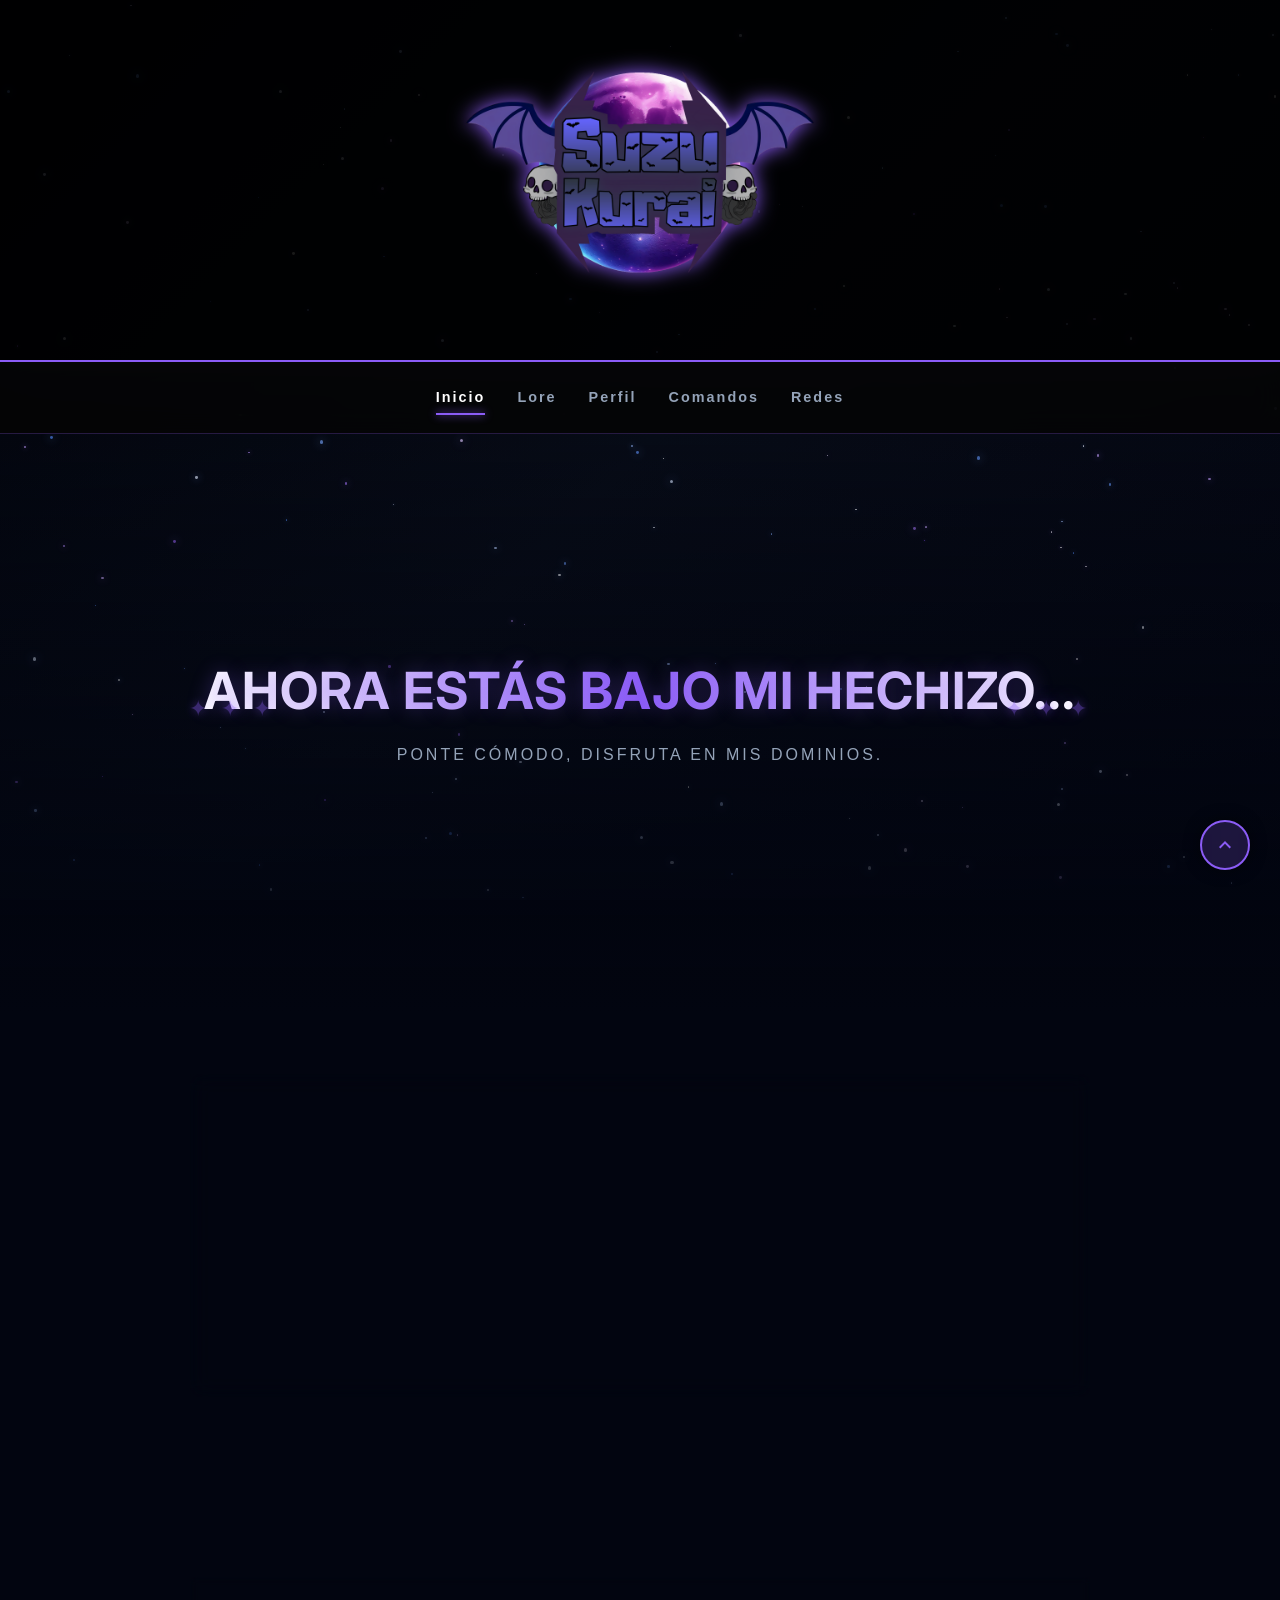
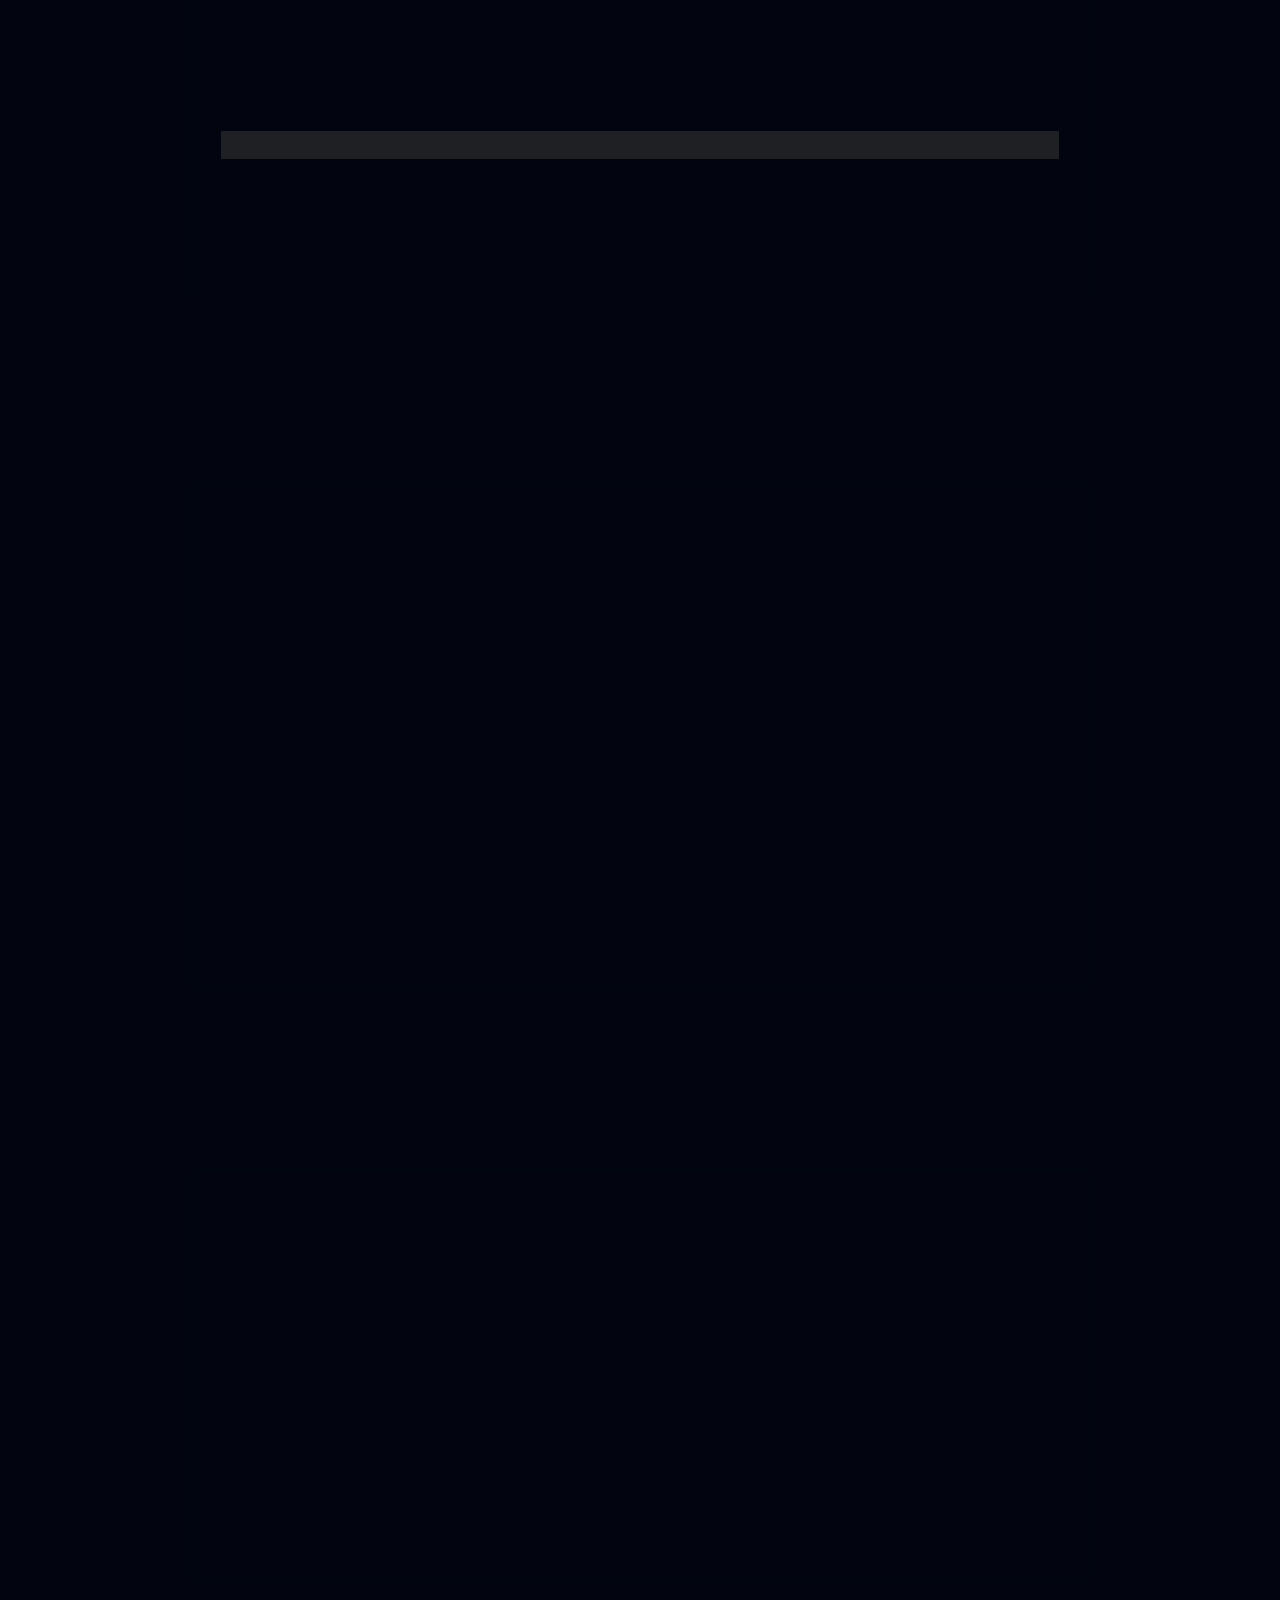
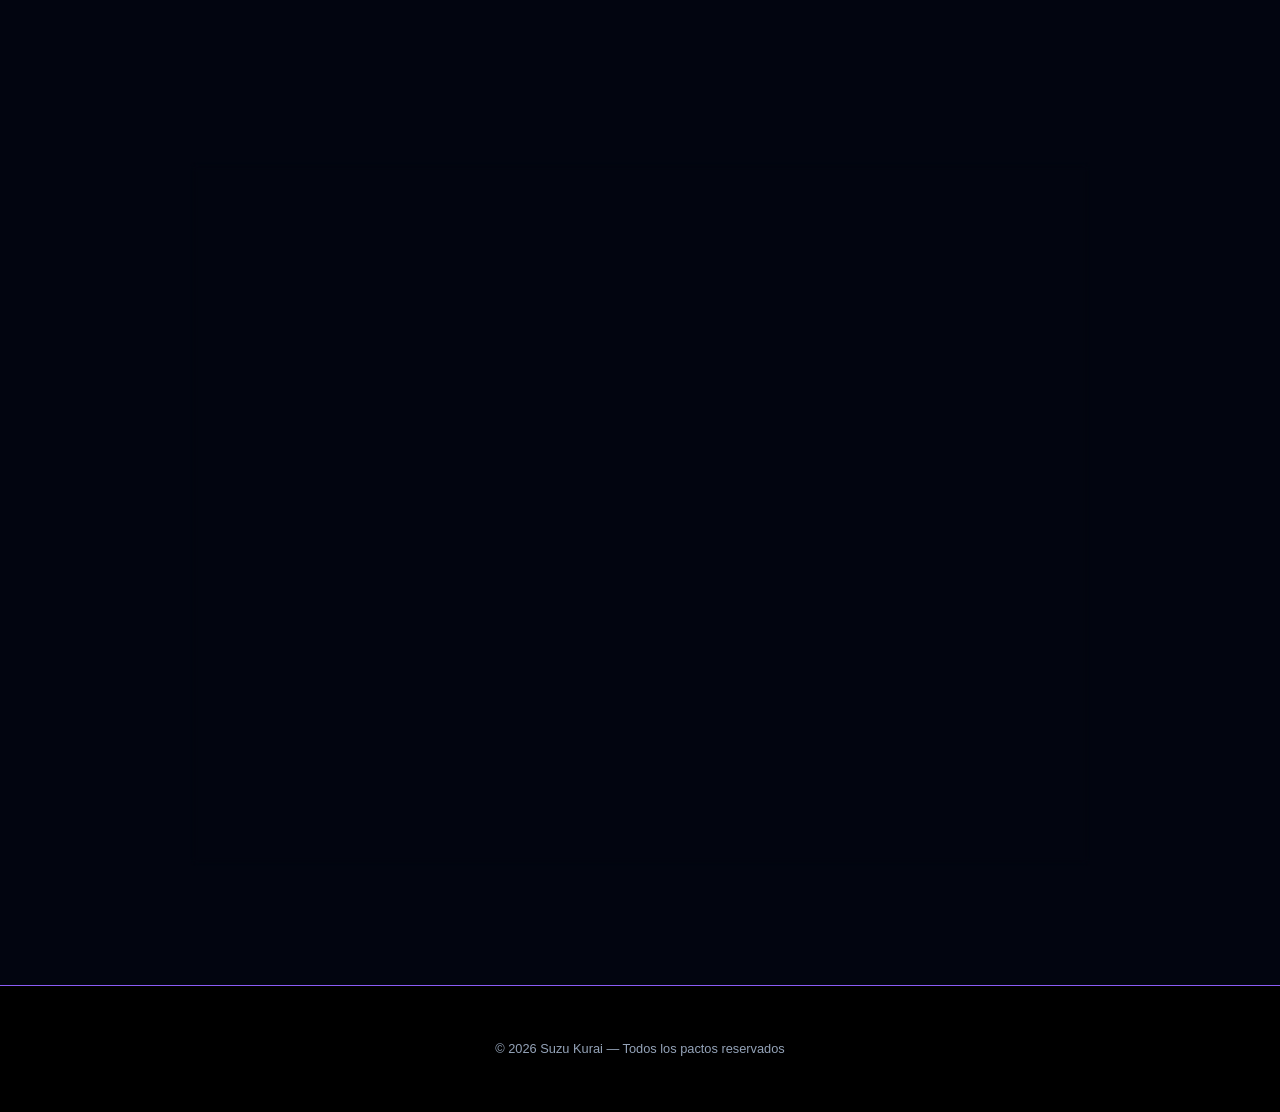
==== commit 9f6b499e: "chore(content): actualizar textos, enlaces de contacto y metadatos Se han realizado ajustes menores " ====
--- a/index.html
+++ b/index.html
@@ -29,8 +29,8 @@
   <section class="hero" id="inicio">
     <div class="hero-content page-hero">
       <div class="page-ornament left">✦ ✦ ✦</div>
-      <h2 class="page-title">🦇 AHORA ESTÁS BAJO EL HECHIZO...</h2>
-      <div class="page-subtitle">Ponte cómodo, la eternidad absoluta no ha hecho más que comenzar.</div>
+      <h2 class="page-title">AHORA ESTÁS BAJO MI HECHIZO...</h2>
+      <div class="page-subtitle">Ponte cómodo, disfruta en mis dominios.</div>
       <div class="page-ornament right">✦ ✦ ✦</div>
     </div>
   </section>
@@ -47,7 +47,7 @@
     
     <div class="lore-body">
       <p style="text-align: center; color: var(--text-muted); margin-bottom: 20px;">
-        Descubre el origen del murciélago que camina entre humanos.
+        Descubre el origen del murciélago oscuro que camina entre humanos y que ocurrió con el Suzu-verso.
       </p>
       
       <div style="display: flex; justify-content: center;">
@@ -67,14 +67,14 @@
       <div class="magic-circle">🎮</div>
       <h3>STREAMS</h3>
     </div>
-
     <div id="live-status" class="live-indicator offline">
       <span class="dot"></span> <span id="status-text">ESPERANDO SEÑAL...</span>
     </div>
-    
+    <p style="text-align: center; color: var(--text-muted); margin-bottom: 20px;">
+      Mira los streams de Suzu desde su propia página.
+    </p>
     <div id="twitch-embed-container"></div>
 
-    <p>No te pierdas los directos de Suzu.</p>
     <a href="/redes/twitch" target="_blank" class="btn-action">IR AL CANAL</a>
   </div>
 </section>
@@ -146,7 +146,7 @@
         </div>
       </a>
 
-      <a href="mailto:suzukurai@gmail.com" class="social-card email">
+      <a href="mailto:contacto.suzukurai@gmail.com" class="social-card email">
         <svg class="social-icon" viewBox="0 0 48 48" width="40" height="40" xmlns="http://www.w3.org/2000/svg">
           <path fill="#4caf50" d="M45,16.2l-5,2.75l-5,4.75L35,40h7c1.657,0,3-1.343,3-3V16.2z"/>
           <path fill="#1e88e5" d="M3,16.2l3.614,1.71L13,23.7V40H6c-1.657,0-3-1.343-3-3V16.2z"/>
@@ -156,7 +156,7 @@
         </svg>
         <div class="social-info">
           <span class="social-name">Gmail</span>
-          <span class="social-user">suzukurai@gmail.com</span>
+          <span class="social-user">contacto.suzukurai@gmail.com</span>
         </div>
       </a>
 
--- a/style.css
+++ b/style.css
@@ -809,6 +809,10 @@
 
 .email:hover .social-icon {
     filter: drop-shadow(0 0 8px #EA4335);
+}
+
+.email:hover .link-icon {
+    filter: drop-shadow(0 0 8px #EA4335);
 }
 
 /* --- MODO LINKTREE / CARRD --- */
@@ -894,10 +898,11 @@
     position: relative;
 }
 
-.link-item .link-icon {
-    width: 24px;
-    position: absolute;
-    left: 25px;
+.link-item .link-icon {
+    width: 24px;
+    position: absolute;
+    left: 25px;
+    filter: drop-shadow(0 0 5px rgba(139, 92, 246, 0.5));
 }
 
 .link-item:hover {
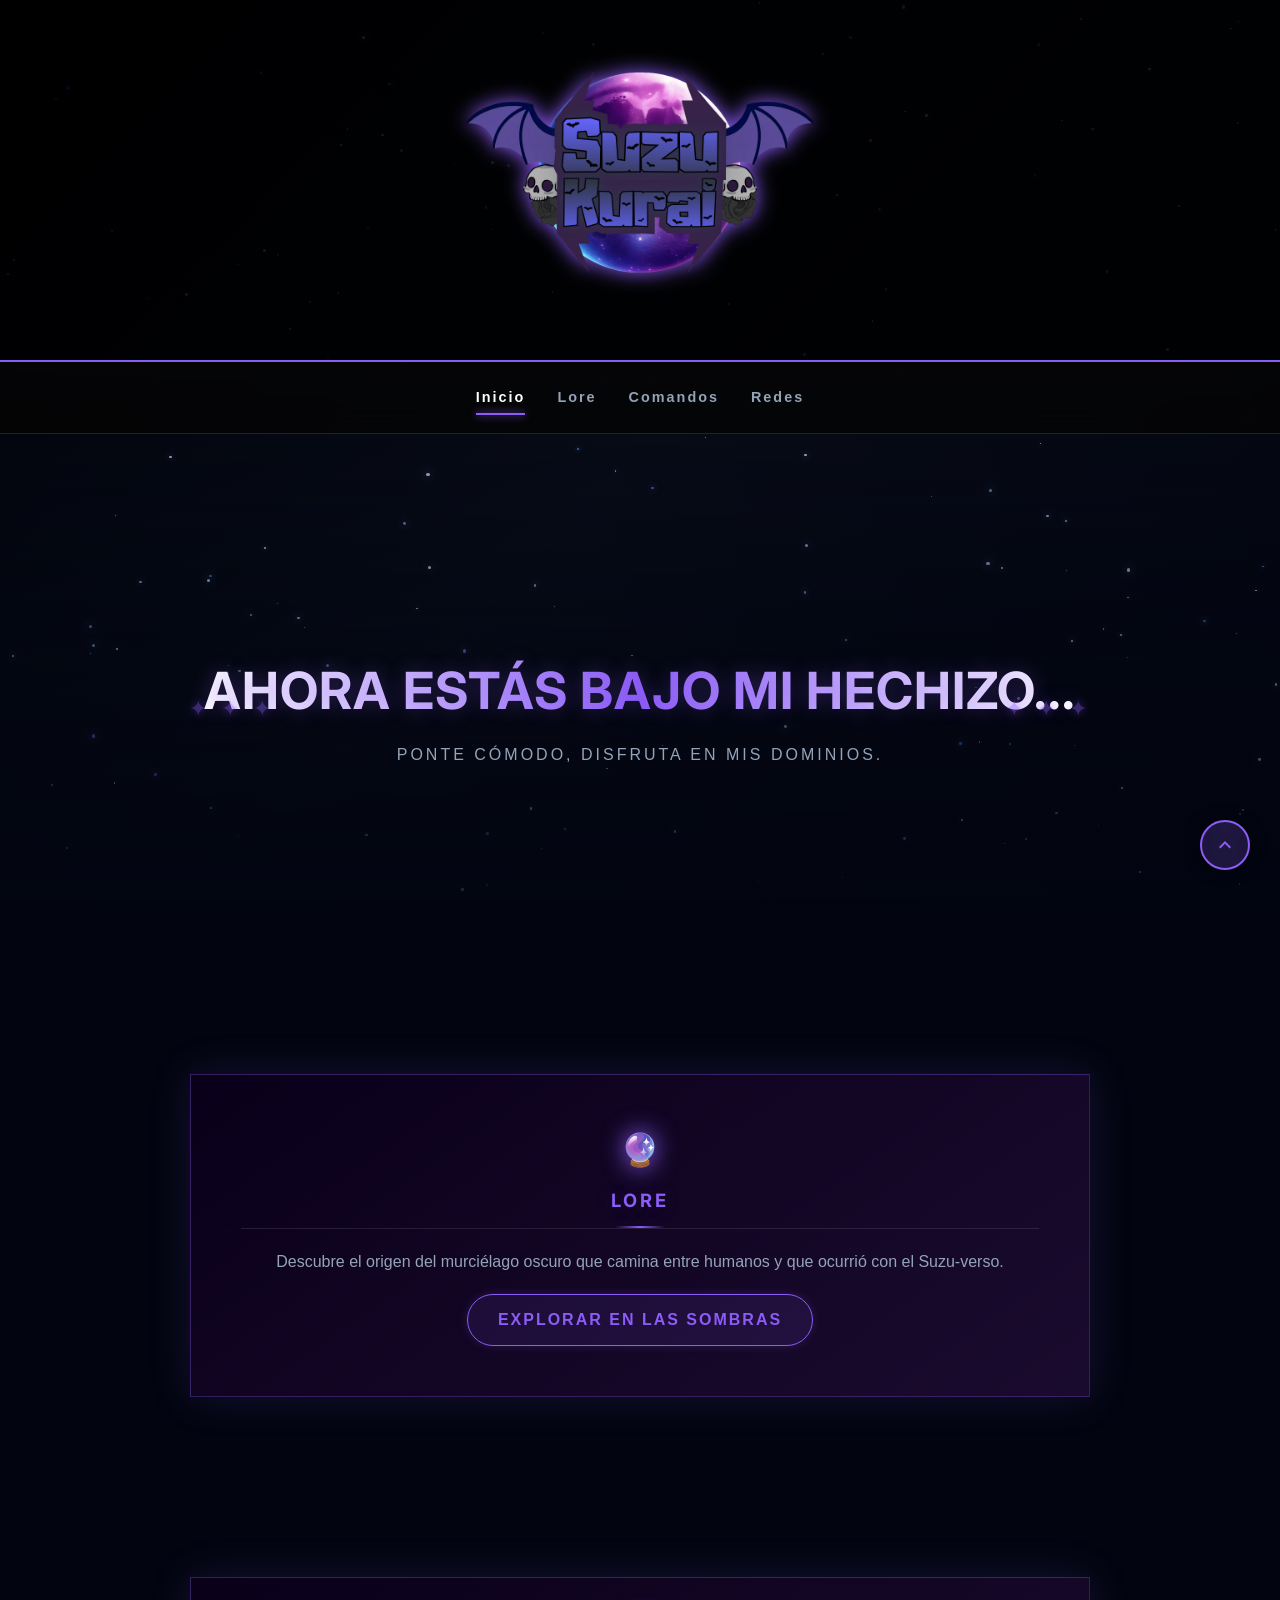
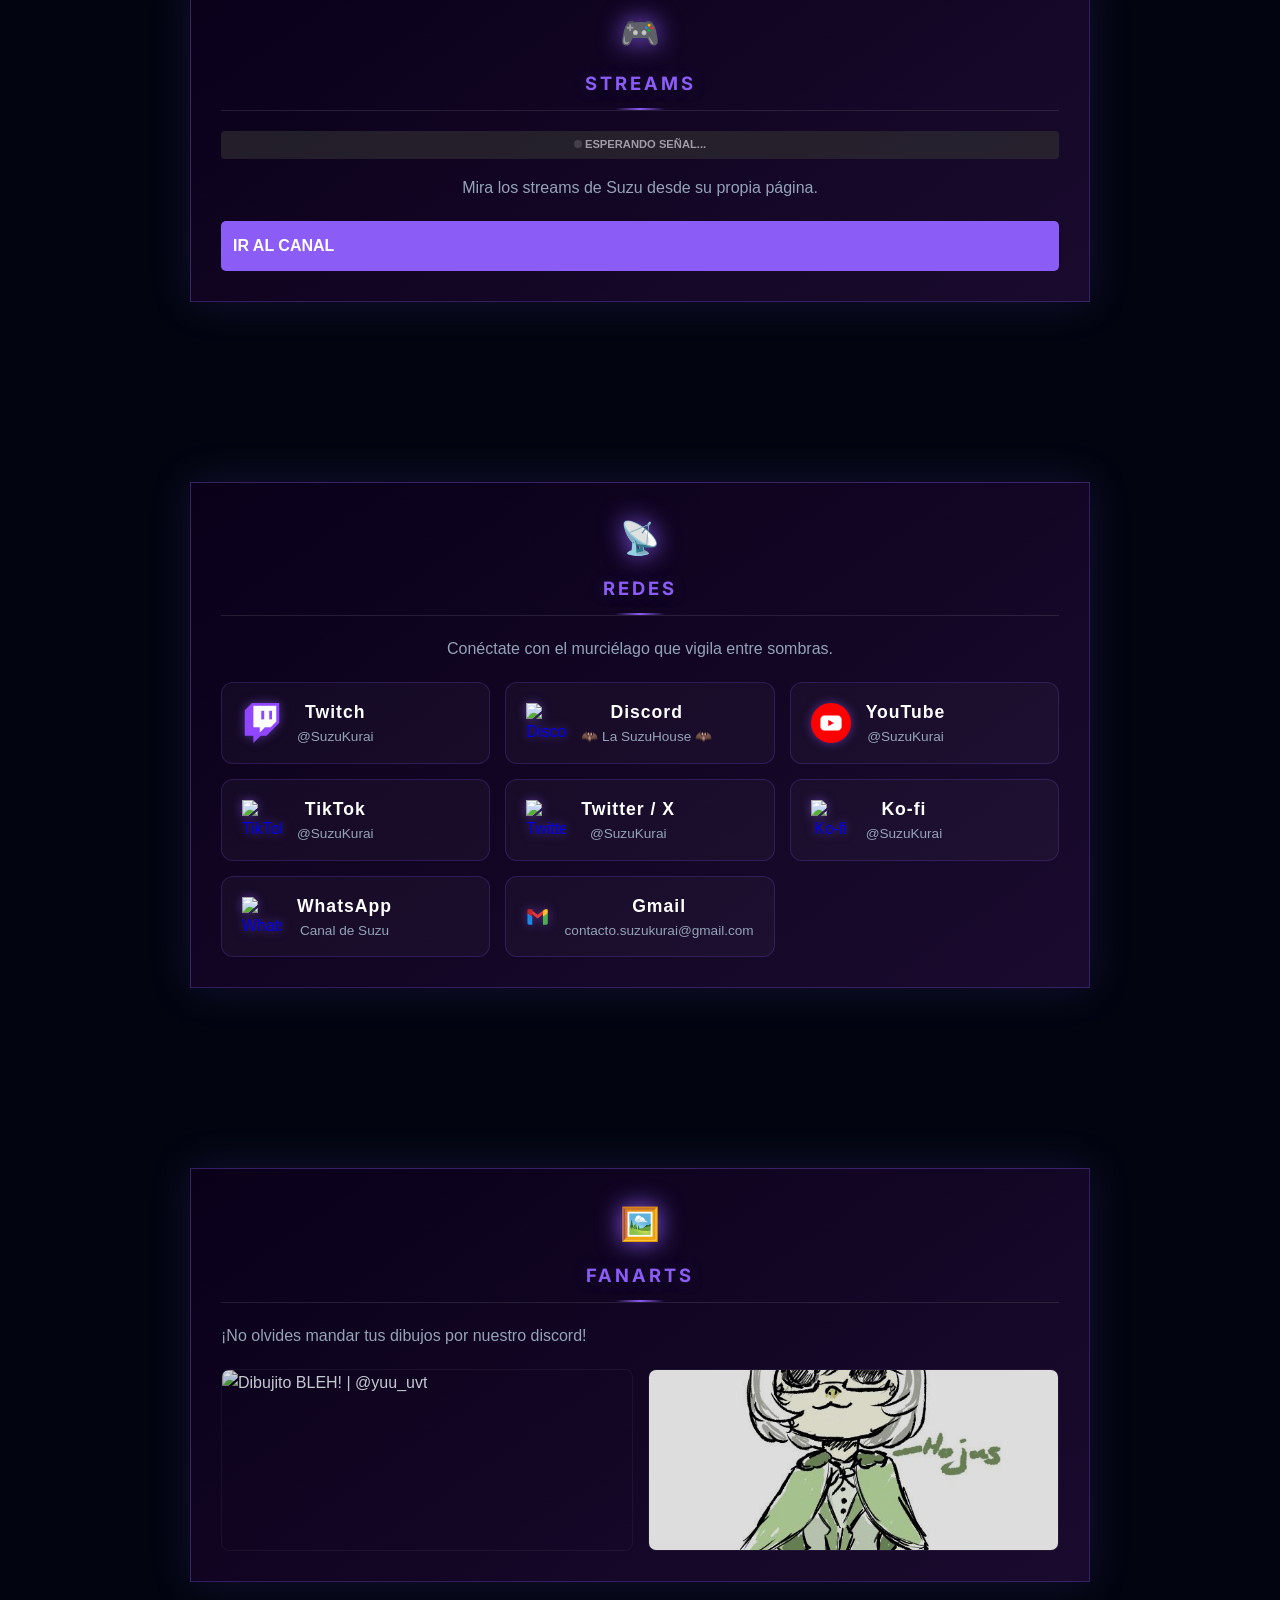
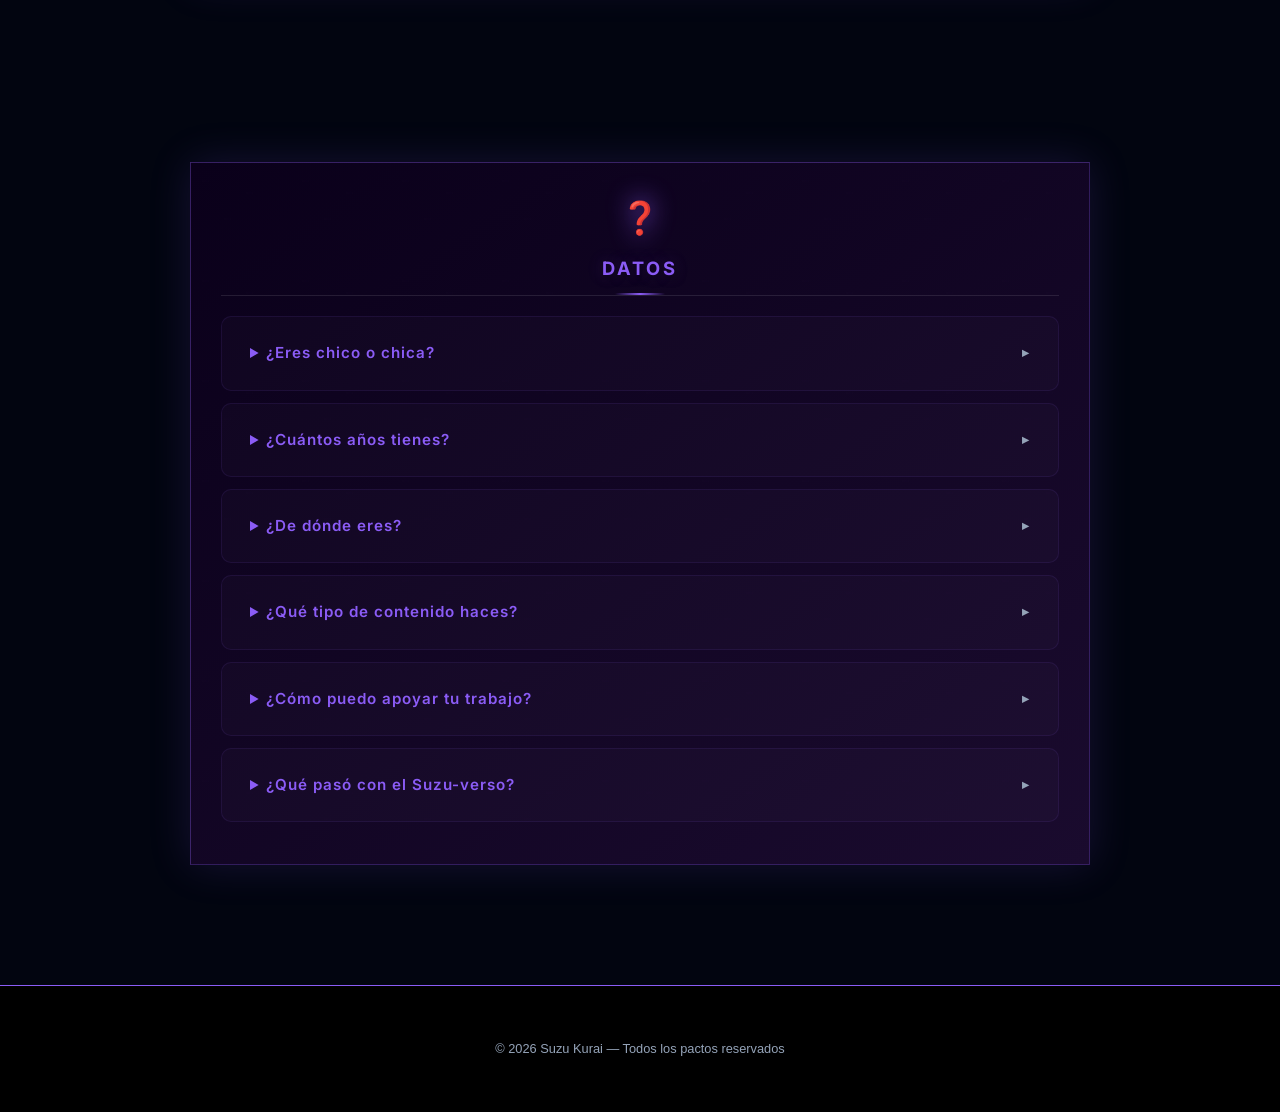
==== commit 80705a26: "refactor(ui): eliminar enlace de perfil de la navegación global Se ha procedido a limpiar la barra d" ====
--- a/index.html
+++ b/index.html
@@ -20,7 +20,6 @@
   <nav class="topnav">
     <a href="/" class="topnav-link active">Inicio</a>
     <a href="/lore" class="topnav-link">Lore</a>
-    <a href="/perfil" class="topnav-link">Perfil</a>
     <a href="/comandos" class="topnav-link">Comandos</a>
     <a href="/redes" class="topnav-link">Redes</a>
   </nav>
